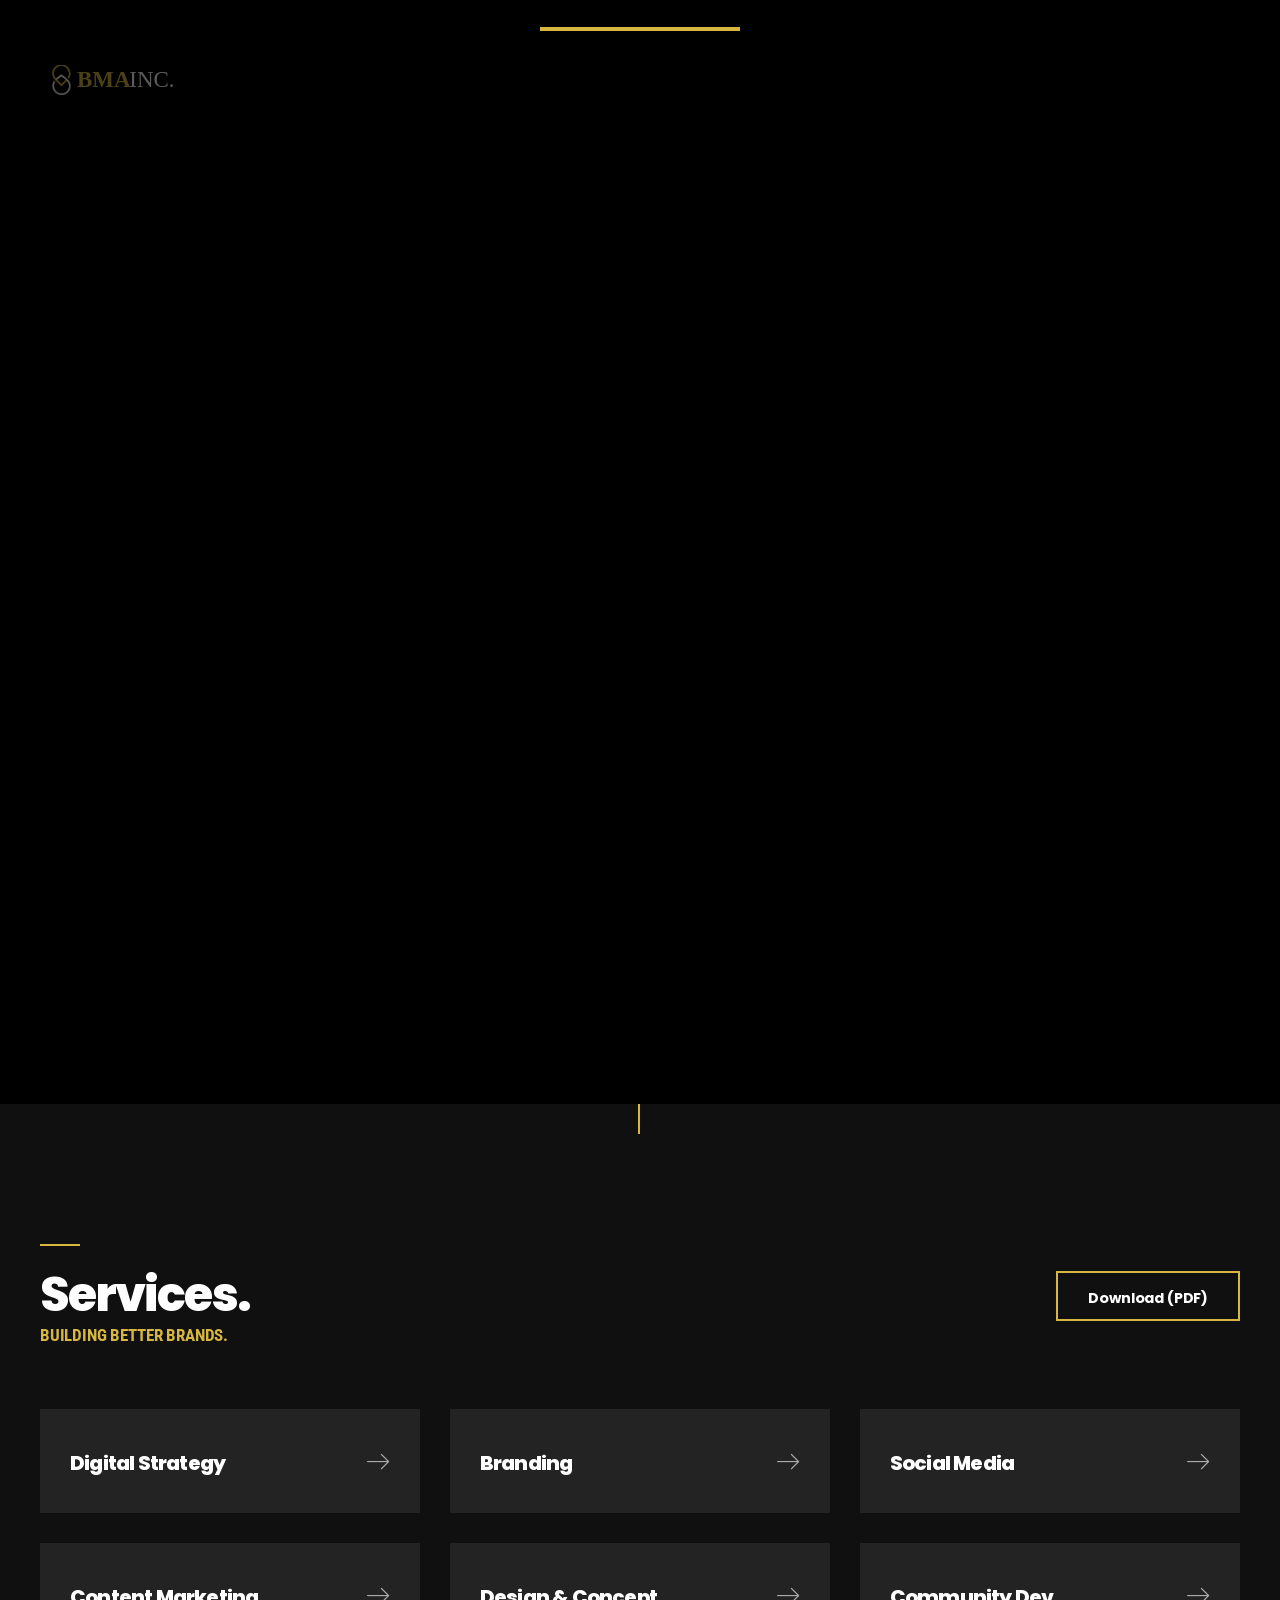
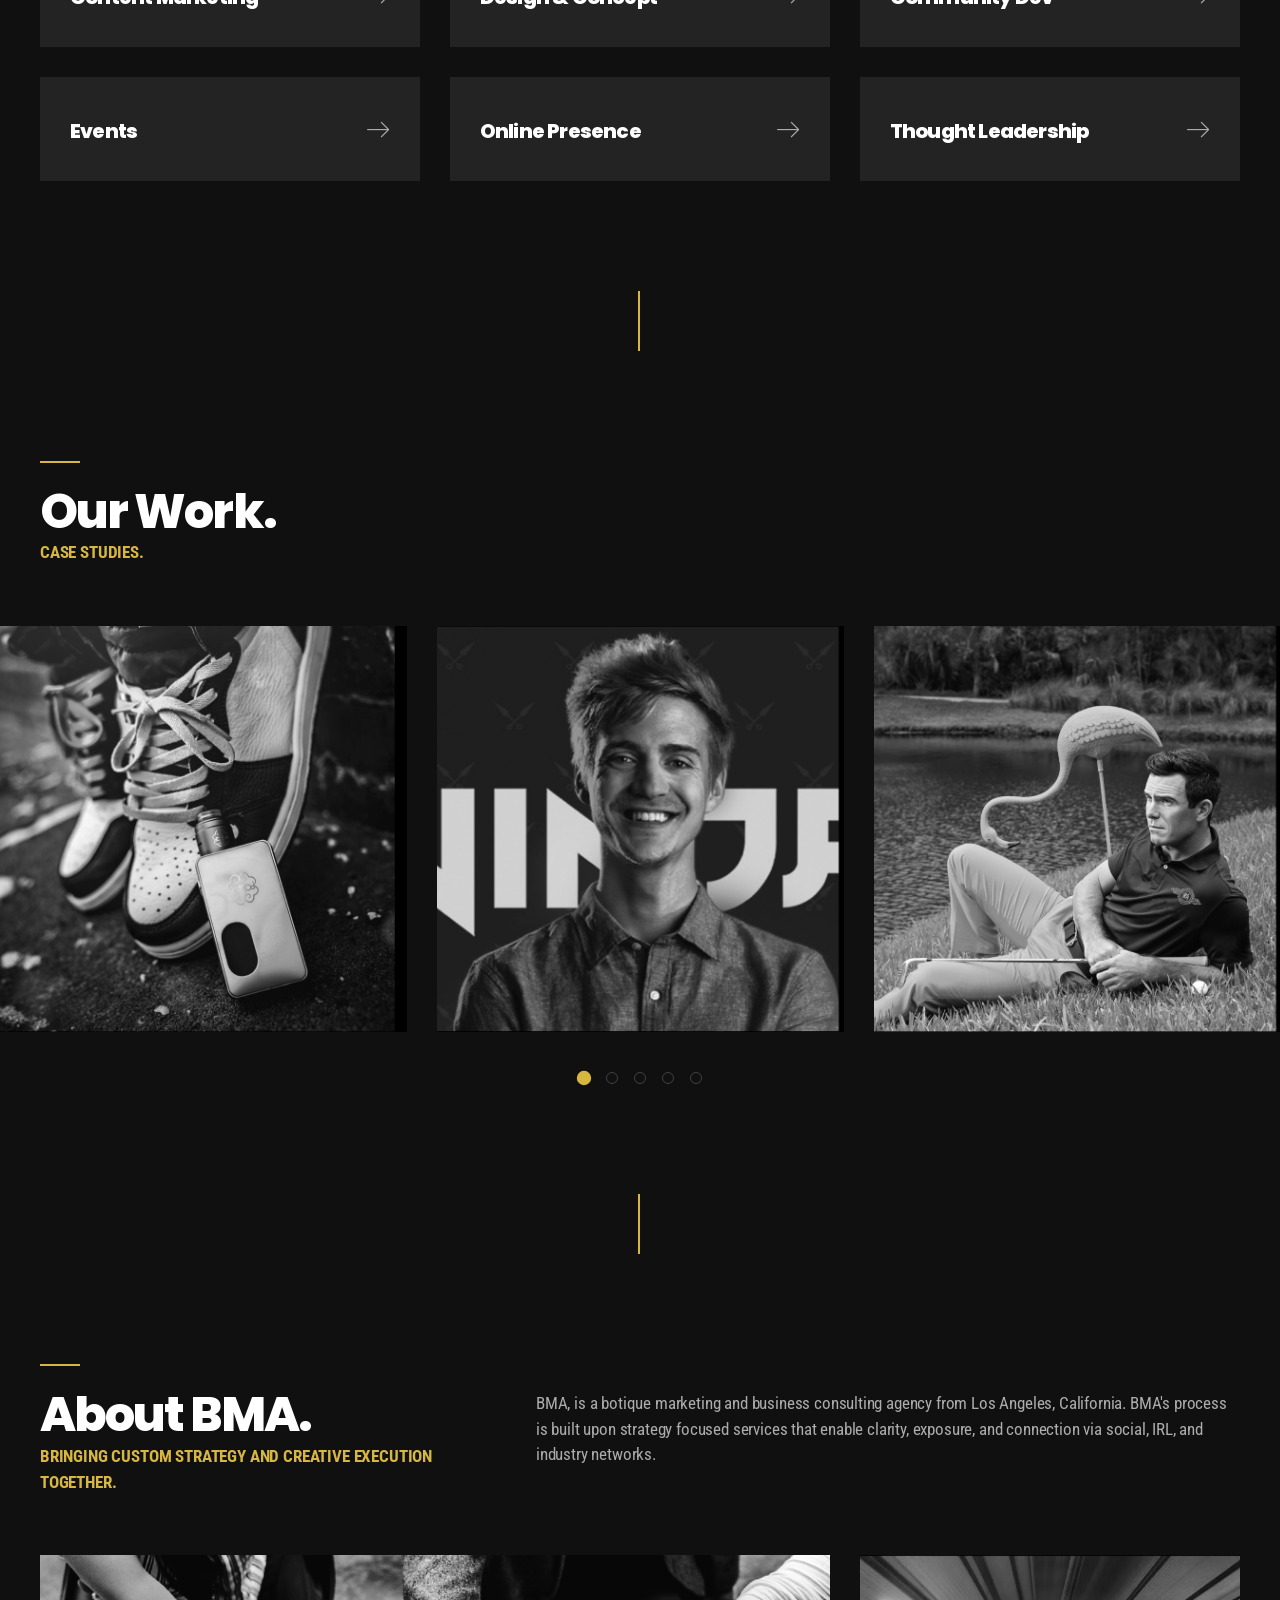
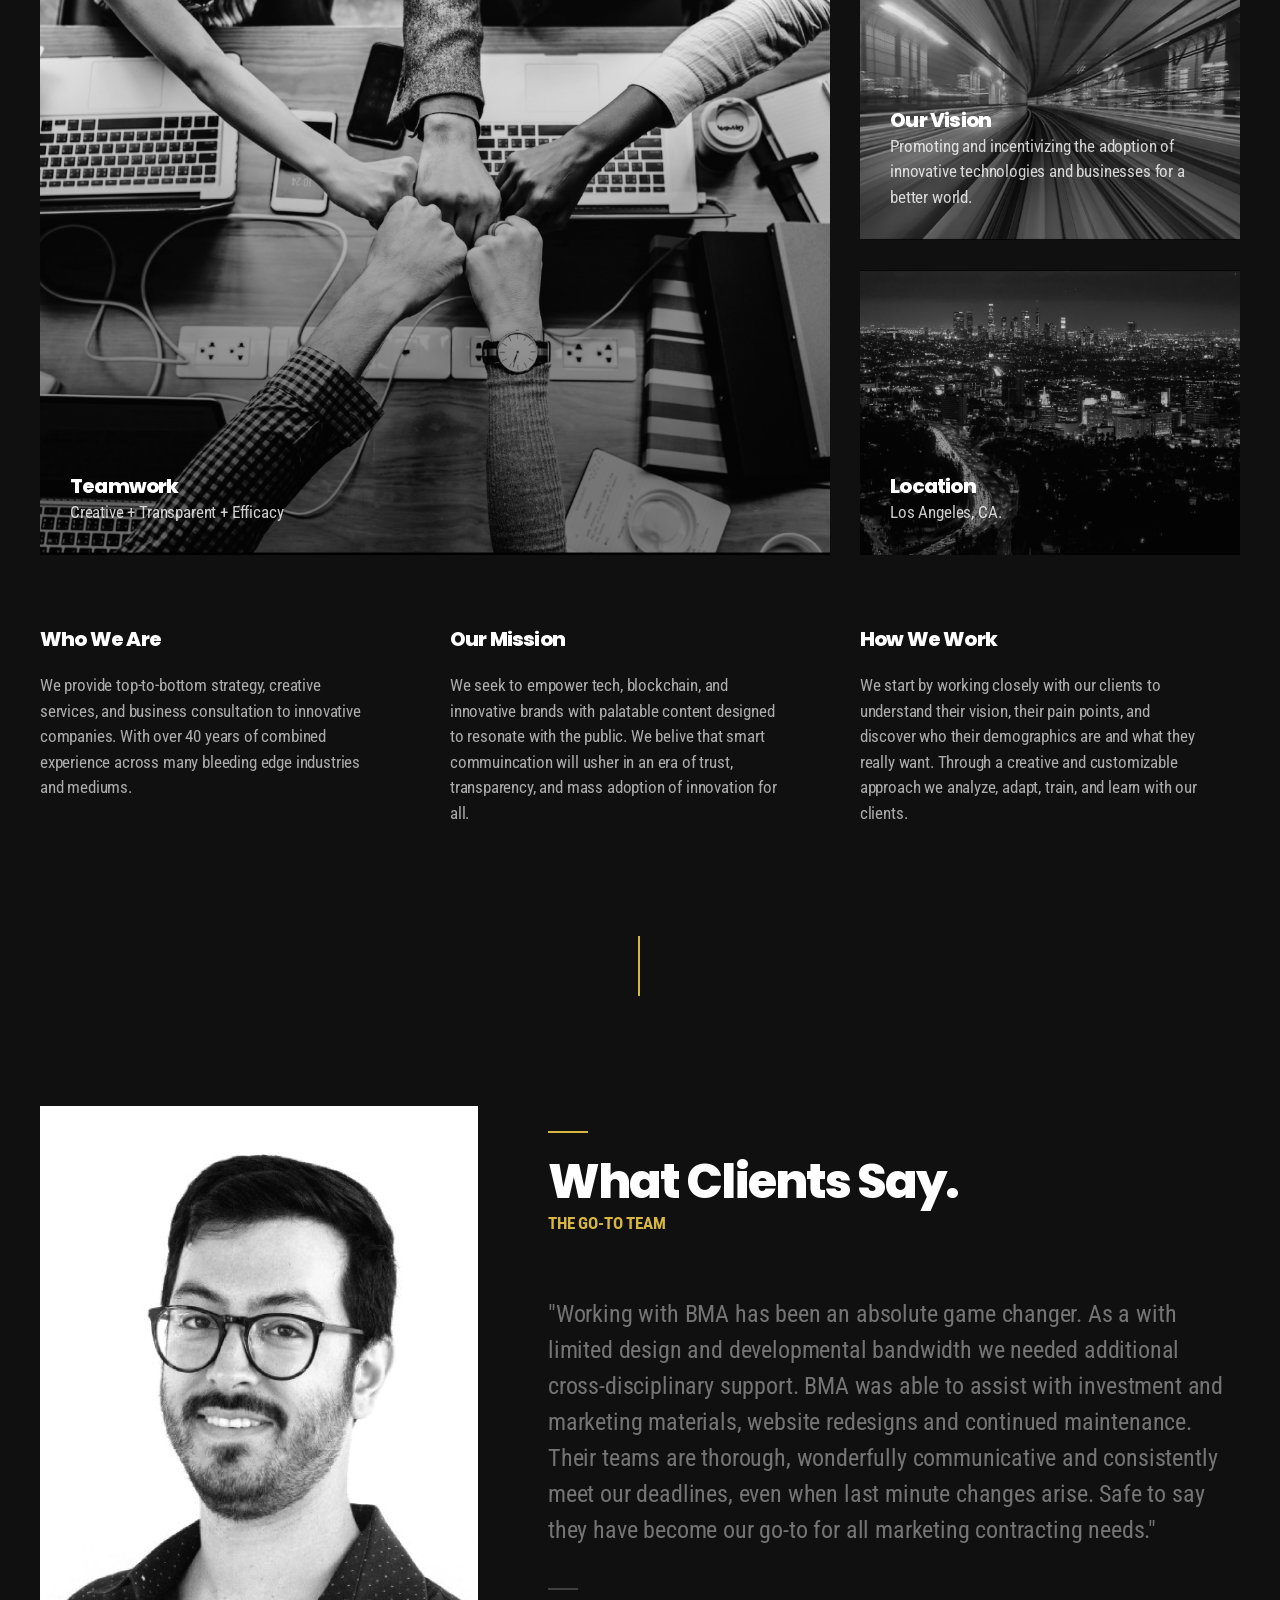
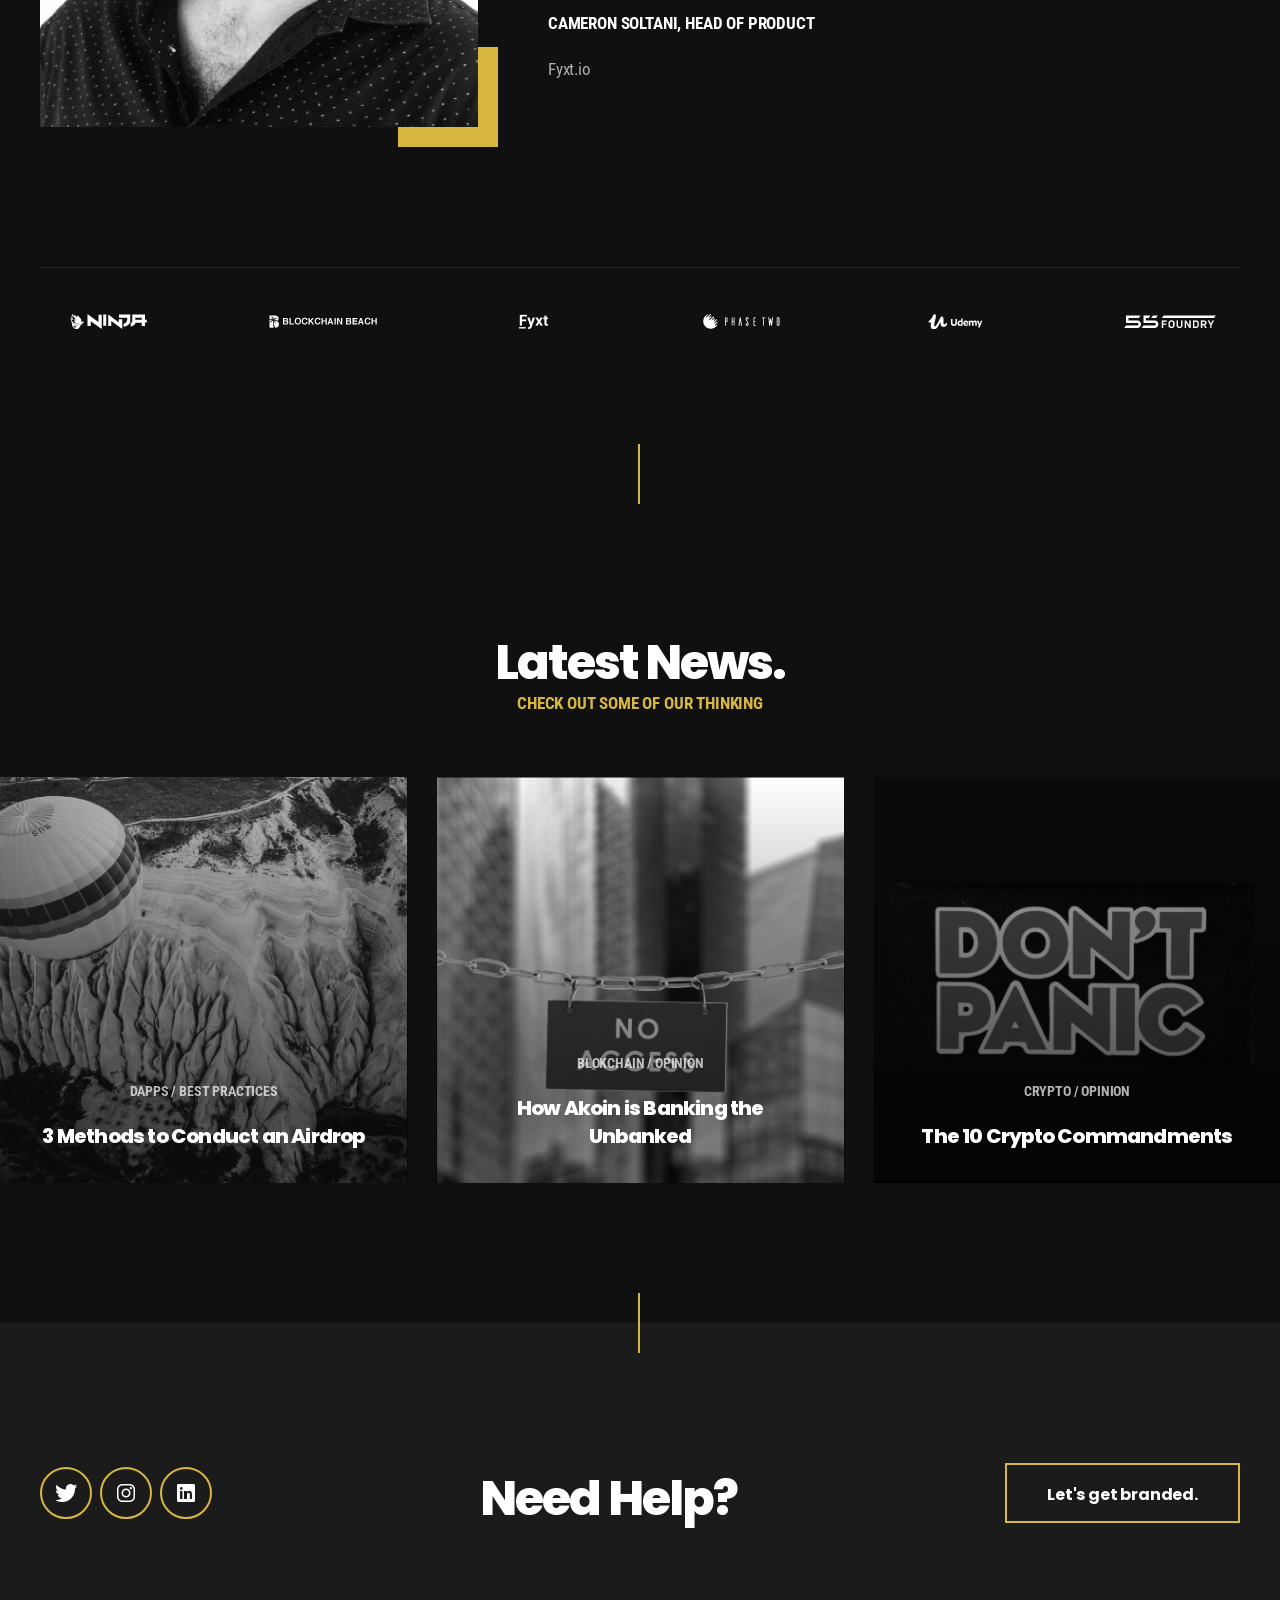
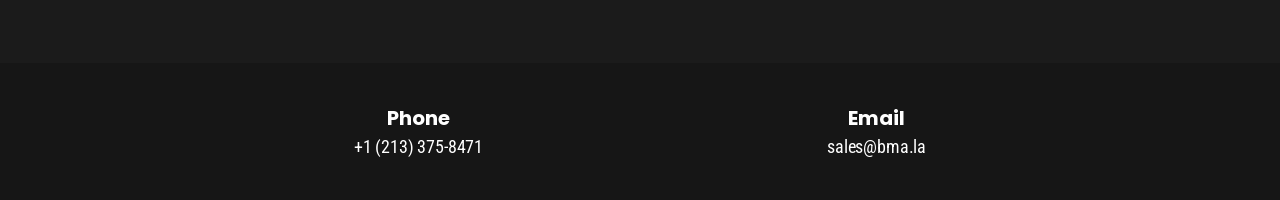
==== index.html @ 9da62163 "Footer updates" ====
<!DOCTYPE html>
<html>
    <head>
        <title>BMA | Building Better Brands.</title>
        <meta charset="UTF-8">
        <meta name="viewport" content="width=device-width, initial-scale=1">
        <meta name="msapplication-TileColor" content="#d7b740">
        <meta name="theme-color" content="#E9204F">
        <link rel="apple-touch-icon" sizes="180x180" href="/assets/images/apple-touch-icon.png">
        <link rel="icon" type="image/png" sizes="32x32" href="/assets/images/HP_LOGOS/BMA19_LOGO_FAV_32.png">
        <link rel="icon" type="image/png" sizes="16x16" href="/assets/images/HP_LOGOS/BMA19_LOGO_FAV_16.png">
        <link rel="manifest" href="/assets/images/site.webmanifest">
        <link rel="mask-icon" href="/images/safari-pinned-tab.svg" color="#232323">
        <link rel="stylesheet" href="/assets/css/normalize.min.css" />
        <link rel="stylesheet" href="/assets/css/pr.animation.css" />
        <link rel="stylesheet" href="/assets/css/owl.carousel.min.css" />
        <link rel="stylesheet" href="/assets/css/uikit.min.css" />
        <link rel="stylesheet" href="/assets/css/fonts.css" />
        <link rel="stylesheet" href="/assets/css/pixeicons.css" />
        <link href="/style.css" rel="stylesheet">
    </head>
    <body class="home front-page">

        <div id="loader" class="preloader pr__dark">
            <span class="loading">
                <span class="txt">Get Branded</span>
                <span class="progress">
                    <span class="bar-loading"></span>
                </span>
            </span>
        </div><!-- Preloader End -->

        <div class="pr__mobile__nav" id="navbar-mobile" data-uk-offcanvas="overlay: true; flip: true; mode: none">
            <div class="uk-offcanvas-bar">
    
                <button class="uk-offcanvas-close" type="button" data-uk-close="ratio: 2;"></button>

                <nav class="menu" data-uk-scrollspy-nav="offset: 0; closest: li; scroll: true">
                    <ul data-uk-scrollspy="target: > li; cls:uk-animation-slide-right; delay: 100; repeat: true;">
                        <li><a href="/#pr__hero">Home</a></li>
                        <li><a href="/#pr__services">Services</a></li>
                        <li><a href="/#pr__works">Works</a></li>
                        <li><a href="/#pr__about">About</a></li>
                        <li><a href="/#pr__clients">Clients</a></li>
                        <li><a href="/#pr__blog">Blog</a></li>
                        <li><a href="/#pr__contact">Contact</a></li>
                    </ul>
                </nav>
        
            </div><!-- Off Canvas Bar End -->
        </div><!-- Mobile Nav End -->

        <div class="pr__wrapper" id="site-wrapper">

            <div class="pr__hero__wrap pr__dark" style="background-image: url('/assets/images/');" id="site-hero">

                <header class="pr__header pr__dark" data-uk-sticky="top: 100vh; animation: uk-animation-slide-top;">
                    <div class="uk-container">
                        <div class="inner">
                            <div class="logo">
                                <a href="/">
                                    <div class="brand"></div>
                                </a>
                            </div>
                            <div class="navbar pr-font-second">
                                <nav class="menu" data-uk-scrollspy-nav="offset: 0; closest: li; scroll: true">
                                    <ul>
                                        <li><a href="/#pr__hero">Home</a></li>
                                        <li><a href="/#pr__services">Services</a></li>
                                        <li><a href="/#pr__works">Works</a></li>
                                        <li><a href="/#pr__about">About</a></li>
                                        <li><a href="/#pr__clients">Clients</a></li>
                                        <li><a href="/#pr__blog">Blog</a></li>
                                        <li><a href="/#pr__contact">Contact</a></li>
                                    </ul>
                                </nav>
                            </div>
                            <div class="navbar-tigger" data-uk-toggle="target: #navbar-mobile">
                                <span></span>
                                <span></span>
                                <span></span>
                            </div>
                        </div>
                    </div>
                </header><!-- Site Header End -->

                <section class="pr__hero uk-section" id="pr__hero">
                    <div class="uk-container">
                        <div class="section-inner">
                            <div class="hero-content uk-grid" data-uk-grid="">
                                <div class="uk-width-2-3@s">
                                    <hr class="line pr__hr__primary">
                                    <h2 class="title uk-heading-hero">Building better brands.</h2>
                                    <a class="button uk-button uk-button-large uk-button-default uk-margin-top" href="#pr__services" data-uk-scroll="">Core Services</a>
                                </div>
                            </div>
                        </div>
                    </div>
                </section><!-- Site Hero End -->

                <section class="pr__features uk-section uk-padding-remove-bottom" id="pr_features">
                    <div class="uk-container">
                        <div class="section-inner">
                            <div class="items-listing features-boxes uk-grid uk-grid-match uk-grid-medium uk-child-width-1-3@m" data-uk-grid="">
                                <div class="item feature-box">
                                    <div class="inner">
                                        <i class="icon pr-chart-bars pr__icon__large"></i>
                                        <h3 class="title uk-h4">Consulting</h3>
                                        <hr class="line pr__hr__secondary">
                                        <p class="description">We are passionate about learning and growing with our clients. We discover your true brand identity with you for internal and external use, helping you reach the masses with messaging that gets genuine reactions.</p>
                                        <!--a href="#" class="link uk-position-cover"></a-->
                                    </div>
                                </div>
                                <div class="item feature-box">
                                    <div class="inner">
                                        <i class="icon pr-rocket pr__icon__large"></i>
                                        <h3 class="title uk-h4">Creating</h3>
                                        <hr class="line pr__hr__secondary">
                                        <p class="description">We create campaigns that engage with your audience across all platforms by utilizing all forms of media. From video, to web, to UI/UX we have a solution.</p>
                                        <!--a href="#" class="link uk-position-cover"></a-->
                                    </div>
                                </div>
                                <div class="item feature-box">  
                                    <div class="inner">
                                        <i class="icon pr-pie-chart pr__icon__large"></i>
                                        <h3 class="title uk-h4">Connecting</h3>
                                        <hr class="line pr__hr__secondary">
                                        <p class="description">We connect your brand with strategic partners, influencers, and media opportunities through our extensive network. We find new opportunities to  grow your influence and marketshare.</p>
                                        <!--a href="#" class="link uk-position-cover"></a-->
                                    </div>
                                </div>
                            </div>
                        </div>
                    </div>
                </section><!-- Section: Features End -->

            </div><!-- Hero Wrap End -->

            <div class="pr__content" id="site-content">

                <hr class="pr__vr__section">
                <section class="pr__services pr__section pr__dark uk-section uk-section-large" id="pr__services">
                    <div class="section-outer">
                        <div class="section-heading">
                            <div class="uk-container">
                                <div class="inner">
                                    <div class="left">
                                        <hr class="line pr__hr__secondary">
                                        <h2 class="title uk-h1">Services.</h2>
                                        <span class="subtitle pr__heading__secondary">Building better brands.</span>
                                    </div>
                                    <div class="right">
                                        <a target="_blank" class="button uk-button uk-button-default" href="/files/CoreServices.pdf">Download (PDF)</a>
                                    </div>
                                </div>
                            </div>
                        </div>
                        <div class="section-inner">
                            <div class="uk-container">
                                <div class="items-listing services-boxes uk-grid uk-grid-match uk-grid-medium uk-child-width-1-3@m uk-child-width-1-2@s" data-uk-grid="">
                                    <div class="item service-box style-one">
                                        <div class="inner">
                                            <i class="overlay-icon icon pr-line-strategy"></i>
                                            <h5 class="title uk-h5">Digital Strategy</h5>
                                            <i class="icon pr-arrow-right"></i>
                                            <a href="/services/DigitalStrategy.html" class="link uk-position-cover"></a>
                                        </div>
                                    </div>
                                    <div class="item service-box style-one">
                                        <div class="inner">
                                            <i class="overlay-icon icon pr-line-browser"></i>
                                            <h5 class="title uk-h5">Branding</h5>
                                            <i class="icon pr-arrow-right"></i>
                                            <a href="/services/Branding.html" class="link uk-position-cover"></a>
                                        </div>
                                    </div>
                                    <div class="item service-box style-one">
                                        <div class="inner">
                                            <i class="overlay-icon icon pr-line-presentation"></i>
                                            <h5 class="title uk-h5">Social Media</h5>
                                            <i class="icon pr-arrow-right"></i>
                                            <a href="/services/SocialMedia.html" class="link uk-position-cover"></a>
                                        </div>
                                    </div>
                                    <div class="item service-box style-one">
                                        <div class="inner">
                                            <i class="overlay-icon icon pr-line-clipboard"></i>
                                            <h5 class="title uk-h5">Content Marketing</h5>
                                            <i class="icon pr-arrow-right"></i>
                                            <a href="/services/ContentMarketing.html" class="link uk-position-cover"></a>
                                        </div>
                                    </div>
                                    <div class="item service-box style-one">
                                        <div class="inner">
                                            <i class="overlay-icon icon pr-line-tools"></i>
                                            <h5 class="title uk-h5">Design & Concept</h5>
                                            <i class="icon pr-arrow-right"></i>
                                            <a href="/services/DesignConcept.html" class="link uk-position-cover"></a>
                                        </div>
                                    </div>
                                    <div class="item service-box style-one">
                                        <div class="inner">
                                            <i class="overlay-icon icon pr-line-chat"></i>
                                            <h5 class="title uk-h5">Community Dev</h5>
                                            <i class="icon pr-arrow-right"></i>
                                            <a href="/services/CommunityDevelopment.html" class="link uk-position-cover"></a>
                                        </div>
                                    </div>
                                    <div class="item service-box style-one">
                                        <div class="inner">
                                            <i class="overlay-icon icon pr-line-target"></i>
                                            <h5 class="title uk-h5">Events</h5>
                                            <i class="icon pr-arrow-right"></i>
                                            <a href="/services/Events.html" class="link uk-position-cover"></a>
                                        </div>
                                    </div>
                                    <div class="item service-box style-one">
                                        <div class="inner">
                                            <i class="overlay-icon icon pr-line-lightbulb"></i>
                                            <h5 class="title uk-h5">Online Presence</h5>
                                            <i class="icon pr-arrow-right"></i>
                                            <a href="/services/OnlinePresence.html" class="link uk-position-cover"></a>
                                        </div>
                                    </div>
                                    <div class="item service-box style-one">
                                        <div class="inner">
                                            <i class="overlay-icon icon pr-line-search"></i>
                                            <h5 class="title uk-h5">Thought Leadership</h5>
                                            <i class="icon pr-arrow-right"></i>
                                            <a href="/services/ThoughtLeadership.html" class="link uk-position-cover"></a>
                                        </div>
                                    </div>
                                </div>
                            </div>
                        </div>
                    </div>
                </section><!-- Section: Services End -->

                <hr class="pr__vr__section">
                <section class="pr__works pr__section pr__dark section-slider uk-section uk-section-large" id="pr__works">
                    <div class="section-outer">
                        <div class="section-heading">
                            <div class="uk-container">
                                <div class="inner">
                                    <div class="left">
                                        <hr class="line pr__hr__secondary">
                                        <h2 class="title uk-h1">Our Work.</h2>
                                        <span class="subtitle pr__heading__secondary">Case Studies.</span>
                                    </div>
                                    <!-- Hidden until if/when we have a works page. div class="right">
                                        <a class="button uk-button uk-button-default" href="#">View all</a>
                                    </div-->
                                </div>
                            </div>
                        </div>
                        <div class="section-inner">
                            <div class="uk-container uk-container-no">
                                <div class="items-listing works-boxes works-slider owl-carousel" data-items="4" data-margin="30" data-loop="true" data-center="true" data-autoplay="true" data-dots="true">
                                     <div class="item work-box">
                                        <div class="outer">
                                            <div class="image pr__image__cover pr__ratio__square" data-src="/assets/images/HP_CS/CaseStudiesArtboard 1.png" data-uk-img="Ninja"></div>
                                            <div class="inner">
                                                <h3 class="title uk-h4">Ninja</h3>
                                                <p class="category">Udemy Course / Video Production</p>
                                                <!--a href="#" class="link uk-position-cover"></a-->
                                            </div>
                                        </div>
                                    </div>
                                    <div class="item work-box">
                                        <div class="outer">
                                            <div class="image pr__image__cover pr__ratio__square" data-src="/assets/images/HP_CS/CaseStudiesArtboard 2.png" data-uk-img="Billy Horschel"></div>
                                            <div class="inner">
                                                <h3 class="title uk-h4">Billy Horschel</h3>
                                                <p class="category">Influencer Development / Social Media</p>
                                                <!--a href="#" class="link uk-position-cover"></a-->
                                            </div>
                                        </div>
                                    </div>
                                    <div class="item work-box">
                                        <div class="outer">
                                            <div class="image pr__image__cover pr__ratio__square" data-src="/assets/images/HP_CS/CaseStudiesArtboard 4.png" data-uk-img="Faze Clan"></div>
                                            <div class="inner">
                                                <h3 class="title uk-h4">Faze Clan</h3>
                                                <p class="category">Partnership Brokering / Social Media</p>
                                                <!--a href="#" class="link uk-position-cover"></a-->
                                            </div>
                                        </div>
                                    </div>
                                    <div class="item work-box">
                                        <div class="outer">
                                            <div class="image pr__image__cover pr__ratio__square" data-src="/assets/images/HP_CS/CaseStudiesArtboard 5.png" data-uk-img="Cosmic Trading"></div>
                                            <div class="inner">
                                                <h3 class="title uk-h4">Cosmic Trading</h3>
                                                <p class="category">Community Development / User Acquisition Strategy</p>
                                                <!--a href="#" class="link uk-position-cover"></a-->
                                            </div>
                                        </div>
                                    </div>
                                     <div class="item work-box">
                                        <div class="outer">
                                            <div class="image pr__image__cover pr__ratio__square" data-src="/assets/images/HP_CS/CaseStudiesArtboard 3.png" data-uk-img="dotmod"></div>
                                            <div class="inner">
                                                <h3 class="title uk-h4">Dotmod</h3>
                                                <p class="category">Brand Development / Influencer Marketing</p>
                                                <!--a href="CaseStudy-Dotmod.html" class="link uk-position-cover"></a-->
                                            </div>
                                        </div>
                                    </div>
                                </div>
                            </div>
                        </div>
                    </div>
                </section><!-- Section: Works End -->

                <hr class="pr__vr__section">
                <section class="pr__about pr__section pr__dark uk-section uk-section-large" id="pr__about">
                    <div class="section-outer">
                        <div class="section-heading">
                            <div class="outer">
                                <div class="uk-container">
                                    <div class="inner uk-grid" data-uk-grid="">
                                        <div class="left uk-width-expand">
                                            <hr class="line pr__hr__secondary">
                                            <h2 class="title uk-h1">About BMA.</h2>
                                            <span class="subtitle pr__heading__secondary">Bringing custom strategy and creative execution together.</span>
                                        </div>
                                        <div class="right uk-width-3-5@s">
                                            <p>BMA, is a botique marketing and business consulting agency from Los Angeles, California.  BMA's process is built upon strategy focused services that enable clarity, exposure, and connection via social, IRL, and industry networks.</p>
                                        </div>
                                    </div>
                                </div><!-- Container End -->
                            </div><!-- Outer End -->
                        </div><!-- Heading End -->
                        <div class="section-inner">
                            <div class="uk-container">
                                <div class="gallery-boxes pr__grd__overlay uk-grid uk-grid-match uk-grid-medium" data-uk-grid="">
                                    <div class="left uk-width-expand">
                                        <div class="item gallery-box big">
                                            <div class="outer">
                                                <div class="image pr__image__cover" data-src="/assets/images/HP_B/TEAMWORK.png" data-uk-img=""></div>
                                                <div class="inner">
                                                    <h3 class="title uk-h5">Teamwork</h3>
                                                    <p class="description">Creative + Transparent + Efficacy </p>
                                                    <a href="#" class="link uk-position-cover"></a>
                                                </div>
                                            </div>
                                        </div>
                                    </div>
                                    <div class="right uk-width-1-3@m">
                                        <div class="item gallery-box small">
                                            <div class="outer">
                                                <div class="image pr__image__cover" data-src="/assets/images/HP_B/INNOVATION.png" data-uk-img="INNOVATION"></div>
                                                <div class="inner">
                                                    <h3 class="title uk-h5">Our Vision</h3>
                                                    <p class="description">Promoting and incentivizing the adoption of innovative technologies and businesses for a better world.</p>
                                                    <a href="#" class="link uk-position-cover" data-uk-toggle=""></a>
                                                </div>
                                            </div>
                                        </div>
                                        <div class="item gallery-box small">
                                            <div class="outer">
                                                <div class="image pr__image__cover" data-src="/assets/images/HP_B/LOSANGELES.png" data-uk-img="LA"></div>
                                                <div class="inner">
                                                    <h3 class="title uk-h5">Location</h3>
                                                    <p class="description">Los Angeles, CA.</p>
                                                    <a href="#" class="link uk-position-cover" data-uk-toggle=""></a>
                                                </div>
                                            </div>
                                        </div>
                                    </div>
                                </div>
                                <div class="about-boxes uk-grid uk-grid-match uk-grid-medium uk-child-width-1-3@m uk-margin-large-top" data-uk-grid="">
                                    <div class="item about-box">
                                        <div class="outer">
                                            <div class="inner">
                                                <h3 class="title uk-h5">Who We Are</h3>
                                                <p class="description">We provide top-to-bottom strategy, creative services, and business consultation to innovative companies. With over 40 years of combined experience across many bleeding edge industries and mediums.</p>
                                            </div>
                                        </div>
                                    </div>
                                    <div class="item about-box">
                                        <div class="outer">
                                            <div class="inner">
                                                <h3 class="title uk-h5">Our Mission</h3>
                                                <p class="description">We seek to empower tech, blockchain, and innovative brands with palatable content designed to resonate with the public. We belive that smart commuincation will usher in an era of trust, transparency, and mass adoption of innovation for all.</p>
                                            </div>
                                        </div>
                                    </div>
                                    <div class="item about-box">
                                        <div class="outer">
                                            <div class="inner">
                                                <h3 class="title uk-h5">How We Work</h3>
                                                <p class="description">We start by working closely with our clients to understand their vision, their pain points, and discover who their demographics are and what they really want. Through a creative and customizable approach we analyze, adapt, train, and learn with our clients.</p>
                                            </div>
                                        </div>
                                    </div>
                                </div>
                            </div><!-- Container End -->
                        </div><!-- Inner End -->
                    </div><!-- Outer End -->
                </section><!-- Section: About End -->

                <hr class="pr__vr__section">
                <section class="pr__clients pr__section pr__dark uk-section uk-section-large" id="pr__clients">
                    <div class="uk-container">
                        <div class="section-outer">
                            <div class="uk-flex uk-flex-middle uk-grid uk-grid-large" data-uk-grid="">
                                <div class="right uk-width-expand">
                                    <div class="section-heading">
                                        <div class="inner">
                                            <div class="left">
                                                <hr class="line pr__hr__secondary">
                                                <h2 class="title uk-h1">What Clients Say.</h2>
                                                <span class="subtitle pr__heading__secondary">The Go-To Team</span>
                                            </div>
                                        </div>
                                    </div>
                                    <div class="section-inner">
                                        <div class="item client-box style-one">
                                            <div class="outer">
                                                <div class="inner">
                                                    <p class="description">"Working with BMA has been an absolute game changer. As a with limited design and developmental bandwidth we needed additional cross-disciplinary support. BMA was able to assist with investment and marketing materials, website redesigns and continued maintenance. Their teams are thorough, wonderfully communicative and consistently meet our deadlines, even when last minute changes arise. Safe to say they have become our go-to for all marketing contracting needs."</p>
                                                    <p class="client">Cameron Soltani, Head of Product</p>
                                                     <p class="clientbusname">Fyxt.io</p>
                                                </div>
                                            </div>
                                        </div>
                                    </div>
                                </div>
                                <div class="left uk-width-2-5@m uk-flex-first">
                                    <div class="item client-box style-one client-image">
                                        <div class="image pr__image__cover pr__ratio__portrait" data-src="/assets/images/HP_T/FYXT_CAM.png" data-uk-img=""></div>
                                    </div>
                                </div>
                            </div><!-- Grid End -->
                        </div><!-- Outer End -->
                    </div><!-- Container End -->
                </section><!-- Section: Clients End -->

                <div class="pr__clients__logos pr__section pr__dark uk-section uk-section-large uk-padding-remove-top" id="pr__clients__logos">
                    <div class="uk-container">
                        <hr class="pr__hr__section">
                        <div class="section-outer uk-padding uk-padding-remove-bottom uk-padding-remove-horizontal">
                            <div class="uk-flex uk-flex-around uk-flex-middle uk-grid uk-grid-large" data-uk-grid="">
                                <div class="item logo">
                                    <div class="inner"><img src="/assets/images/HP_LOGOS/WEBNINJA.png" alt="NOreal" data-uk-svg="Ninja"></div>
                                </div>
                                <div class="item logo">
                                    <div class="inner"><img src="/assets/images/HP_LOGOS/WEBBLOCKCHAIN%20BEACH.png" alt="BlockchainBeach" data-uk-svg=""></div>
                                </div>
                                <div class="item logo">
                                    <div class="inner"><img src="/assets/images/HP_LOGOS/WEBFYXT.png" alt="Vorbes" data-uk-svg="Fyxt"></div>
                                </div>
                                <div class="item logo">
                                    <div class="inner"><img src="/assets/images/HP_LOGOS/WEBPHASE%20TWO.png" alt="Friday" data-uk-svg="PhaseTwo"></div>
                                </div>
                                <div class="item logo">
                                    <div class="inner"><img src="/assets/images/HP_LOGOS/WEBUDEMY.png" alt="Pantheon" data-uk-svg="Udemy"></div>
                                </div>
                                <div class="item logo">
                                    <div class="inner"><img src="/assets/images/HP_LOGOS/WEB55FOUNDARY.png" alt="Horus" data-uk-svg="55Foundary"></div>
                                </div>
                            </div><!-- Grid End -->
                        </div><!-- Outer End -->
                    </div><!-- Container End -->
                </div><!-- Section: Clients Logos End -->

                <hr class="pr__vr__section">
                <section class="pr__blog pr__section pr__dark section-slider uk-section uk-section-large" id="pr__blog">
                    <div class="section-outer">
                        <div class="section-heading pr__center">
                            <div class="uk-container">
                                <div class="inner">
                                    <div class="center">
                                        <h2 class="title uk-h1">Latest News.</h2>
                                        <span class="subtitle pr__heading__secondary">Check out some of our thinking</span>
                                    </div>
                                </div>
                            </div><!-- Container End -->
                        </div><!-- Heading End -->
                        <div class="section-inner">
                            <div class="uk-container uk-container-no">
                                <div class="blog-listing style-one blog-slider owl-carousel" data-items="4" data-loop="true" data-center="true" data-margin="30" data-autoplay="true" data-dots="true">
                                    <article class="post type-post">
                                        <div class="outer">
                                            <div class="featured-image">
                                                <div class="image pr__image__cover" data-src="/assets/images/HP_BLOG/BlogAKOIN1.png" data-uk-img="Akoin"></div>
                                            </div>
                                            <div class="inner">
                                                <a class="category" target="_blank" href="https://medium.com/@RezaJafery/how-akoin-bitminutes-are-solving-the-biggest-gap-in-banking-the-unbanked-eff7c59c34aa">Blokchain / Opinion</a>
                                                <h3 class="title uk-h5"><a target="_blank" href="https://medium.com/@RezaJafery/how-akoin-bitminutes-are-solving-the-biggest-gap-in-banking-the-unbanked-eff7c59c34aa">How Akoin is Banking the Unbanked</a></h3>
                                                <a target="_blank" href="https://medium.com/@RezaJafery/how-akoin-bitminutes-are-solving-the-biggest-gap-in-banking-the-unbanked-eff7c59c34aa" class="more icon pr-arrow-right"></a>
                                                <a target="_blank" href="https://medium.com/@RezaJafery/how-akoin-bitminutes-are-solving-the-biggest-gap-in-banking-the-unbanked-eff7c59c34aa" class="link"></a>
                                            </div>
                                        </div>
                                    </article>
                                    <article class="post type-post">
                                        <div class="outer">
                                            <div class="featured-image">
                                                <div class="image pr__image__cover" data-src="/assets/images/HP_BLOG/Blog10Crypto.png" data-uk-img=""></div>
                                            </div>
                                            <div class="inner">
                                                <a class="category" target="_blank" href="https://hackernoon.com/the-cryptocurrency-commandments-part-1-investment-best-practices-4ba185258511">Crypto / Opinion</a>
                                                <h3 class="title uk-h5"><a target="_blank" href="https://hackernoon.com/the-cryptocurrency-commandments-part-1-investment-best-practices-4ba185258511">The 10 Crypto Commandments</a></h3>
                                                <a target="_blank" href="https://hackernoon.com/the-cryptocurrency-commandments-part-1-investment-best-practices-4ba185258511" class="more icon pr-arrow-right"></a>
                                                <a target="_blank" href="https://hackernoon.com/the-cryptocurrency-commandments-part-1-investment-best-practices-4ba185258511" class="link"></a>
                                            </div>
                                        </div>
                                    </article>
                                    <article class="post type-post">
                                        <div class="outer">
                                            <div class="featured-image">
                                                <div class="image pr__image__cover" data-src="/assets/images/HP_BLOG/BlogAIRDROP.png" data-uk-img="Airdrop"></div>
                                            </div>
                                            <div class="inner">
                                                <a class="category" target="_blank" href="https://hackernoon.com/3-methods-to-conduct-an-airdrop-intro-to-batch-transfers-the-unsung-heroes-of-blockchain-c3555b4875fe">DApps / Best Practices</a>
                                                <h3 class="title uk-h5"><a target="_blank" href="https://hackernoon.com/3-methods-to-conduct-an-airdrop-intro-to-batch-transfers-the-unsung-heroes-of-blockchain-c3555b4875fe">3 Methods to Conduct an Airdrop </a></h3>
                                                <a target="_blank" href="https://hackernoon.com/3-methods-to-conduct-an-airdrop-intro-to-batch-transfers-the-unsung-heroes-of-blockchain-c3555b4875fe" class="more icon pr-arrow-right"></a>
                                                <a target="_blank" href="https://hackernoon.com/3-methods-to-conduct-an-airdrop-intro-to-batch-transfers-the-unsung-heroes-of-blockchain-c3555b4875fe" class="link"></a>
                                            </div>
                                        </div>
                                    </article>
                                   <!-- Add More Article Bumps Here -->
                                </div>
                            </div><!-- Container End -->
                        </div><!-- Inner End -->
                    </div><!-- Outer End -->
                </section><!-- Section: Blog End -->
<!--FOOTER-->
                <hr class="pr__vr__section">
            </div><!-- Site Content End -->

            <footer class="pr__footer" id="site-footer">

                <div class="pr__footer__top uk-section uk-section-large">
                    <div class="section-outer">
                        <div class="uk-container">
                            <div class="section-inner">
                                <div class="columns uk-grid" data-uk-grid="">
                                    <div class="pr__cta column">
                                        <div class="inner">
                                            <h2 class="title uk-h1">Need Help?</h2>
                                        </div>
                                    </div>
                                    <div class="pr__cta column">
                                        <div class="inner">
                                            <!-- <a id="pr__contact" href="#pr__contact__form" class="button uk-button uk-button-large uk-button-default" data-uk-toggle="">Let's get branded.</a> -->
                                            <a id="pr__contact" href="mailto:sales@bma.la" class="button uk-button uk-button-large uk-button-default">Let's get branded.</a>
                                        </div>
                                    </div>
                                    <div class="pr__social column">
                                        <div class="inner">
                        <!-- Insert Social Icons here -->
                                            <a target="_blank" href="https://twitter.com/bmablockchain" class="icon pr-logo-twitter"></a>
                                            <a target="_blank" href="https://www.instagram.com/mktg.la/" class="icon pr-logo-instagram"></a>
                                            <a target="_blank" href="https://www.linkedin.com/company/blockchainmarketinginc/" class="icon pr-logo-linkedin"></a>
                                        </div>
                                    </div>
                                </div>
                            </div><!-- Inner End-->
                        </div><!-- Container End-->
                    </div><!-- Outer End-->
                </div><!-- Footer Top End-->
                <div class="pr__footer__center uk-section uk-section-small">
                    <div class="uk-container">
                        <ul>
                            <li><a href="tel:213-375-8471">Phone<span class="phone">+1 (213) 375-8471</span></a></li>
                            <li><a href="mailto:sales@bma.la">Email<span class="phone">sales@bma.la</span></a></li>
                        </ul>
                    </div>
                </div>
                <div class="pr__footer__bottom uk-section" style="display:none;">
                    <div class="section-outer">
                        <div class="uk-container">
                            <div class="section-inner">
                                <div class="columns uk-grid" data-uk-grid="">
                                    <div class="pr__links column">
                                        <div class="inner">
                                            <a href="#">Terms of use</a>
                                            <a href="#">Privacy Policy</a>
                                            <a href="#">Cookie Policy</a>
                                        </div>
                                    </div>
                                    <div class="pr__copyrights column">
                                        <div class="inner">
                                            <p>2019 © <a href="./">BLOCKCHAIN MARKETING INC. dba BMA</a>, All rights reserved.</p>
                                        </div>
                                    </div>
                                </div>
                            </div><!-- Inner End-->
                        </div><!-- Container End-->
                    </div><!-- Outer End-->
                </div><!-- Footer Bottom End-->

            </footer><!-- Site Footer End-->

        </div><!-- Site Wrapper End -->

        <div id="pr__contact__form" class="pr__contact__form pr__dark uk-modal-full" data-uk-modal="">
            <div class="uk-modal-dialog" data-uk-height-viewport="">
                <div class="form-outer">
                    <div class="uk-container uk-container-xsmall">
                        <div class="form-inner uk-position-relative">
                            <button class="uk-modal-close-full" type="button" data-uk-close="ratio: 2;"><span>Close</span></button>
                            <h2 class="uk-modal-title uk-h1">Let's Work.</h2>
                            <p>Let’s make your brand epic.</p>
                            <form class="pr__contact pr__form" action="includes/sendemail.php">
                                <div class="pr__form__group">
                                    <label for="name">Your Name <span class="required">*</span></label>
                                    <input class="pr-input" id="name" name="name" type="text" />
                                </div>
                                <div class="pr__form__group">
                                    <label for="email">Your E-Mail <span class="required">*</span></label>
                                    <input class="pr-input" id="email" name="email" type="text" />
                                </div>
                                <div class="pr__form__group">
                                    <label for="subject">Your Subject <span class="required">*</span></label>
                                    <input class="pr-input" id="subject" name="subject" type="text" />
                                </div>
                                <div class="pr__form__group">
                                    <label for="budget">What's your budget range?</label>
                                    <select class="uk-select" id="budget" name="budget">
                                        <option>&nbsp;</option>
                                        <option>Low budget</option>
                                        <option>$1,000 — $2,000</option>
                                        <option>$2,000 — $5,000</option>
                                        <option>$5,000 — $10,000</option>
                                        <option>$10,000+</option>
                                    </select>
                                </div>
                                <div class="pr__form__group">
                                    <label for="message">Your message <span class="required">*</span></label>
                                    <textarea class="pr-textarea" id="message" name="message"></textarea>
                                </div>
                                <p class="pr__form__group uk-margin-large">
                                    <button class="uk-button uk-button-large uk-button-primary" type="submit">Send message</button>
                                </p>
                            </form>
                        </div>
                    </div>
                </div>
            </div>
        </div><!-- Contact Form Popup End -->

        <!-- Needed Scripts -->
        <script src="/assets/js/jquery.min.js"></script>
        <script src="/assets/js/anime.min.js"></script>
        <script src="/assets/js/pr.animation.js"></script>
        <script src="/assets/js/uikit.min.js"></script>
        <script src="/assets/js/owl.carousel.min.js"></script>
        <script src="/assets/js/validate.js"></script>
        <script src="/assets/js/main.js"></script>
    </body>
</html>
---- assets/css/fonts.css ----
/* Trade Gothic */
@font-face {
    font-family: 'Trade Gothic';
    src: url('../fonts/Trade_Gothic/tradegothic-light.woff2') format('woff2'),
        url('../fonts/Trade_Gothic/tradegothic-light.woff') format('woff');
    font-weight: 300;
    font-style: normal;
}
@font-face {
    font-family: 'Trade Gothic';
    src: url('../fonts/Trade_Gothic/tradegothic.woff2') format('woff2'),
         url('../fonts/Trade_Gothic/tradegothic.woff') format('woff');
    font-weight: 400;
    font-style: normal;
}
@font-face {
    font-family: 'Trade Gothic';
    src: url('../fonts/Trade_Gothic/tradegothic-bold.woff2') format('woff2'),
         url('../fonts/Trade_Gothic/tradegothic-bold.woff') format('woff');
    font-weight: 700;
    font-style: normal;
}

/* ITC Avant Grand Pro */

@font-face {
    font-family: 'Avant Grade';
    src: url('../fonts/Avant_Grade/AvantGarde-Light.woff2') format('woff2'),
        url('../fonts/Avant_Grade/AvantGarde-Light.woff') format('woff');
    font-weight: 300;
    font-style: normal;
}
@font-face {
    font-family: 'Avant Grade';
    src: url('../fonts/Avant_Grade/AvantGarde-Book.woff') format('woff2'),
        url('../fonts/Avant_Grade/AvantGarde-Book.woff') format('woff');
    font-weight: 400;
    font-style: normal;
}
@font-face {
    font-family: 'Avant Grade';
    src: url('../fonts/Avant_Grade/AvantGarde-Bold.woff2') format('woff2'),
        url('../fonts/Avant_Grade/AvantGarde-Bold.woff') format('woff');
    font-weight: 700;
    font-style: normal;
}
---- assets/css/pixeicons.css ----
@font-face {
  font-family: 'Pixeicons';
  src:  url('../fonts/Pixeicons/Main/Pixeicons.eot?4ts25x');
  src:  url('../fonts/Pixeicons/Main/Pixeicons.eot?4ts25x#iefix') format('embedded-opentype'),
    url('../fonts/Pixeicons/Main/Pixeicons.ttf?4ts25x') format('truetype'),
    url('../fonts/Pixeicons/Main/Pixeicons.woff?4ts25x') format('woff'),
    url('../fonts/Pixeicons/Main/Pixeicons.svg?4ts25x#Pixeicons') format('svg');
  font-weight: 400;
  font-style: normal;
}

@font-face {
  font-family: 'Pixeicons';
  src:  url('../fonts/Pixeicons/Brands/Pixeicons.eot?4ts25x');
  src:  url('../fonts/Pixeicons/Brands/Pixeicons.eot?4ts25x#iefix') format('embedded-opentype'),
    url('../fonts/Pixeicons/Brands/Pixeicons.ttf?4ts25x') format('truetype'),
    url('../fonts/Pixeicons/Brands/Pixeicons.woff?4ts25x') format('woff'),
    url('../fonts/Pixeicons/Brands/Pixeicons.svg?4ts25x#Pixeicons') format('svg');
  font-weight: 700;
  font-style: normal;
}

@font-face {
  font-family: 'Pixeicons';
  src:  url('../fonts/Pixeicons/Line/Pixeicons.eot?4ts25x');
  src:  url('../fonts/Pixeicons/Line/Pixeicons.eot?4ts25x#iefix') format('embedded-opentype'),
    url('../fonts/Pixeicons/Line/Pixeicons.ttf?4ts25x') format('truetype'),
    url('../fonts/Pixeicons/Line/Pixeicons.woff?4ts25x') format('woff'),
    url('../fonts/Pixeicons/Line/Pixeicons.svg?4ts25x#Pixeicons') format('svg');
  font-weight: 300;
  font-style: normal;
}

[class^="icon pr-"],
[class*="icon pr-"] {
  /* use !important to prevent issues with browser extensions that change fonts */
  font-family: 'Pixeicons';
  speak: none;
  font-style: normal;
  font-weight: 400;
  font-variant: normal;
  text-transform: none;
  line-height: 1;

  /* Better Font Rendering =========== */
  -webkit-font-smoothing: antialiased;
  -moz-osx-font-smoothing: grayscale;
}

[class^="icon pr-logo-"],
[class*="icon pr-logo-"] {
  font-family: 'Pixeicons';
  font-weight: 700;
}

[class^="icon pr-line-"],
[class*="icon pr-line-"] {
  font-family: 'Pixeicons';
  font-weight: 300;
}


/* Main */
.pr-alarm:before {
  content: "\e900";
}
.pr-apartment:before {
  content: "\e901";
}
.pr-arrow-down-circle:before {
  content: "\e902";
}
.pr-arrow-down:before {
  content: "\e903";
}
.pr-arrow-left-circle:before {
  content: "\e904";
}
.pr-arrow-left:before {
  content: "\e905";
}
.pr-arrow-right-circle:before {
  content: "\e906";
}
.pr-arrow-right:before {
  content: "\e907";
}
.pr-arrow-up-circle:before {
  content: "\e908";
}
.pr-arrow-up:before {
  content: "\e909";
}
.pr-bicycle:before {
  content: "\e90a";
}
.pr-bold:before {
  content: "\e90b";
}
.pr-book:before {
  content: "\e90c";
}
.pr-bookmark:before {
  content: "\e90d";
}
.pr-briefcase:before {
  content: "\e90e";
}
.pr-bubble:before {
  content: "\e90f";
}
.pr-bug:before {
  content: "\e910";
}
.pr-bullhorn:before {
  content: "\e911";
}
.pr-bus:before {
  content: "\e912";
}
.pr-calendar-full:before {
  content: "\e913";
}
.pr-camera-video:before {
  content: "\e914";
}
.pr-camera:before {
  content: "\e915";
}
.pr-car:before {
  content: "\e916";
}
.pr-cart:before {
  content: "\e917";
}
.pr-chart-bars:before {
  content: "\e918";
}
.pr-checkmark-circle:before {
  content: "\e919";
}
.pr-chevron-down-circle:before {
  content: "\e91a";
}
.pr-chevron-down:before {
  content: "\e91b";
}
.pr-chevron-left-circle:before {
  content: "\e91c";
}
.pr-chevron-left:before {
  content: "\e91d";
}
.pr-chevron-right-circle:before {
  content: "\e91e";
}
.pr-chevron-right:before {
  content: "\e91f";
}
.pr-chevron-up-circle:before {
  content: "\e920";
}
.pr-chevron-up:before {
  content: "\e921";
}
.pr-circle-minus:before {
  content: "\e922";
}
.pr-clock:before {
  content: "\e923";
}
.pr-cloud-check:before {
  content: "\e924";
}
.pr-cloud-download:before {
  content: "\e925";
}
.pr-cloud-sync:before {
  content: "\e926";
}
.pr-cloud-upload:before {
  content: "\e927";
}
.pr-cloud:before {
  content: "\e928";
}
.pr-code:before {
  content: "\e929";
}
.pr-coffee-cup:before {
  content: "\e92a";
}
.pr-cog:before {
  content: "\e92b";
}
.pr-construction:before {
  content: "\e92c";
}
.pr-crop:before {
  content: "\e92d";
}
.pr-cross-circle:before {
  content: "\e92e";
}
.pr-cross:before {
  content: "\e92f";
}
.pr-database:before {
  content: "\e930";
}
.pr-diamond:before {
  content: "\e931";
}
.pr-dice:before {
  content: "\e932";
}
.pr-dinner:before {
  content: "\e933";
}
.pr-direction-ltr:before {
  content: "\e934";
}
.pr-direction-rtl:before {
  content: "\e935";
}
.pr-download:before {
  content: "\e936";
}
.pr-drop:before {
  content: "\e937";
}
.pr-earth:before {
  content: "\e938";
}
.pr-enter-down:before {
  content: "\e939";
}
.pr-enter:before {
  content: "\e93a";
}
.pr-envelope:before {
  content: "\e93b";
}
.pr-exit-up:before {
  content: "\e93c";
}
.pr-exit:before {
  content: "\e93d";
}
.pr-eye:before {
  content: "\e93e";
}
.pr-file-add:before {
  content: "\e93f";
}
.pr-file-empty:before {
  content: "\e940";
}
.pr-film-play:before {
  content: "\e941";
}
.pr-flag:before {
  content: "\e942";
}
.pr-frame-contract:before {
  content: "\e943";
}
.pr-frame-expand:before {
  content: "\e944";
}
.pr-funnel:before {
  content: "\e945";
}
.pr-gift:before {
  content: "\e946";
}
.pr-graduation-hat:before {
  content: "\e947";
}
.pr-hand:before {
  content: "\e948";
}
.pr-heart-pulse:before {
  content: "\e949";
}
.pr-heart:before {
  content: "\e94a";
}
.pr-highlight:before {
  content: "\e94b";
}
.pr-history:before {
  content: "\e94c";
}
.pr-home:before {
  content: "\e94d";
}
.pr-hourglass:before {
  content: "\e94e";
}
.pr-inbox:before {
  content: "\e94f";
}
.pr-indent-decrease:before {
  content: "\e950";
}
.pr-indent-increase:before {
  content: "\e951";
}
.pr-italic:before {
  content: "\e952";
}
.pr-keyboard:before {
  content: "\e953";
}
.pr-laptop-phone:before {
  content: "\e954";
}
.pr-laptop:before {
  content: "\e955";
}
.pr-layers:before {
  content: "\e956";
}
.pr-leaf:before {
  content: "\e957";
}
.pr-license:before {
  content: "\e958";
}
.pr-lighter:before {
  content: "\e959";
}
.pr-line-spacing:before {
  content: "\e95a";
}
.pr-linearicons:before {
  content: "\e95b";
}
.pr-link:before {
  content: "\e95c";
}
.pr-list:before {
  content: "\e95d";
}
.pr-location:before {
  content: "\e95e";
}
.pr-lock:before {
  content: "\e95f";
}
.pr-magic-wand:before {
  content: "\e960";
}
.pr-magnifier:before {
  content: "\e961";
}
.pr-map-marker:before {
  content: "\e962";
}
.pr-map:before {
  content: "\e963";
}
.pr-menu-circle:before {
  content: "\e964";
}
.pr-menu:before {
  content: "\e965";
}
.pr-mic:before {
  content: "\e966";
}
.pr-moon:before {
  content: "\e967";
}
.pr-move:before {
  content: "\e968";
}
.pr-music-note:before {
  content: "\e969";
}
.pr-mustache:before {
  content: "\e96a";
}
.pr-neutral:before {
  content: "\e96b";
}
.pr-page-break:before {
  content: "\e96c";
}
.pr-paperclip:before {
  content: "\e96d";
}
.pr-paw:before {
  content: "\e96e";
}
.pr-pencil:before {
  content: "\e96f";
}
.pr-phone-handset:before {
  content: "\e970";
}
.pr-phone:before {
  content: "\e971";
}
.pr-picture:before {
  content: "\e972";
}
.pr-pie-chart:before {
  content: "\e973";
}
.pr-pilcrow:before {
  content: "\e974";
}
.pr-plus-circle:before {
  content: "\e975";
}
.pr-pointer-down:before {
  content: "\e976";
}
.pr-pointer-left:before {
  content: "\e977";
}
.pr-pointer-right:before {
  content: "\e978";
}
.pr-pointer-up:before {
  content: "\e979";
}
.pr-poop:before {
  content: "\e97a";
}
.pr-power-switch:before {
  content: "\e97b";
}
.pr-printer:before {
  content: "\e97c";
}
.pr-pushpin:before {
  content: "\e97d";
}
.pr-question-circle:before {
  content: "\e97e";
}
.pr-redo:before {
  content: "\e97f";
}
.pr-rocket:before {
  content: "\e980";
}
.pr-sad:before {
  content: "\e981";
}
.pr-screen:before {
  content: "\e982";
}
.pr-select:before {
  content: "\e983";
}
.pr-shirt:before {
  content: "\e984";
}
.pr-smartphone:before {
  content: "\e985";
}
.pr-smile:before {
  content: "\e986";
}
.pr-sort-alpha-asc:before {
  content: "\e987";
}
.pr-sort-amount-asc:before {
  content: "\e988";
}
.pr-spell-check:before {
  content: "\e989";
}
.pr-star-empty:before {
  content: "\e98a";
}
.pr-star-half:before {
  content: "\e98b";
}
.pr-star:before {
  content: "\e98c";
}
.pr-store:before {
  content: "\e98d";
}
.pr-strikethrough:before {
  content: "\e98e";
}
.pr-sun:before {
  content: "\e98f";
}
.pr-sync:before {
  content: "\e990";
}
.pr-tablet:before {
  content: "\e991";
}
.pr-tag:before {
  content: "\e992";
}
.pr-text-align-center:before {
  content: "\e993";
}
.pr-text-align-justify:before {
  content: "\e994";
}
.pr-text-align-left:before {
  content: "\e995";
}
.pr-text-align-right:before {
  content: "\e996";
}
.pr-text-format-remove:before {
  content: "\e997";
}
.pr-text-format:before {
  content: "\e998";
}
.pr-text-size:before {
  content: "\e999";
}
.pr-thumbs-down:before {
  content: "\e99a";
}
.pr-thumbs-up:before {
  content: "\e99b";
}
.pr-train:before {
  content: "\e99c";
}
.pr-trash:before {
  content: "\e99d";
}
.pr-underline:before {
  content: "\e99e";
}
.pr-undo:before {
  content: "\e99f";
}
.pr-unlink:before {
  content: "\e9a0";
}
.pr-upload:before {
  content: "\e9a1";
}
.pr-user:before {
  content: "\e9a2";
}
.pr-users:before {
  content: "\e9a3";
}
.pr-volume-high:before {
  content: "\e9a4";
}
.pr-volume-low:before {
  content: "\e9a5";
}
.pr-volume-medium:before {
  content: "\e9a6";
}
.pr-volume:before {
  content: "\e9a7";
}
.pr-warning:before {
  content: "\e9a8";
}
.pr-wheelchair:before {
  content: "\e9a9";
}

/* Line */

.pr-line-mobile:before {
  content: "\e000";
}
.pr-line-laptop:before {
  content: "\e001";
}
.pr-line-desktop:before {
  content: "\e002";
}
.pr-line-tablet:before {
  content: "\e003";
}
.pr-line-phone:before {
  content: "\e004";
}
.pr-line-document:before {
  content: "\e005";
}
.pr-line-documents:before {
  content: "\e006";
}
.pr-line-search:before {
  content: "\e007";
}
.pr-line-clipboard:before {
  content: "\e008";
}
.pr-line-newspaper:before {
  content: "\e009";
}
.pr-line-book-open:before {
  content: "\e00b";
}
.pr-line-browser:before {
  content: "\e00c";
}
.pr-line-calendar:before {
  content: "\e00d";
}
.pr-line-presentation:before {
  content: "\e00e";
}
.pr-line-pictures:before {
  content: "\e010";
}
.pr-line-video:before {
  content: "\e011";
}
.pr-line-camera:before {
  content: "\e012";
}
.pr-line-printer:before {
  content: "\e013";
}
.pr-line-toolbox:before {
  content: "\e014";
}
.pr-line-bargraph:before {
  content: "\e018";
}
.pr-line-edit:before {
  content: "\e01c";
}
.pr-line-adjustments:before {
  content: "\e01d";
}
.pr-line-megaphone:before {
  content: "\e021";
}
.pr-line-flag:before {
  content: "\e024";
}
.pr-line-map:before {
  content: "\e025";
}
.pr-line-basket:before {
  content: "\e027";
}
.pr-line-envelope:before {
  content: "\e028";
}
.pr-line-gears:before {
  content: "\e02b";
}
.pr-line-pricetags:before {
  content: "\e02f";
}
.pr-line-lightbulb:before {
  content: "\e030";
}
.pr-line-layers:before {
  content: "\e031";
}
.pr-line-pencil:before {
  content: "\e032";
}
.pr-line-tools:before {
  content: "\e033";
}
.pr-line-tools-2:before {
  content: "\e034";
}
.pr-line-paintbrush:before {
  content: "\e036";
}
.pr-line-magnifying-glass:before {
  content: "\e037";
}
.pr-line-circle-compass:before {
  content: "\e038";
}
.pr-line-linegraph:before {
  content: "\e039";
}
.pr-line-strategy:before {
  content: "\e03b";
}
.pr-line-beaker:before {
  content: "\e03c";
}
.pr-line-profile-male:before {
  content: "\e040";
}
.pr-line-globe:before {
  content: "\e045";
}
.pr-line-map-pin:before {
  content: "\e047";
}
.pr-line-chat:before {
  content: "\e049";
}
.pr-line-target:before {
  content: "\e04e";
}
.pr-line-piechart:before {
  content: "\e050";
}
.pr-line-global:before {
  content: "\e052";
}
.pr-line-quote:before {
  content: "\e057";
}
.pr-line-scope:before {
  content: "\e058";
}
.pr-line-refresh:before {
  content: "\e05a";
}


/* Brands */
.pr-logo-dribbble:before {
  content: "\e900";
}
.pr-logo-facebook:before {
  content: "\e901";
}
.pr-logo-flickr:before {
  content: "\e902";
}
.pr-logo-github:before {
  content: "\e903";
}
.pr-logo-googleplus:before {
  content: "\e904";
}
.pr-logo-instagram:before {
  content: "\e905";
}
.pr-logo-linkedin:before {
  content: "\e906";
}
.pr-logo-pinterest:before {
  content: "\e907";
}
.pr-logo-reddit:before {
  content: "\e908";
}
.pr-logo-rss:before {
  content: "\e909";
}
.pr-logo-skype:before {
  content: "\e90a";
}
.pr-logo-slack:before {
  content: "\e90b";
}
.pr-logo-snapchat:before {
  content: "\e90c";
}
.pr-logo-tumblr:before {
  content: "\e90d";
}
.pr-logo-twitter:before {
  content: "\e90e";
}
.pr-logo-vimeo:before {
  content: "\e90f";
}
.pr-logo-vk:before {
  content: "\e910";
}
.pr-logo-whatsapp:before {
  content: "\e911";
}
.pr-logo-xing:before {
  content: "\e912";
}
.pr-logo-youtube:before {
  content: "\e913";
}
---- style.css ----
/* Table of content  
---------------------------------------------------
01. Body
02. Typogaphy
03. Header
04. Sections
05. Inner Pages
06. Footer
07. Utilities
08. Responsive
--------------------------------------------------- */
/* 01. Body 
--------------------------------------------------- */
/* Global */
@import url("https://fonts.googleapis.com/css?family=Poppins:400,700,800|Roboto+Condensed:400,700|Catamaran:400,700,800");
html,
body {
  -webkit-tap-highlight-color: transparent;
  -webkit-touch-callout: none;
  min-height: 100%; }

/* Body */
body {
  margin: 0;
  padding: 0;
  color: #747474; }

/* Links */
a,
a:hover {
  text-decoration: none;
  color: #232323; }
  a:hover,
  a:hover:hover {
    color: #D7B740; }

/* Headings */
h1,
.uk-h1,
h2,
.uk-h2,
h3,
.uk-h3,
h4,
.uk-h4,
h5,
.uk-h5 {
  color: #101010; }

/* 02. Typography 
--------------------------------------------------- */
/* Free Alternative Google Fonts */
/* Body */
body {
  font-family: "Catamaran, Trade Gothic", "Roboto Condensed", sans-serif;
  font-size: 17px;
  font-weight: 400;
  font-style: normal;
  letter-spacing: -.01em;
  -webkit-text-size-adjust: 100%;
  -webkit-font-smoothing: antialiased;
  -moz-osx-font-smoothing: grayscale; }

/* Heading */
h1,
.uk-h1,
h2,
.uk-h2,
h3,
.uk-h3,
h4,
.uk-h4,
h5,
.uk-h5,
h6,
.uk-h6 {
  font-family: "Catamaran, Avant Grade", "Poppins", sans-serif;
  font-weight: 800;
  font-style: normal;
  letter-spacing: -.04em; }

h1,
.uk-h1 {
  font-size: 48px; }

h2,
.uk-h2 {
  font-size: 36px; }

h3,
.uk-h3 {
  font-size: 30px; }

h4,
.uk-h4 {
  font-size: 24px; }

h5,
.uk-h5 {
  font-size: 20px; }

h6,
.uk-h6 {
  font-size: 16px;
  text-transform: uppercase; }

/* Hero Heading */
.uk-heading-hero {
  font-size: 50px; }

/* Text Styles */
.pr-font-main {
  font-family: 'Catamaran, Trade Gothic', 'Roboto Condensed', sans-serif; }

.pr-font-second {
  font-family: 'Catamaran, Avant Grade', 'Poppins', sans-serif; }

.pr-text-large {
  font-size: 24px; }

.pr-text-small {
  font-size: 14px; }

/* Blockquote */
blockquote > p {
  font-size: 24px;
  font-family: "Catamaran, Avant Grade", "Poppins", sans-serif;
  font-weight: 800;
  font-style: normal;
  line-height: 32px;
  letter-spacing: -.02em;
  color: #101010; }
  blockquote > p:before {
    content: "\275D";
    font-weight: normal;
    margin-right: 5px; }
  blockquote > p:after {
    content: "\275E";
    font-weight: normal;
    margin-left: 5px; }

blockquote > footer {
  margin-top: 20px;
  font-style: normal; }
  blockquote > footer:before {
    display: none; }

/* Base */
strong,
b {
  font-weight: 800;
  color: #101010; }

strong {
  font-family: "Catamaran, Avant Grade", "Poppins", sans-serif; }

/* 03. Header
--------------------------------------------------- */
/* Header */
.pr__header {
  display: block;
  position: relative;
  z-index: 99; }
  .pr__header .inner {
    height: 90px;
    display: -webkit-box;
    display: -ms-flexbox;
    display: flex;
    -webkit-box-pack: justify;
    -ms-flex-pack: justify;
    justify-content: space-between;
    -webkit-box-align: center;
    -ms-flex-align: center;
    align-items: center; }
    .pr__header .inner .logo {
      width: 150px; }
      .pr__header .inner .logo .brand {
        display: inline-block;
        width: 100%;
        height: 28px;
        background-image: url("assets/images/HP_LOGOS/BMALogo_BMALOGO.svg");
        background-size: cover;
        background-repeat: no-repeat; }
    .pr__header .inner .navbar {
      display: none; }
      .pr__header .inner .navbar a {
        font-size: 16px; }
    .pr__header .inner .navbar-tigger {
      width: 35px;
      height: 19px;
      display: -webkit-inline-box;
      display: -ms-inline-flexbox;
      display: inline-flex;
      -webkit-box-pack: center;
      -ms-flex-pack: center;
      justify-content: center;
      -webkit-box-orient: vertical;
      -webkit-box-direction: normal;
      -ms-flex-direction: column;
      flex-direction: column;
      cursor: pointer; }
      .pr__header .inner .navbar-tigger > span {
        display: block;
        width: 100%;
        height: 3px;
        background-color: #000; }
      .pr__header .inner .navbar-tigger > * + span {
        margin-top: 5px; }
  .pr__header.uk-active {
    background-color: #FFFFFF; }
    .pr__header.uk-active .inner {
      height: 90px; }
  .pr__header.pr__dark .inner .logo .brand {
    background-position-y: -28px; }
  .pr__header.pr__dark .inner a,
  .pr__header.pr__dark .inner .lang {
    color: #FFFFFF !important; }
  .pr__header.pr__dark .inner .navbar-tigger > span {
    background-color: #FFFFFF; }
  .pr__header.pr__dark.uk-active {
    background-color: rgba(0, 0, 0, 0.9); }

/* Mobile Navbar */
.pr__mobile__nav {
  font-family: "Catamaran, Avant Grade", "Poppins", sans-serif;
  font-weight: 700; }
  .pr__mobile__nav .menu {
    padding: 60px 20px; }
    .pr__mobile__nav .menu > ul {
      margin: 0;
      padding: 0;
      list-style: none; }
      .pr__mobile__nav .menu > ul > * + li {
        margin-top: 2rem; }
      .pr__mobile__nav .menu > ul > li > a {
        font-size: 2rem;
        display: -webkit-box;
        display: -ms-flexbox;
        display: flex;
        -webkit-box-pack: center;
        -ms-flex-pack: center;
        justify-content: center;
        -webkit-box-align: center;
        -ms-flex-align: center;
        align-items: center;
        -webkit-transition: 700ms cubic-bezier(0.17, 0.67, 0, 1.01);
        -o-transition: 700ms cubic-bezier(0.17, 0.67, 0, 1.01);
        transition: 700ms cubic-bezier(0.17, 0.67, 0, 1.01); }
        .pr__mobile__nav .menu > ul > li > a:hover {
          color: #D7B740; }
      .pr__mobile__nav .menu > ul > li.uk-active > a {
        color: #D7B740; }

/* 04. Sections
--------------------------------------------------- */
/* Section: Global */
.pr__section {
  position: relative;
  background-color: #FFFFFF; }
  .pr__section .section-heading {
    margin-bottom: 60px; }
    .pr__section .section-heading .inner {
      display: -webkit-box;
      display: -ms-flexbox;
      display: flex;
      -webkit-box-orient: vertical;
      -webkit-box-direction: normal;
      -ms-flex-direction: column;
      flex-direction: column;
      -webkit-box-pack: justify;
      -ms-flex-pack: justify;
      justify-content: space-between;
      -webkit-box-align: start;
      -ms-flex-align: start;
      align-items: flex-start; }
      .pr__section .section-heading .inner .right {
        margin-top: 30px; }
      .pr__section .section-heading .inner .line {
        margin: 0;
        border-top-width: 3px; }
      .pr__section .section-heading .inner .title {
        margin: 20px 0px 0; }
      .pr__section .section-heading .inner .subtitle {
        margin: 0;
        line-height: 1; }
    .pr__section .section-heading.pr__center .inner {
      -webkit-box-pack: center;
      -ms-flex-pack: center;
      justify-content: center;
      text-align: center; }
      .pr__section .section-heading.pr__center .inner .line {
        display: -webkit-inline-box;
        display: -ms-inline-flexbox;
        display: inline-flex; }
  .pr__section.section-slider .owl-dots {
    display: -webkit-box;
    display: -ms-flexbox;
    display: flex;
    -webkit-box-pack: center;
    -ms-flex-pack: center;
    justify-content: center;
    -webkit-box-align: center;
    -ms-flex-align: center;
    align-items: center;
    margin-top: 40px; }
    .pr__section.section-slider .owl-dots.disabled {
      display: none;
      margin: 0; }
    .pr__section.section-slider .owl-dots > * {
      display: inline-block;
      width: 12px;
      height: 12px;
      background-color: transparent;
      padding: 0;
      border: 1px solid #E0E0E0;
      outline: 0;
      border-radius: 50%;
      -webkit-transition: 700ms cubic-bezier(0.17, 0.67, 0, 1.01);
      -o-transition: 700ms cubic-bezier(0.17, 0.67, 0, 1.01);
      transition: 700ms cubic-bezier(0.17, 0.67, 0, 1.01);
      cursor: pointer; }
      .pr__section.section-slider .owl-dots > * + * {
        margin-left: 1rem; }
      .pr__section.section-slider .owl-dots > *.active {
        background-color: #D7B740 !important;
        border-color: #D7B740 !important;
        -webkit-transform: scale(1.2);
        -ms-transform: scale(1.2);
        transform: scale(1.2); }
  .pr__section.pr__dark {
    background-color: #101010;
    color: #ACACAC; }
    .pr__section.pr__dark.section-slider .owl-dots > * {
      border-color: rgba(255, 255, 255, 0.2); }
    .pr__section.pr__dark .section-heading .button,
    .pr__section.pr__dark .title {
      color: #FFFFFF !important; }
    .pr__section.pr__dark .item.service-box > .inner {
      background-color: #232323; }
    .pr__section.pr__dark .item.client-box > .outer > .inner .client {
      color: #FFFFFF; }
      .pr__section.pr__dark .item.client-box > .outer > .inner .client:before {
        border-color: rgba(255, 255, 255, 0.2); }

/* Section: Hero */
.pr__hero__wrap {
  position: relative;
  background-color: #fafafa;
  background-repeat: no-repeat;
  background-size: 640px;
  background-position: left;
  display: block;
  z-index: 99; }
  .pr__hero__wrap.pr__dark {
    background-color: #000; }
    .pr__hero__wrap.pr__dark .title,
    .pr__hero__wrap.pr__dark .page-title,
    .pr__hero__wrap.pr__dark .button,
    .pr__hero__wrap.pr__dark .description,
    .pr__hero__wrap.pr__dark .uk-breadcrumb > :last-child > * {
      color: #FFFFFF !important; }
    .pr__hero__wrap.pr__dark .uk-breadcrumb > :nth-child(n+2):not(.uk-first-column)::before {
      color: #FFFFFF;
      opacity: .5; }
    .pr__hero__wrap.pr__dark .item.feature-box .inner {
      background-color: #1b1b1b; }

body.page-template .pr__hero__wrap {
  background-color: #101010;
  background-position: center;
  background-size: cover !important;
  background-position: center !important; }
  body.page-template .pr__hero__wrap:before {
    content: "";
    background-color: rgba(0, 0, 0, 0.9);
    position: absolute;
    top: 0;
    left: 0;
    right: 0;
    bottom: 0;
    z-index: 0; }
  body.page-template .pr__hero__wrap > * {
    position: relative;
    z-index: 99; }
  body.page-template .pr__hero__wrap .pr__header .inner .logo .brand {
    background-position-y: -28px; }
  body.page-template .pr__hero__wrap .pr__header .inner a,
  body.page-template .pr__hero__wrap .pr__header .inner .lang {
    color: #FFFFFF !important; }
  body.page-template .pr__hero__wrap .pr__header .inner .navbar-tigger > span {
    background-color: #FFFFFF; }
  body.page-template .pr__hero__wrap .pr__header.uk-active {
    background-color: rgba(0, 0, 0, 0.9); }

body.single-post .hero-content {
  display: -webkit-box;
  display: -ms-flexbox;
  display: flex;
  -webkit-box-orient: vertical;
  -webkit-box-direction: normal;
  -ms-flex-direction: column;
  flex-direction: column;
  -webkit-box-pack: center;
  -ms-flex-pack: center;
  justify-content: center;
  -webkit-box-align: center;
  -ms-flex-align: center;
  align-items: center;
  text-align: center; }
  body.single-post .hero-content .category {
    font-size: 14px;
    font-weight: 700;
    color: #fff;
    text-transform: uppercase;
    opacity: .7; }

/* Section: Features Boxes */
.item.feature-box {
  position: relative; }
  .item.feature-box > .inner {
    position: relative;
    background-color: #FFFFFF;
    padding: 40px;
    -webkit-box-shadow: 0 1px 30px 1px rgba(0, 0, 0, 0.1);
    box-shadow: 0 1px 30px 1px rgba(0, 0, 0, 0.1); }
    .item.feature-box > .inner .icon {
      color: #D7B740; }
    .item.feature-box > .inner .title {
      font-size: 1.2rem;
      margin: 30px 0 5px 0; }
    .item.feature-box > .inner .line {
      margin-top: 0; }
    .item.feature-box > .inner .description {
      margin: 0; }
  .item.feature-box:hover > .inner, .item.feature-box.uk-active > .inner {
    background-color: #D7B740 !important;
    -webkit-box-shadow: 0 10px 50px 1px rgba(0, 0, 0, 0.3);
    box-shadow: 0 10px 50px 1px rgba(0, 0, 0, 0.3);
    -webkit-transition: 700ms cubic-bezier(0.17, 0.67, 0, 1.01);
    -o-transition: 700ms cubic-bezier(0.17, 0.67, 0, 1.01);
    transition: 700ms cubic-bezier(0.17, 0.67, 0, 1.01); }
    .item.feature-box:hover > .inner .icon,
    .item.feature-box:hover > .inner .title,
    .item.feature-box:hover > .inner .description, .item.feature-box.uk-active > .inner .icon,
    .item.feature-box.uk-active > .inner .title,
    .item.feature-box.uk-active > .inner .description {
      color: #FFFFFF; }
    .item.feature-box:hover > .inner .line, .item.feature-box.uk-active > .inner .line {
      border-color: #FFFFFF !important; }

/* Section: Services Boxes */
.item.service-box {
  position: relative;
  /* Default Style */
  /* Style 2 */ }
  .item.service-box.style-one > .inner {
    position: relative;
    white-space: nowrap;
    background-color: #F3F3F3;
    display: -webkit-box;
    display: -ms-flexbox;
    display: flex;
    -webkit-box-pack: justify;
    -ms-flex-pack: justify;
    justify-content: space-between;
    -webkit-box-align: end;
    -ms-flex-align: end;
    align-items: flex-end;
    padding: 40px 30px;
    -webkit-transition: 700ms cubic-bezier(0.17, 0.67, 0, 1.01);
    -o-transition: 700ms cubic-bezier(0.17, 0.67, 0, 1.01);
    transition: 700ms cubic-bezier(0.17, 0.67, 0, 1.01);
    overflow: hidden; }
    .item.service-box.style-one > .inner .overlay-icon {
      position: absolute;
      top: 0;
      left: -25px;
      bottom: 0;
      width: 72px;
      -webkit-box-pack: end;
      -ms-flex-pack: end;
      justify-content: flex-end;
      font-size: 72px;
      margin-top: -6px;
      display: -webkit-box !important;
      display: -ms-flexbox !important;
      display: flex !important;
      -webkit-box-align: center;
      -ms-flex-align: center;
      align-items: center;
      display: block;
      opacity: 0;
      -webkit-transform: scale(0.7);
      -ms-transform: scale(0.7);
      transform: scale(0.7);
      -webkit-transition: 700ms cubic-bezier(0.17, 0.67, 0, 1.01);
      -o-transition: 700ms cubic-bezier(0.17, 0.67, 0, 1.01);
      transition: 700ms cubic-bezier(0.17, 0.67, 0, 1.01); }
    .item.service-box.style-one > .inner .icon:not(.overlay-icon) {
      font-size: 24px;
      -webkit-transition: 700ms cubic-bezier(0.17, 0.67, 0, 1.01);
      -o-transition: 700ms cubic-bezier(0.17, 0.67, 0, 1.01);
      transition: 700ms cubic-bezier(0.17, 0.67, 0, 1.01); }
    .item.service-box.style-one > .inner .title {
      line-height: 20px;
      margin: 0; }
  .item.service-box.style-one:hover > .inner, .item.service-box.style-one.uk-active > .inner {
    background-color: #D7B740 !important;
    padding-left: 70px; }
    .item.service-box.style-one:hover > .inner .overlay-icon, .item.service-box.style-one.uk-active > .inner .overlay-icon {
      opacity: .3;
      -webkit-transform: scale(1);
      -ms-transform: scale(1);
      transform: scale(1); }
    .item.service-box.style-one:hover > .inner .icon:not(.overlay-icon), .item.service-box.style-one.uk-active > .inner .icon:not(.overlay-icon) {
      -webkit-transform: translateX(10px);
      -ms-transform: translateX(10px);
      transform: translateX(10px); }
    .item.service-box.style-one:hover > .inner .overlay-icon,
    .item.service-box.style-one:hover > .inner .icon,
    .item.service-box.style-one:hover > .inner .title, .item.service-box.style-one.uk-active > .inner .overlay-icon,
    .item.service-box.style-one.uk-active > .inner .icon,
    .item.service-box.style-one.uk-active > .inner .title {
      color: #FFFFFF; }
  .item.service-box.style-two > .inner {
    position: relative;
    background-color: #F3F3F3;
    display: -webkit-box;
    display: -ms-flexbox;
    display: flex;
    -webkit-box-orient: vertical;
    -webkit-box-direction: normal;
    -ms-flex-direction: column;
    flex-direction: column;
    -webkit-box-pack: justify;
    -ms-flex-pack: justify;
    justify-content: space-between;
    -webkit-box-align: start;
    -ms-flex-align: start;
    align-items: flex-start;
    padding: 60px 40px;
    min-height: 360px;
    -webkit-transition: 700ms cubic-bezier(0.17, 0.67, 0, 1.01);
    -o-transition: 700ms cubic-bezier(0.17, 0.67, 0, 1.01);
    transition: 700ms cubic-bezier(0.17, 0.67, 0, 1.01);
    overflow: hidden; }
    .item.service-box.style-two > .inner .overlay-icon {
      font-size: 58px;
      width: 58px;
      -webkit-transition: 700ms cubic-bezier(0.17, 0.67, 0, 1.01);
      -o-transition: 700ms cubic-bezier(0.17, 0.67, 0, 1.01);
      transition: 700ms cubic-bezier(0.17, 0.67, 0, 1.01); }
    .item.service-box.style-two > .inner .content {
      display: block;
      -webkit-transform: translateY(60px);
      -ms-transform: translateY(60px);
      transform: translateY(60px);
      -webkit-transition: 700ms cubic-bezier(0.17, 0.67, 0, 1.01);
      -o-transition: 700ms cubic-bezier(0.17, 0.67, 0, 1.01);
      transition: 700ms cubic-bezier(0.17, 0.67, 0, 1.01); }
      .item.service-box.style-two > .inner .content .title {
        line-height: 20px;
        margin: 0; }
      .item.service-box.style-two > .inner .content .more {
        display: inline-block;
        font-size: 24px;
        opacity: 0;
        -webkit-transform: translateY(20px);
        -ms-transform: translateY(20px);
        transform: translateY(20px);
        -webkit-transition: 700ms cubic-bezier(0.17, 0.67, 0, 1.01);
        -o-transition: 700ms cubic-bezier(0.17, 0.67, 0, 1.01);
        transition: 700ms cubic-bezier(0.17, 0.67, 0, 1.01); }
  .item.service-box.style-two:hover > .inner, .item.service-box.style-two.uk-active > .inner {
    background-color: #D7B740 !important; }
    .item.service-box.style-two:hover > .inner .overlay-icon, .item.service-box.style-two.uk-active > .inner .overlay-icon {
      color: #FFFFFF;
      -webkit-transform: translateY(-10px);
      -ms-transform: translateY(-10px);
      transform: translateY(-10px); }
    .item.service-box.style-two:hover > .inner .content, .item.service-box.style-two.uk-active > .inner .content {
      -webkit-transform: translateY(30px);
      -ms-transform: translateY(30px);
      transform: translateY(30px); }
      .item.service-box.style-two:hover > .inner .content .more, .item.service-box.style-two.uk-active > .inner .content .more {
        -webkit-transform: translateY(0);
        -ms-transform: translateY(0);
        transform: translateY(0);
        opacity: 1; }
      .item.service-box.style-two:hover > .inner .content .icon,
      .item.service-box.style-two:hover > .inner .content .title,
      .item.service-box.style-two:hover > .inner .content .description, .item.service-box.style-two.uk-active > .inner .content .icon,
      .item.service-box.style-two.uk-active > .inner .content .title,
      .item.service-box.style-two.uk-active > .inner .content .description {
        color: #FFFFFF; }
  .item.service-box.style-three > .inner {
    position: relative;
    background-color: #FFFFFF;
    display: -webkit-box;
    display: -ms-flexbox;
    display: flex;
    -webkit-box-orient: vertical;
    -webkit-box-direction: normal;
    -ms-flex-direction: column;
    flex-direction: column;
    -webkit-box-pack: justify;
    -ms-flex-pack: justify;
    justify-content: space-between;
    -webkit-box-align: center;
    -ms-flex-align: center;
    align-items: center;
    text-align: center;
    padding: 100px 40px;
    min-height: 380px;
    -webkit-transition: 700ms cubic-bezier(0.17, 0.67, 0, 1.01);
    -o-transition: 700ms cubic-bezier(0.17, 0.67, 0, 1.01);
    transition: 700ms cubic-bezier(0.17, 0.67, 0, 1.01);
    overflow: hidden; }
    .item.service-box.style-three > .inner .overlay-icon {
      font-size: 58px;
      -webkit-transition: 700ms cubic-bezier(0.17, 0.67, 0, 1.01);
      -o-transition: 700ms cubic-bezier(0.17, 0.67, 0, 1.01);
      transition: 700ms cubic-bezier(0.17, 0.67, 0, 1.01); }
    .item.service-box.style-three > .inner .content {
      display: block;
      -webkit-transform: translateY(60px);
      -ms-transform: translateY(60px);
      transform: translateY(60px);
      -webkit-transition: 700ms cubic-bezier(0.17, 0.67, 0, 1.01);
      -o-transition: 700ms cubic-bezier(0.17, 0.67, 0, 1.01);
      transition: 700ms cubic-bezier(0.17, 0.67, 0, 1.01); }
      .item.service-box.style-three > .inner .content .title {
        line-height: 20px;
        margin: 0; }
      .item.service-box.style-three > .inner .content .more {
        display: inline-block;
        font-size: 24px;
        opacity: 0;
        -webkit-transform: translateY(20px);
        -ms-transform: translateY(20px);
        transform: translateY(20px);
        -webkit-transition: 700ms cubic-bezier(0.17, 0.67, 0, 1.01);
        -o-transition: 700ms cubic-bezier(0.17, 0.67, 0, 1.01);
        transition: 700ms cubic-bezier(0.17, 0.67, 0, 1.01); }
  .item.service-box.style-three:nth-child(odd) > .inner {
    background-color: rgba(175, 175, 175, 0.1); }
  .item.service-box.style-three:hover > .inner, .item.service-box.style-three.uk-active > .inner {
    background-color: #D7B740 !important; }
    .item.service-box.style-three:hover > .inner .overlay-icon, .item.service-box.style-three.uk-active > .inner .overlay-icon {
      color: #FFFFFF;
      -webkit-transform: translateY(-10px);
      -ms-transform: translateY(-10px);
      transform: translateY(-10px); }
    .item.service-box.style-three:hover > .inner .content, .item.service-box.style-three.uk-active > .inner .content {
      -webkit-transform: translateY(30px);
      -ms-transform: translateY(30px);
      transform: translateY(30px); }
      .item.service-box.style-three:hover > .inner .content .more, .item.service-box.style-three.uk-active > .inner .content .more {
        -webkit-transform: translateY(0);
        -ms-transform: translateY(0);
        transform: translateY(0);
        opacity: 1; }
      .item.service-box.style-three:hover > .inner .content .icon,
      .item.service-box.style-three:hover > .inner .content .title,
      .item.service-box.style-three:hover > .inner .content .description, .item.service-box.style-three.uk-active > .inner .content .icon,
      .item.service-box.style-three.uk-active > .inner .content .title,
      .item.service-box.style-three.uk-active > .inner .content .description {
        color: #FFFFFF; }

/* Section: Works Boxes */
.item.work-box > .outer {
  background-color: #101010;
  position: relative;
  overflow: hidden;
  -webkit-transition: 700ms cubic-bezier(0.17, 0.67, 0, 1.01);
  -o-transition: 700ms cubic-bezier(0.17, 0.67, 0, 1.01);
  transition: 700ms cubic-bezier(0.17, 0.67, 0, 1.01); }
  .item.work-box > .outer > .image {
    -webkit-transition: 700ms cubic-bezier(0.17, 0.67, 0, 1.01);
    -o-transition: 700ms cubic-bezier(0.17, 0.67, 0, 1.01);
    transition: 700ms cubic-bezier(0.17, 0.67, 0, 1.01); }
  .item.work-box > .outer > .inner {
    display: -webkit-box;
    display: -ms-flexbox;
    display: flex;
    -webkit-box-orient: vertical;
    -webkit-box-direction: normal;
    -ms-flex-direction: column;
    flex-direction: column;
    -webkit-box-pack: center;
    -ms-flex-pack: center;
    justify-content: center;
    -webkit-box-align: center;
    -ms-flex-align: center;
    align-items: center;
    position: absolute;
    top: -1px;
    left: -1px;
    right: -1px;
    bottom: -1px;
    z-index: 1;
    -webkit-transition: 700ms cubic-bezier(0.17, 0.67, 0, 1.01);
    -o-transition: 700ms cubic-bezier(0.17, 0.67, 0, 1.01);
    transition: 700ms cubic-bezier(0.17, 0.67, 0, 1.01); }
    .item.work-box > .outer > .inner .title {
      margin: 0;
      color: #fff; }
    .item.work-box > .outer > .inner .category {
      margin: 0;
      color: rgba(255, 255, 255, 0.7); }
    .item.work-box > .outer > .inner > * {
      opacity: 0;
      -webkit-transform: translateX(-20px);
      -ms-transform: translateX(-20px);
      transform: translateX(-20px);
      -webkit-transition: 700ms cubic-bezier(0.17, 0.67, 0, 1.01);
      -o-transition: 700ms cubic-bezier(0.17, 0.67, 0, 1.01);
      transition: 700ms cubic-bezier(0.17, 0.67, 0, 1.01); }

.item.work-box:hover > .outer {
  -webkit-box-shadow: 0 1px 15px 1px rgba(0, 0, 0, 0.2);
  box-shadow: 0 1px 15px 1px rgba(0, 0, 0, 0.2);
  -webkit-transform: scale(0.95);
  -ms-transform: scale(0.95);
  transform: scale(0.95); }
  .item.work-box:hover > .outer > .image {
    -webkit-transform: scale(1.2);
    -ms-transform: scale(1.2);
    transform: scale(1.2);
    -webkit-filter: grayscale(0%);
    filter: grayscale(0%); }
  .item.work-box:hover > .outer > .inner {
    background-color: rgba(0, 0, 0, 0.7); }
    .item.work-box:hover > .outer > .inner > * {
      -webkit-transform: translateX(0);
      -ms-transform: translateX(0);
      transform: translateX(0);
      opacity: 1; }

.works-filter-list {
  margin: 0;
  padding: 0;
  list-style: none;
  display: -webkit-box;
  display: -ms-flexbox;
  display: flex;
  -ms-flex-wrap: wrap;
  flex-wrap: wrap;
  -webkit-box-pack: center;
  -ms-flex-pack: center;
  justify-content: center;
  -webkit-box-align: center;
  -ms-flex-align: center;
  align-items: center; }
  .works-filter-list > * + li {
    margin-left: 1.4rem; }
  .works-filter-list > li > a {
    font-size: 15px;
    font-weight: 700;
    text-transform: uppercase;
    position: relative; }
    .works-filter-list > li > a:before {
      content: "";
      display: inline-block;
      height: 1px;
      width: 100%;
      border-bottom: 1px solid #D7B740;
      position: absolute;
      bottom: -2px;
      -webkit-transform: scaleX(0);
      -ms-transform: scaleX(0);
      transform: scaleX(0);
      -webkit-transform-origin: left;
      -ms-transform-origin: left;
      transform-origin: left;
      -webkit-transition: 700ms cubic-bezier(0.17, 0.67, 0, 1.01);
      -o-transition: 700ms cubic-bezier(0.17, 0.67, 0, 1.01);
      transition: 700ms cubic-bezier(0.17, 0.67, 0, 1.01); }
  .works-filter-list > li.uk-active a {
    color: #D7B740; }
    .works-filter-list > li.uk-active a:before {
      -webkit-transform: scaleX(1);
      -ms-transform: scaleX(1);
      transform: scaleX(1); }

/* Section: Gallery Boxes */
.item.gallery-box {
  -webkit-transition: 700ms cubic-bezier(0.17, 0.67, 0, 1.01);
  -o-transition: 700ms cubic-bezier(0.17, 0.67, 0, 1.01);
  transition: 700ms cubic-bezier(0.17, 0.67, 0, 1.01); }
  .item.gallery-box > .outer {
    background-color: #101010;
    position: relative;
    overflow: hidden; }
    .item.gallery-box > .outer > .image {
      padding-top: 285px !important;
      -webkit-transition: 700ms cubic-bezier(0.17, 0.67, 0, 1.01);
      -o-transition: 700ms cubic-bezier(0.17, 0.67, 0, 1.01);
      transition: 700ms cubic-bezier(0.17, 0.67, 0, 1.01); }
    .item.gallery-box > .outer > .inner {
      position: absolute;
      top: 0;
      left: 0;
      bottom: 0;
      right: 0;
      display: -webkit-box;
      display: -ms-flexbox;
      display: flex;
      -webkit-box-orient: vertical;
      -webkit-box-direction: normal;
      -ms-flex-direction: column;
      flex-direction: column;
      -webkit-box-pack: end;
      -ms-flex-pack: end;
      justify-content: flex-end;
      -webkit-box-align: start;
      -ms-flex-align: start;
      align-items: flex-start;
      padding: 30px; }
      .item.gallery-box > .outer > .inner .title {
        margin: 0;
        color: #fff; }
      .item.gallery-box > .outer > .inner .description {
        margin: 0;
        color: rgba(255, 255, 255, 0.8); }
  .item.gallery-box.big > .outer > .image {
    padding-top: 600px !important; }
  * + .item.gallery-box.small {
    margin-top: 30px; }
  .item.gallery-box:hover .image {
    -webkit-filter: grayscale(0%);
    filter: grayscale(0%); }

/* Section: About Boxes */
.item.about-box > .outer > .inner .description {
  padding-right: 40px;
  margin: 0; }

.item.about-box.has-image > .outer .image {
  -webkit-transition: 700ms cubic-bezier(0.17, 0.67, 0, 1.01);
  -o-transition: 700ms cubic-bezier(0.17, 0.67, 0, 1.01);
  transition: 700ms cubic-bezier(0.17, 0.67, 0, 1.01); }

.item.about-box.has-image > .outer > .inner {
  padding: 30px 0; }
  .item.about-box.has-image > .outer > .inner .description {
    margin: 0; }

.item.about-box.has-image:hover .image {
  -webkit-filter: grayscale(0%);
  filter: grayscale(0%); }

/* Section: Clients */
.item.client-box {
  position: relative; }
  .item.client-box.style-one > .outer > .inner .description {
    position: relative;
    font-size: 1.5rem;
    line-height: 1.5;
    color: #747474; }
    .item.client-box.style-one > .outer > .inner .description:before {
      content: '\275D';
      font-size: 20rem;
      position: absolute;
      top: 0;
      right: 0;
      z-index: -1;
      opacity: .1; }
  .item.client-box.style-one > .outer > .inner .client {
    font-weight: 700;
    text-transform: uppercase;
    color: #101010;
    margin-top: 40px; }
    .item.client-box.style-one > .outer > .inner .client:before {
      content: "";
      height: 1px;
      width: 30px;
      border-top: 2px solid #F3F3F3;
      display: block;
      margin-bottom: 20px; }
  .item.client-box.style-two > .outer > .inner .description {
    position: relative;
    font-size: 1.2rem;
    line-height: 1.5;
    color: #747474; }
  .item.client-box.style-two > .outer > .inner .client {
    font-weight: 700;
    text-transform: uppercase;
    color: #101010;
    margin-top: 40px; }
    .item.client-box.style-two > .outer > .inner .client:before {
      content: "";
      height: 1px;
      width: 30px;
      border-top: 2px solid #F3F3F3;
      display: block;
      margin-bottom: 20px; }

/* 05. Inner Pages
--------------------------------------------------- */
.blog-listing.style-one .post.type-post > .outer > .featured-image .image {
  padding-top: 100%; }

.blog-listing.style-one .post.type-post > .outer > .inner {
  position: absolute;
  top: -1px;
  left: -1px;
  bottom: -1px;
  right: -1px;
  display: -webkit-box;
  display: -ms-flexbox;
  display: flex;
  -webkit-box-orient: vertical;
  -webkit-box-direction: normal;
  -ms-flex-direction: column;
  flex-direction: column;
  -webkit-box-pack: end;
  -ms-flex-pack: end;
  justify-content: flex-end;
  -webkit-box-align: center;
  -ms-flex-align: center;
  align-items: center;
  text-align: center;
  padding: 30px;
  background: transparent;
  background: -moz-linear-gradient(top, transparent 0%, rgba(0, 0, 0, 0.5) 80%);
  background: -webkit-gradient(left top, left bottom, color-stop(0%, transparent), color-stop(80%, rgba(0, 0, 0, 0.5)));
  background: -webkit-linear-gradient(top, transparent 0%, rgba(0, 0, 0, 0.5) 80%);
  background: -o-linear-gradient(top, transparent 0%, rgba(0, 0, 0, 0.5) 80%);
  background: -ms-linear-gradient(top, transparent 0%, rgba(0, 0, 0, 0.5) 80%);
  background: -webkit-gradient(linear, left top, left bottom, from(transparent), color-stop(80%, rgba(0, 0, 0, 0.5)));
  background: linear-gradient(to bottom, transparent 0%, rgba(0, 0, 0, 0.5) 80%);
  -webkit-transition: 700ms cubic-bezier(0.17, 0.67, 0, 1.01);
  -o-transition: 700ms cubic-bezier(0.17, 0.67, 0, 1.01);
  transition: 700ms cubic-bezier(0.17, 0.67, 0, 1.01); }
  .blog-listing.style-one .post.type-post > .outer > .inner .title a,
  .blog-listing.style-one .post.type-post > .outer > .inner .category,
  .blog-listing.style-one .post.type-post > .outer > .inner .more.icon {
    color: #FFFFFF; }
  .blog-listing.style-one .post.type-post > .outer > .inner .category {
    opacity: .7; }
  .blog-listing.style-one .post.type-post > .outer > .inner .more.icon {
    opacity: 0; }
  .blog-listing.style-one .post.type-post > .outer > .inner .link {
    padding-top: 100%; }
  .blog-listing.style-one .post.type-post > .outer > .inner > * {
    -webkit-transform: translateY(40px);
    -ms-transform: translateY(40px);
    transform: translateY(40px);
    -webkit-transition: 700ms cubic-bezier(0.17, 0.67, 0, 1.01);
    -o-transition: 700ms cubic-bezier(0.17, 0.67, 0, 1.01);
    transition: 700ms cubic-bezier(0.17, 0.67, 0, 1.01); }

.blog-listing.style-one .post.type-post:hover {
  -webkit-box-shadow: 0 1px 15px 1px rgba(0, 0, 0, 0.2);
  box-shadow: 0 1px 15px 1px rgba(0, 0, 0, 0.2); }
  .blog-listing.style-one .post.type-post:hover > .outer > .inner {
    background-color: rgba(0, 0, 0, 0.7); }
    .blog-listing.style-one .post.type-post:hover > .outer > .inner > * {
      -webkit-transform: translateY(0);
      -ms-transform: translateY(0);
      transform: translateY(0);
      opacity: 1 !important; }

.blog-listing.style-two .post.type-post > .outer > .featured-image .image {
  padding-top: 100%; }

.blog-listing.style-two .post.type-post > .outer > .inner {
  position: absolute;
  top: 0;
  left: 0;
  bottom: 0;
  right: 0;
  display: -webkit-box;
  display: -ms-flexbox;
  display: flex;
  -webkit-box-orient: vertical;
  -webkit-box-direction: normal;
  -ms-flex-direction: column;
  flex-direction: column;
  -webkit-box-pack: justify;
  -ms-flex-pack: justify;
  justify-content: space-between;
  text-align: left;
  padding: 40px;
  background-color: #FFFFFF;
  -webkit-transition: 700ms cubic-bezier(0.17, 0.67, 0, 1.01);
  -o-transition: 700ms cubic-bezier(0.17, 0.67, 0, 1.01);
  transition: 700ms cubic-bezier(0.17, 0.67, 0, 1.01); }
  .blog-listing.style-two .post.type-post > .outer > .inner .category {
    margin: 0;
    color: #D7B740; }
  .blog-listing.style-two .post.type-post > .outer > .inner .more.icon {
    opacity: 0; }
  .blog-listing.style-two .post.type-post > .outer > .inner .link {
    padding-top: 100%; }

.blog-listing.style-two .post.type-post:hover, .blog-listing.style-two .post.type-post.active {
  -webkit-box-shadow: 0 1px 15px 1px rgba(0, 0, 0, 0.2);
  box-shadow: 0 1px 15px 1px rgba(0, 0, 0, 0.2); }
  .blog-listing.style-two .post.type-post:hover > .outer > .inner, .blog-listing.style-two .post.type-post.active > .outer > .inner {
    background-color: rgba(0, 0, 0, 0.75); }
    .blog-listing.style-two .post.type-post:hover > .outer > .inner .title a,
    .blog-listing.style-two .post.type-post:hover > .outer > .inner .category,
    .blog-listing.style-two .post.type-post:hover > .outer > .inner .description,
    .blog-listing.style-two .post.type-post:hover > .outer > .inner .more.icon, .blog-listing.style-two .post.type-post.active > .outer > .inner .title a,
    .blog-listing.style-two .post.type-post.active > .outer > .inner .category,
    .blog-listing.style-two .post.type-post.active > .outer > .inner .description,
    .blog-listing.style-two .post.type-post.active > .outer > .inner .more.icon {
      color: #FFFFFF; }

.blog-listing.style-two * + .owl-item .post.type-post > .outer > .inner {
  border-left: 1px solid rgba(0, 0, 0, 0.05); }

.blog-listing.style-three .owl-dots {
  margin-top: 60px; }

.blog-listing.chess-layout .post.post.type-post .outer .featured-image:after {
  content: "";
  width: 0;
  height: 0;
  position: absolute;
  bottom: 0;
  left: 0;
  right: 0;
  margin: auto;
  border-left: 20px solid transparent;
  border-right: 20px solid transparent;
  border-bottom: 18px solid #ffffff; }

.blog-listing.chess-layout .post.post.type-post .outer .inner {
  min-height: 319.86px; }
  .blog-listing.chess-layout .post.post.type-post .outer .inner .category {
    color: #D7B740; }

.blog-listing.chess-layout .post.post.type-post:hover {
  opacity: 1; }

.blog-listing.chess-layout .item:nth-child(5n+5) .post.type-post .outer,
.blog-listing.chess-layout .item:nth-child(2) .post.type-post .outer {
  display: -webkit-box;
  display: -ms-flexbox;
  display: flex;
  -webkit-box-orient: vertical;
  -webkit-box-direction: normal;
  -ms-flex-direction: column;
  flex-direction: column; }
  .blog-listing.chess-layout .item:nth-child(5n+5) .post.type-post .outer .inner .category,
  .blog-listing.chess-layout .item:nth-child(2) .post.type-post .outer .inner .category {
    margin: 0; }

.post .pr__entry__sidebar > div > * + div {
  margin-top: 60px; }

.post .pr__entry__sidebar .title {
  font-family: "Catamaran, Trade Gothic", "Roboto Condensed", sans-serif;
  font-size: 22px;
  font-weight: 700;
  text-transform: uppercase;
  letter-spacing: normal;
  position: relative;
  margin-bottom: 60px;
  color: #D7B740; }
  .post .pr__entry__sidebar .title:after {
    content: "";
    position: absolute;
    width: 30px;
    border-bottom: 2px solid #D7B740;
    margin-top: 10px;
    display: block; }

.post .pr__entry__meta.pr__vr {
  font-size: 1rem; }
  .post .pr__entry__meta.pr__vr strong {
    font-family: "Catamaran, Trade Gothic", "Roboto Condensed", sans-serif;
    font-size: 1.1rem;
    font-weight: 700;
    text-transform: uppercase;
    letter-spacing: normal;
    display: block; }
  .post .pr__entry__meta.pr__vr a {
    color: #747474; }
    .post .pr__entry__meta.pr__vr a:hover {
      color: #D7B740; }

.post .pr__entry__share > a {
  font-size: 32px;
  -webkit-transition: 700ms cubic-bezier(0.17, 0.67, 0, 1.01);
  -o-transition: 700ms cubic-bezier(0.17, 0.67, 0, 1.01);
  transition: 700ms cubic-bezier(0.17, 0.67, 0, 1.01); }

.post .pr__entry__share.pr__small > a {
  font-size: 24px; }

.post .pr__entry__footer {
  margin-top: 40px; }

.post.type-post {
  position: relative;
  -webkit-transition: 700ms cubic-bezier(0.17, 0.67, 0, 1.01);
  -o-transition: 700ms cubic-bezier(0.17, 0.67, 0, 1.01);
  transition: 700ms cubic-bezier(0.17, 0.67, 0, 1.01); }
  .post.type-post > .outer > .featured-image {
    overflow: hidden; }
    .post.type-post > .outer > .featured-image .image {
      -webkit-transition: 700ms cubic-bezier(0.17, 0.67, 0, 1.01);
      -o-transition: 700ms cubic-bezier(0.17, 0.67, 0, 1.01);
      transition: 700ms cubic-bezier(0.17, 0.67, 0, 1.01); }
    .post.type-post > .outer > .featured-image .link {
      position: absolute;
      top: 0;
      left: 0;
      right: 0;
      bottom: 0; }
  .post.type-post > .outer > .inner .title {
    margin: 20px 0 0; }
    .post.type-post > .outer > .inner .title a {
      -webkit-transition: 700ms cubic-bezier(0.17, 0.67, 0, 1.01);
      -o-transition: 700ms cubic-bezier(0.17, 0.67, 0, 1.01);
      transition: 700ms cubic-bezier(0.17, 0.67, 0, 1.01); }
  .post.type-post > .outer > .inner .category {
    display: inline-block;
    margin-top: 20px;
    font-size: 14px;
    font-weight: 700;
    text-transform: uppercase;
    color: #ACACAC;
    -webkit-transition: 700ms cubic-bezier(0.17, 0.67, 0, 1.01);
    -o-transition: 700ms cubic-bezier(0.17, 0.67, 0, 1.01);
    transition: 700ms cubic-bezier(0.17, 0.67, 0, 1.01); }
    .post.type-post > .outer > .inner .category:hover {
      color: #101010; }
  .post.type-post > .outer > .inner .description {
    padding: 0;
    margin: 20px 0 0; }
  .post.type-post > .outer > .inner .meta {
    display: -webkit-box;
    display: -ms-flexbox;
    display: flex;
    margin: 30px 0 0;
    padding: 0;
    list-style: none; }
    .post.type-post > .outer > .inner .meta > li {
      font-size: 13px;
      color: #ACACAC; }
      .post.type-post > .outer > .inner .meta > li a {
        color: #ACACAC; }
    .post.type-post > .outer > .inner .meta > * + li:before {
      content: '\2013';
      margin: 0 .5rem;
      opacity: .5; }
  .post.type-post > .outer > .inner .more.icon {
    display: inline-block;
    margin-top: 20px;
    font-size: 24px;
    color: #D7B740; }
  .post.type-post > .outer > .inner .more:not(.icon) {
    color: #D7B740;
    display: inline-block;
    margin-top: 20px;
    font-size: 15px;
    letter-spacing: -.02em;
    border-bottom: 1px solid #E0E0E0;
    -webkit-transition: 700ms cubic-bezier(0.17, 0.67, 0, 1.01);
    -o-transition: 700ms cubic-bezier(0.17, 0.67, 0, 1.01);
    transition: 700ms cubic-bezier(0.17, 0.67, 0, 1.01); }
    .post.type-post > .outer > .inner .more:not(.icon):hover {
      border-color: #D7B740; }
  .post.type-post > .outer > .inner .link {
    position: absolute;
    top: 0;
    left: 0;
    right: 0;
    padding-top: 66.6666667%; }
  .post.type-post:hover > .outer > .featured-image .image {
    -webkit-transform: scale(1.1);
    -ms-transform: scale(1.1);
    transform: scale(1.1);
    -webkit-filter: grayscale(0%);
    filter: grayscale(0%); }
  .post.type-post .pr__entry__meta.pr__vr strong {
    font-size: 1rem;
    color: #D7B740; }
  .post.type-post.single-post .entry-body {
    padding: 0 60px; }
    .post.type-post.single-post .entry-body .wp-caption {
      display: block;
      margin: 60px 0;
      width: calc(100% + 120px);
      margin-left: -60px;
      margin-right: -60px; }
    .post.type-post.single-post .entry-body .wp-caption .wp-caption-text {
      font-size: 16px;
      padding-top: 10px;
      text-align: center;
      font-style: italic; }

.page.type-page .outer .inner .entry-body {
  font-size: 1.2rem;
  line-height: 1.612;
  color: #101010; }
  .page.type-page .outer .inner .entry-body * + address,
  .page.type-page .outer .inner .entry-body * + dl,
  .page.type-page .outer .inner .entry-body * + fieldset,
  .page.type-page .outer .inner .entry-body * + figure,
  .page.type-page .outer .inner .entry-body * + ol,
  .page.type-page .outer .inner .entry-body * + p,
  .page.type-page .outer .inner .entry-body * + pre,
  .page.type-page .outer .inner .entry-body * + ul,
  .page.type-page .outer .inner .entry-body * + blockquote {
    margin-top: 40px; }

.widget {
  position: relative;
  display: block;
  /* Widget: Global */
  /* Widget: Search */
  /* Widget: Nav Menu */
  /* Widget: Recent Posts */
  /* Widget: Tag Cloud */ }
  .widget > .widget-title {
    font-family: "Catamaran, Trade Gothic", "Roboto Condensed", sans-serif;
    font-size: 22px;
    font-weight: 700;
    text-transform: uppercase;
    letter-spacing: normal;
    position: relative;
    margin-bottom: 60px;
    color: #D7B740; }
    .widget > .widget-title:after {
      content: "";
      position: absolute;
      width: 30px;
      border-bottom: 2px solid #D7B740;
      margin-top: 10px;
      display: block; }
  .widget.widget_nav_menu ul, .widget.widget_recent_entries ul, .widget.widget_recent_comments ul, .widget.widget_categories ul, .widget.widget_archive ul {
    margin: 0;
    padding: 0;
    list-style: none; }
    .widget.widget_nav_menu ul * + li, .widget.widget_recent_entries ul * + li, .widget.widget_recent_comments ul * + li, .widget.widget_categories ul * + li, .widget.widget_archive ul * + li {
      margin-top: 12px;
      padding-top: 12px;
      border-top: 1px solid #F3F3F3; }
  .widget.widget_search .search-field {
    font-size: 1rem;
    height: 50px;
    margin-bottom: 10px; }
  .widget.widget_search .search-submit {
    width: 100%; }
  .widget.widget_nav_menu ul li a {
    display: -webkit-box;
    display: -ms-flexbox;
    display: flex;
    -webkit-box-pack: start;
    -ms-flex-pack: start;
    justify-content: flex-start;
    -webkit-box-align: center;
    -ms-flex-align: center;
    align-items: center;
    -webkit-transform: translateX(-20px);
    -ms-transform: translateX(-20px);
    transform: translateX(-20px);
    -webkit-transition: 400ms cubic-bezier(0.17, 0.67, 0, 1.01);
    -o-transition: 400ms cubic-bezier(0.17, 0.67, 0, 1.01);
    transition: 400ms cubic-bezier(0.17, 0.67, 0, 1.01); }
    .widget.widget_nav_menu ul li a:before {
      content: "\e91f";
      width: 20px;
      font-family: 'Pixeicons', sans-serif;
      font-size: 14px;
      opacity: 0;
      -webkit-transition: 400ms cubic-bezier(0.17, 0.67, 0, 1.01);
      -o-transition: 400ms cubic-bezier(0.17, 0.67, 0, 1.01);
      transition: 400ms cubic-bezier(0.17, 0.67, 0, 1.01); }
  .widget.widget_nav_menu ul li.uk-active a,
  .widget.widget_nav_menu ul li.current a,
  .widget.widget_nav_menu ul li a:hover {
    color: #D7B740;
    padding-left: 20px; }
    .widget.widget_nav_menu ul li.uk-active a:before,
    .widget.widget_nav_menu ul li.current a:before,
    .widget.widget_nav_menu ul li a:hover:before {
      -webkit-transform: translateX(0);
      -ms-transform: translateX(0);
      transform: translateX(0);
      opacity: 1;
      color: #D7B740; }
  .widget.widget_recent_entries ul li {
    display: -webkit-box;
    display: -ms-flexbox;
    display: flex;
    -webkit-box-orient: vertical;
    -webkit-box-direction: normal;
    -ms-flex-direction: column;
    flex-direction: column; }
    .widget.widget_recent_entries ul li a {
      line-height: 1.2; }
    .widget.widget_recent_entries ul li .post-date {
      font-size: 13px;
      margin-top: 5px; }
  .widget.widget_tag_cloud a {
    display: inline-block;
    font-size: 14px;
    background-color: #F3F3F3;
    padding: 5px 10px;
    margin-bottom: 5px; }

* + .widget {
  margin-top: 60px; }

/* 06. Footer
--------------------------------------------------- */
.pr__footer {
  position: relative;
  display: block;
  overflow: hidden;
  background-color: #1b1b1b;
  color: #747474; }
  .pr__footer a,
  .pr__footer .title {
    color: #FFFFFF; }
  .pr__footer .button {
    color: #FFFFFF !important; }
  .pr__footer .columns {
    display: -webkit-box;
    display: -ms-flexbox;
    display: flex;
    -webkit-box-orient: vertical;
    -webkit-box-direction: normal;
    -ms-flex-direction: column;
    flex-direction: column;
    -webkit-box-pack: center;
    -ms-flex-pack: center;
    justify-content: center;
    -webkit-box-align: center;
    -ms-flex-align: center;
    align-items: center; }
  .pr__footer .pr__footer__top .pr__social > .inner {
    display: -webkit-box;
    display: -ms-flexbox;
    display: flex; }
    .pr__footer .pr__footer__top .pr__social > .inner a {
      display: -webkit-box;
      display: -ms-flexbox;
      display: flex;
      width: 48px;
      height: 48px;
      font-size: 24px;
      margin: 0;
      -webkit-box-pack: center;
      -ms-flex-pack: center;
      justify-content: center;
      -webkit-box-align: center;
      -ms-flex-align: center;
      align-items: center;
      border: 2px solid #D7B740;
      border-radius: 50%;
      -webkit-transition: 700ms cubic-bezier(0.17, 0.67, 0, 1.01);
      -o-transition: 700ms cubic-bezier(0.17, 0.67, 0, 1.01);
      transition: 700ms cubic-bezier(0.17, 0.67, 0, 1.01); }
      .pr__footer .pr__footer__top .pr__social > .inner a:hover {
        -webkit-transform: translateY(-5px);
        -ms-transform: translateY(-5px);
        transform: translateY(-5px);
        color: #D7B740; }
    .pr__footer .pr__footer__top .pr__social > .inner * + a {
      margin-left: .5rem; }
  .pr__footer .pr__footer__top .pr__cta .title {
    position: relative;
    margin: 0;
    line-height: 1;
    top: 6px; }
  .pr__footer .pr__footer__top .pr__cta .button {
    text-transform: initial; }
  .pr__footer .pr__footer__center {
    background: #161616; }
    .pr__footer .pr__footer__center ul {
      display: -webkit-box;
      display: -ms-flexbox;
      display: flex;
      -webkit-box-pack: space-evenly;
      -ms-flex-pack: space-evenly;
      justify-content: space-evenly;
      -webkit-box-align: center;
      -ms-flex-align: center;
      align-items: center;
      margin: 0;
      padding: 0;
      list-style: none; }
      .pr__footer .pr__footer__center ul > li {
        margin: 0 30px;
        text-align: center; }
        .pr__footer .pr__footer__center ul > li > a {
          font-family: "Catamaran, Avant Grade", "Poppins", sans-serif;
          font-size: 20px;
          font-weight: 700; }
          .pr__footer .pr__footer__center ul > li > a > span {
            font-family: "Catamaran, Trade Gothic", "Roboto Condensed", sans-serif;
            font-size: 18px;
            font-weight: 400;
            display: block; }
  .pr__footer .pr__footer__bottom {
    background-color: #000;
    position: relative;
    padding: 0; }
    .pr__footer .pr__footer__bottom .section-inner {
      padding: 30px 0; }
      .pr__footer .pr__footer__bottom .section-inner .pr__copyrights p {
        font-size: 14px;
        margin: 0; }
      .pr__footer .pr__footer__bottom .section-inner .pr__links a {
        display: -webkit-inline-box;
        display: -ms-inline-flexbox;
        display: inline-flex;
        font-size: 15px;
        -webkit-box-orient: vertical;
        -webkit-box-direction: normal;
        -ms-flex-direction: column;
        flex-direction: column; }
        .pr__footer .pr__footer__bottom .section-inner .pr__links a:after {
          content: "";
          height: 1px;
          width: 0;
          border-top: 1px solid #D7B740;
          -webkit-transition: 700ms cubic-bezier(0.17, 0.67, 0, 1.01);
          -o-transition: 700ms cubic-bezier(0.17, 0.67, 0, 1.01);
          transition: 700ms cubic-bezier(0.17, 0.67, 0, 1.01); }
        .pr__footer .pr__footer__bottom .section-inner .pr__links a:hover:after {
          width: 100%; }
      .pr__footer .pr__footer__bottom .section-inner .pr__links * + a {
        margin-left: 1rem; }
  .pr__footer.pr__dark {
    background-color: #000;
    color: #747474; }
    .pr__footer.pr__dark a,
    .pr__footer.pr__dark .title {
      color: #FFFFFF; }
    .pr__footer.pr__dark .button {
      color: #FFFFFF !important; }
    .pr__footer.pr__dark .pr__footer__bottom .section-inner {
      border-color: rgba(255, 255, 255, 0.1); }

.pr__contact__form .form-outer {
  padding-top: 60px; }
  .pr__contact__form .form-outer h2 {
    margin-bottom: 0px; }
  .pr__contact__form .form-outer p {
    margin-top: 5px; }

.pr__contact__form.pr__dark .uk-modal-dialog {
  background-color: #101010; }

.pr__contact__form.pr__dark .form-outer h2 {
  color: #FFFFFF; }

.pr__contact__form.pr__dark .form-outer .pr__form label {
  color: #FFFFFF; }

.pr__contact__form.pr__dark .form-outer .pr__form input,
.pr__contact__form.pr__dark .form-outer .pr__form select,
.pr__contact__form.pr__dark .form-outer .pr__form textarea {
  border-color: #FFFFFF; }

/* 07. Utilities
--------------------------------------------------- */
/* Containers */
.uk-container-no {
  max-width: 100%;
  padding: 0; }

/* Buttons */
.uk-button {
  font-family: "Catamaran, Avant Grade", "Poppins", sans-serif;
  font-weight: 700;
  text-transform: capitalize;
  line-height: 1 !important;
  display: -webkit-inline-box;
  display: -ms-inline-flexbox;
  display: inline-flex;
  -webkit-box-pack: center;
  -ms-flex-pack: center;
  justify-content: center;
  -webkit-box-align: center;
  -ms-flex-align: center;
  align-items: center;
  font-size: .9rem;
  height: 50px;
  padding-top: 4px;
  border-width: 2px; }
  .uk-button.uk-button-link {
    color: #D7B740; }
  .uk-button.uk-button-small {
    font-size: .8rem;
    height: 40px; }
  .uk-button.uk-button-large {
    font-size: 1rem;
    height: 60px; }
  .uk-button.uk-button-primary {
    background-color: #D7B740;
    border-color: #D7B740;
    color: #FFFFFF !important; }
    .uk-button.uk-button-primary:hover {
      background-color: #d51542;
      border-color: #d51542; }
    .uk-button.uk-button-primary:focus {
      background-color: #c7143e;
      border-color: #c7143e; }
  .uk-button.uk-button-secondary {
    background-color: #101010;
    border-color: #101010;
    color: #FFFFFF !important; }
    .uk-button.uk-button-secondary:hover {
      background-color: #010101;
      border-color: #010101; }
    .uk-button.uk-button-secondary:focus {
      background-color: black;
      border-color: black; }
  .uk-button.uk-button-default {
    border-color: #D7B740 !important;
    color: #101010;
    position: relative;
    z-index: 1; }
    .uk-button.uk-button-default:after {
      content: '';
      position: absolute;
      z-index: -1;
      width: 0%;
      height: 100%;
      top: 0;
      left: 0;
      background-color: #D7B740;
      -webkit-transition: 700ms cubic-bezier(0.17, 0.67, 0, 1.01);
      -o-transition: 700ms cubic-bezier(0.17, 0.67, 0, 1.01);
      transition: 700ms cubic-bezier(0.17, 0.67, 0, 1.01); }
    .uk-button.uk-button-default:hover, .uk-button.uk-button-default:focus {
      border-color: #D7B740;
      color: #fff !important; }
      .uk-button.uk-button-default:hover:after, .uk-button.uk-button-default:focus:after {
        width: 100%; }

/* Breadcrumbs */
.uk-breadcrumb > li > a,
.uk-breadcrumb > li > span {
  font-size: 1rem;
  color: #D7B740;
  font-weight: 700;
  text-transform: uppercase; }

/* Headings */
.pr__heading__secondary {
  font-family: "Catamaran, Trade Gothic", "Roboto Condensed", sans-serif;
  font-weight: 700;
  text-transform: uppercase;
  color: #D7B740; }

/* Sections  Backgrounds */
.uk-section-muted {
  background-color: #F3F3F3; }

.uk-section-primary {
  background-color: #D7B740; }

.uk-section-secondary {
  background-color: #101010;
  color: #FFFFFF; }

/* Horizontal rule */
.pr__hr__primary {
  width: 70px;
  border-top: 3px solid #D7B740 !important; }

.pr__hr__secondary {
  width: 40px;
  border-top: 2px solid #D7B740 !important; }

.pr__hr__section {
  margin: 0;
  border-color: rgba(0, 0, 0, 0.08); }

.pr__dark .pr__hr__section {
  border-color: rgba(255, 255, 255, 0.08); }

.pr__vr__section {
  position: relative;
  margin: -30px auto;
  border: 0;
  border-left: 2px solid;
  border-color: #D7B740;
  width: 2px;
  height: 60px;
  z-index: 10; }

/* Off Canvas Bar */
.uk-offcanvas-bar {
  width: 100vw;
  background-color: #000;
  -webkit-transition: 700ms cubic-bezier(0.17, 0.67, 0, 1.01);
  -o-transition: 700ms cubic-bezier(0.17, 0.67, 0, 1.01);
  transition: 700ms cubic-bezier(0.17, 0.67, 0, 1.01); }

.uk-offcanvas-overlay::before {
  background: rgba(0, 0, 0, 0.5); }

@-webkit-keyframes uk-fade-right {
  0% {
    opacity: 0;
    -webkit-transform: translateX(40px);
    transform: translateX(40px); }
  100% {
    opacity: 1;
    -webkit-transform: translateX(0);
    transform: translateX(0); } }

@keyframes uk-fade-right {
  0% {
    opacity: 0;
    -webkit-transform: translateX(40px);
    transform: translateX(40px); }
  100% {
    opacity: 1;
    -webkit-transform: translateX(0);
    transform: translateX(0); } }

/* Description List */
.uk-description-list > dt {
  font-size: 1.1rem;
  font-weight: 700;
  color: #D7B740;
  margin-bottom: 5px; }

/* Uikit: Accordions */
.uk-accordion {
  margin: 40px 0; }
  .uk-accordion > li .uk-accordion-title {
    font-size: 1rem;
    font-weight: 700;
    text-transform: uppercase;
    border-bottom: 2px solid #F3F3F3;
    padding-bottom: 10px; }
  .uk-accordion > li .uk-accordion-content {
    margin: 0;
    padding: 30px;
    background-color: #F3F3F3; }
  .uk-accordion > li.uk-open .uk-accordion-title {
    color: #D7B740; }

/* Images */
.pr__image__cover {
  background-color: #F3F3F3;
  background-size: cover;
  background-position: 50% 50%;
  background-repeat: no-repeat;
  padding-top: 66.6666667%;
  -webkit-filter: grayscale(100%);
  filter: grayscale(100%);
  -webkit-transition: -webkit-filter .2s ease;
  transition: -webkit-filter .2s ease;
  -o-transition: filter .2s ease;
  transition: filter .2s ease;
  transition: filter .2s ease, -webkit-filter .2s ease; }
  .pr__image__cover.pr__ratio__square {
    padding-top: 100%; }
  .pr__image__cover.pr__ratio__portrait {
    padding-top: calc(150% - 36px); }
  .pr__image__cover.pr__ratio__landscape {
    padding-top: 56.25%; }
  .pr__image__cover:hover {
    -webkit-filter: grayscale(0%);
    filter: grayscale(0%); }

.pr__dark .pr__image__cover {
  background-color: #000; }

img[data-src][src*='data:image'] {
  background: #F3F3F3; }

/* Overlay Gradient */
.pr__grd__overlay .item .inner > *:not(.link) {
  position: relative;
  z-index: 1; }

.pr__grd__overlay .item .inner:before {
  content: '';
  position: absolute;
  top: 0;
  left: 0;
  bottom: 0;
  right: 0;
  background: transparent;
  background: -moz-linear-gradient(top, transparent 0%, rgba(0, 0, 0, 0.5) 80%);
  background: -webkit-gradient(left top, left bottom, color-stop(0%, transparent), color-stop(80%, rgba(0, 0, 0, 0.5)));
  background: -webkit-linear-gradient(top, transparent 0%, rgba(0, 0, 0, 0.5) 80%);
  background: -o-linear-gradient(top, transparent 0%, rgba(0, 0, 0, 0.5) 80%);
  background: -ms-linear-gradient(top, transparent 0%, rgba(0, 0, 0, 0.5) 80%);
  background: -webkit-gradient(linear, left top, left bottom, from(transparent), color-stop(80%, rgba(0, 0, 0, 0.5)));
  background: linear-gradient(to bottom, transparent 0%, rgba(0, 0, 0, 0.5) 80%);
  z-index: 0; }

/* Gallery */
* + .pr__gallery {
  margin-top: 60px; }

.pr__gallery .pr__gallery__item .featured-image {
  position: relative; }
  .pr__gallery .pr__gallery__item .featured-image .image {
    -webkit-transition: 700ms cubic-bezier(0.17, 0.67, 0, 1.01);
    -o-transition: 700ms cubic-bezier(0.17, 0.67, 0, 1.01);
    transition: 700ms cubic-bezier(0.17, 0.67, 0, 1.01); }
  .pr__gallery .pr__gallery__item .featured-image .link {
    position: absolute;
    top: 0;
    left: 0;
    bottom: 0;
    right: 0;
    z-index: 1; }

.pr__gallery .pr__gallery__item:hover .featured-image .image {
  -webkit-filter: grayscale(0%);
  filter: grayscale(0%); }

/* Icons Sizes */
.pr__icon__medium {
  font-size: 32px; }

.pr__icon__large {
  font-size: 48px; }

.pr__icon__xlarge {
  font-size: 64px; }

/* Modals */
.uk-modal-close-full {
  display: -webkit-box;
  display: -ms-flexbox;
  display: flex;
  -webkit-box-pack: center;
  -ms-flex-pack: center;
  justify-content: center;
  -webkit-box-align: center;
  -ms-flex-align: center;
  align-items: center;
  margin: 15px 0 0;
  padding: 0;
  background-color: transparent; }
  .uk-modal-close-full span {
    font-size: 14px;
    font-weight: 700;
    text-transform: uppercase;
    color: #D7B740;
    margin-right: .5rem; }

/* Forms */
.pr__form {
  display: -webkit-box;
  display: -ms-flexbox;
  display: flex;
  -webkit-box-orient: vertical;
  -webkit-box-direction: normal;
  -ms-flex-direction: column;
  flex-direction: column;
  margin-top: 60px; }
  .pr__form * + .pr__form__group {
    margin-top: 40px; }
  .pr__form label {
    display: block;
    font-size: 14px; }
    .pr__form label:not(.error) {
      font-size: 16px;
      font-weight: 700;
      text-transform: uppercase;
      margin-bottom: 20px;
      color: #101010; }
    .pr__form label.error {
      color: red; }
    .pr__form label .required {
      color: #D7B740; }
  .pr__form input,
  .pr__form .uk-select:not([multiple]):not([size]) {
    width: calc(100% - 40px);
    line-height: 52px;
    height: 52px;
    padding: 0 20px;
    color: #747474;
    background-color: #FFFFFF;
    border: 1px solid #E0E0E0;
    outline: 0; }
    .pr__form input:hover,
    .pr__form .uk-select:not([multiple]):not([size]):hover {
      border-color: #ACACAC; }
    .pr__form input:focus,
    .pr__form .uk-select:not([multiple]):not([size]):focus {
      border-color: #D7B740; }
    .pr__form input.error,
    .pr__form .uk-select:not([multiple]):not([size]).error {
      border-color: red; }
  .pr__form .uk-select:not([multiple]):not([size]) {
    width: 100% !important; }
  .pr__form textarea {
    width: calc(100% - 40px);
    min-height: 200px;
    color: #747474;
    background-color: #FFFFFF;
    border: 1px solid #E0E0E0;
    line-height: 1.612 !important;
    padding: 20px;
    resize: none;
    overflow: auto;
    outline: 0; }
    .pr__form textarea:hover {
      border-color: #ACACAC; }
    .pr__form textarea:focus {
      border-color: #D7B740; }
    .pr__form textarea.error {
      border-color: red; }

/* Preloader */
body #loader {
  display: -webkit-box;
  display: -ms-flexbox;
  display: flex;
  -webkit-box-pack: center;
  -ms-flex-pack: center;
  justify-content: center;
  -webkit-box-align: center;
  -ms-flex-align: center;
  align-items: center;
  position: fixed;
  height: 100vh;
  width: 100vw;
  background: #FFFFFF;
  z-index: 99999; }
  body #loader .loading {
    font-weight: 800;
    font-size: 1.5em;
    text-transform: uppercase;
    color: #ACACAC;
    display: -webkit-box;
    display: -ms-flexbox;
    display: flex;
    -webkit-box-orient: vertical;
    -webkit-box-direction: normal;
    -ms-flex-direction: column;
    flex-direction: column;
    -webkit-box-align: center;
    -ms-flex-align: center;
    align-items: center; }
    body #loader .loading .txt {
      opacity: 0; }
    body #loader .loading .progress {
      opacity: 0;
      height: 4px;
      width: 200px;
      background: rgba(0, 0, 0, 0.1);
      margin-top: 20px;
      position: relative; }
      body #loader .loading .progress .bar-loading {
        content: "";
        height: 4px;
        width: 0;
        position: absolute;
        top: 0;
        left: 0;
        right: 0;
        bottom: 0;
        background-color: #D7B740; }
  body #loader.pr__dark {
    background: #101010; }
    body #loader.pr__dark .progress {
      background: rgba(255, 255, 255, 0.2); }

body #site-wrapper {
  position: relative;
  top: 100px; }

@-webkit-keyframes scaleTop {
  from {
    -webkit-transform: scaleY(1);
    transform: scaleY(1); }
  to {
    -webkit-transform: scaleY(0);
    transform: scaleY(0); } }

@keyframes scaleTop {
  from {
    -webkit-transform: scaleY(1);
    transform: scaleY(1); }
  to {
    -webkit-transform: scaleY(0);
    transform: scaleY(0); } }

/* Alerts */
.uk-alert > p {
  font-size: 16px;
  margin: 0 !important;
  padding-right: 30px; }

/* Cards */
.uk-card-primary {
  background-color: #D7B740; }

/* Subnav */
.uk-subnav > * > :first-child {
  font-size: 1rem;
  font-weight: 700;
  color: #000; }

.uk-subnav > *.uk-active > a {
  color: #D7B740; }

.uk-subnav.uk-subnav-pill > *.uk-active > a {
  background-color: #D7B740;
  color: #FFFFFF !important; }

/* Slider */
a.uk-slidenav {
  background: #000;
  width: 50px;
  height: 50px;
  display: -webkit-box;
  display: -ms-flexbox;
  display: flex;
  -webkit-box-pack: center;
  -ms-flex-pack: center;
  justify-content: center;
  -webkit-box-align: center;
  -ms-flex-align: center;
  align-items: center;
  padding: 0; }
  a.uk-slidenav > * {
    width: 10px; }

.uk-dotnav > .uk-active > * {
  background-color: #D7B740; }

/* Other */
.uk-svg,
.uk-svg:not(.uk-preserve) [fill*='#']:not(.uk-preserve) {
  fill: #000; }

.pr__dark .uk-svg,
.pr__dark .uk-svg:not(.uk-preserve) [fill*='#']:not(.uk-preserve) {
  fill: #FFFFFF; }

.screen-reader-text {
  display: none; }

/* 08. Responsive
--------------------------------------------------- */
@media (min-width: 640px) {
  /* Mobile Navbar */
  .pr__mobile__nav .menu {
    padding: 60px; }
    .pr__mobile__nav .menu > ul > li > a {
      font-size: 1.5rem; }
  /* Section: Hero */
  .pr__hero__wrap {
    background-position: right; } }

@media (min-width: 960px) {
  /* Header */
  .pr__header {
    height: 170px;
    display: block; }
    .pr__header .inner {
      height: 170px; }
      .pr__header .inner .logo {
        width: 170px; }
        .pr__header .inner .logo .brand {
          height: 32px; }
      .pr__header .inner .navbar {
        display: -webkit-box;
        display: -ms-flexbox;
        display: flex;
        font-weight: bold;
        letter-spacing: -.02em;
        line-height: 1; }
        .pr__header .inner .navbar > * + * {
          margin-left: 40px; }
        .pr__header .inner .navbar .menu {
          display: block;
          position: relative; }
          .pr__header .inner .navbar .menu > ul {
            display: -webkit-box;
            display: -ms-flexbox;
            display: flex;
            list-style: none;
            margin: 0;
            padding: 0; }
            .pr__header .inner .navbar .menu > ul > * + li {
              margin-left: 2.4rem; }
            .pr__header .inner .navbar .menu > ul > li {
              position: relative; }
              .pr__header .inner .navbar .menu > ul > li a:after {
                content: "";
                position: absolute;
                left: 0;
                bottom: -4px;
                width: 0;
                height: 1px;
                border-bottom: 2px solid;
                display: inline-block;
                -webkit-transition: 700ms cubic-bezier(0.17, 0.67, 0, 1.01);
                -o-transition: 700ms cubic-bezier(0.17, 0.67, 0, 1.01);
                transition: 700ms cubic-bezier(0.17, 0.67, 0, 1.01); }
              .pr__header .inner .navbar .menu > ul > li:hover a, .pr__header .inner .navbar .menu > ul > li.uk-active a {
                color: #D7B740; }
                .pr__header .inner .navbar .menu > ul > li:hover a:after, .pr__header .inner .navbar .menu > ul > li.uk-active a:after {
                  width: 20px;
                  color: #D7B740; }
        .pr__header .inner .navbar .lang {
          min-width: 40px;
          text-align: right;
          color: #101010; }
          .pr__header .inner .navbar .lang:hover {
            color: #D7B740; }
          .pr__header .inner .navbar .lang i {
            font-size: 10px;
            position: relative;
            top: -2px; }
      .pr__header .inner .navbar-tigger {
        display: none; }
    .pr__header.uk-active {
      background-color: #FFFFFF;
      height: 100px; }
      .pr__header.uk-active .inner {
        height: 100px; }
    .pr__header.pr__dark .inner .logo .brand {
      background-position-y: -32px; }
  body.page-template .pr__hero__wrap .pr__header .inner .logo .brand {
    background-position-y: -32px; }
  /* Section: Global */
  .pr__section .section-heading .inner {
    -webkit-box-orient: horizontal;
    -webkit-box-direction: normal;
    -ms-flex-direction: row;
    flex-direction: row;
    -webkit-box-align: center;
    -ms-flex-align: center;
    align-items: center; }
    .pr__section .section-heading .inner .right {
      margin-top: 0; }
    .pr__section .section-heading .inner .title {
      font-size: 48px; }
  /* Section: Features Boxes */
  .item.feature-box > .inner {
    z-index: 1; }
  .item.feature-box:last-child:before {
    content: "";
    background-color: #D7B740;
    height: 70px;
    width: calc(100% - 10px);
    position: absolute;
    bottom: -20px;
    z-index: 0; }
  /* Section: About */
  .item.about-box.has-image > .outer > .inner {
    padding: 30px; }
  /* Section: Client Box */
  .item.client-box.client-image .image {
    position: relative;
    z-index: 1; }
  .item.client-box.client-image:before {
    content: "";
    background-color: #D7B740;
    height: 100px;
    width: 100px;
    position: absolute;
    right: -20px;
    bottom: -20px;
    z-index: 0; }
  /* Blog Listing */
  .blog-listing.chess-layout:hover .post.type-post {
    opacity: .4; }
  .blog-listing.chess-layout .item:nth-child(5n+5) .post.type-post .outer .featured-image:after,
  .blog-listing.chess-layout .item:nth-child(2) .post.type-post .outer .featured-image:after {
    top: 0;
    bottom: auto;
    border-top: 18px solid #ffffff;
    border-bottom: 0 solid transparent; }
  .blog-listing.chess-layout .item:nth-child(5n+5) .post.type-post .outer .inner,
  .blog-listing.chess-layout .item:nth-child(2) .post.type-post .outer .inner {
    -webkit-box-ordinal-group: 0;
    -ms-flex-order: -1;
    order: -1; }
  /* Footer */
  .pr__footer .columns {
    -webkit-box-orient: horizontal;
    -webkit-box-direction: normal;
    -ms-flex-direction: row;
    flex-direction: row;
    -webkit-box-pack: justify;
    -ms-flex-pack: justify;
    justify-content: space-between;
    -webkit-box-align: center;
    -ms-flex-align: center;
    align-items: center; }
    .pr__footer .columns .pr__social,
    .pr__footer .columns .pr__copyrights {
      -webkit-box-ordinal-group: 0;
      -ms-flex-order: -1;
      order: -1; }
  /* Utitlites */
  .uk-heading-hero {
    font-size: 80px; } }

@media (min-width: 1200px) {
  /* Section: Hero */
  .pr__hero__wrap {
    background-position: 70%; }
  /* Section: Features Boxes */
  .features-boxes > .item > .inner {
    padding: 60px 40px; }
    .features-boxes > .item > .inner .title {
      font-size: 24px;
      margin: 60px 0 5px 0; } }
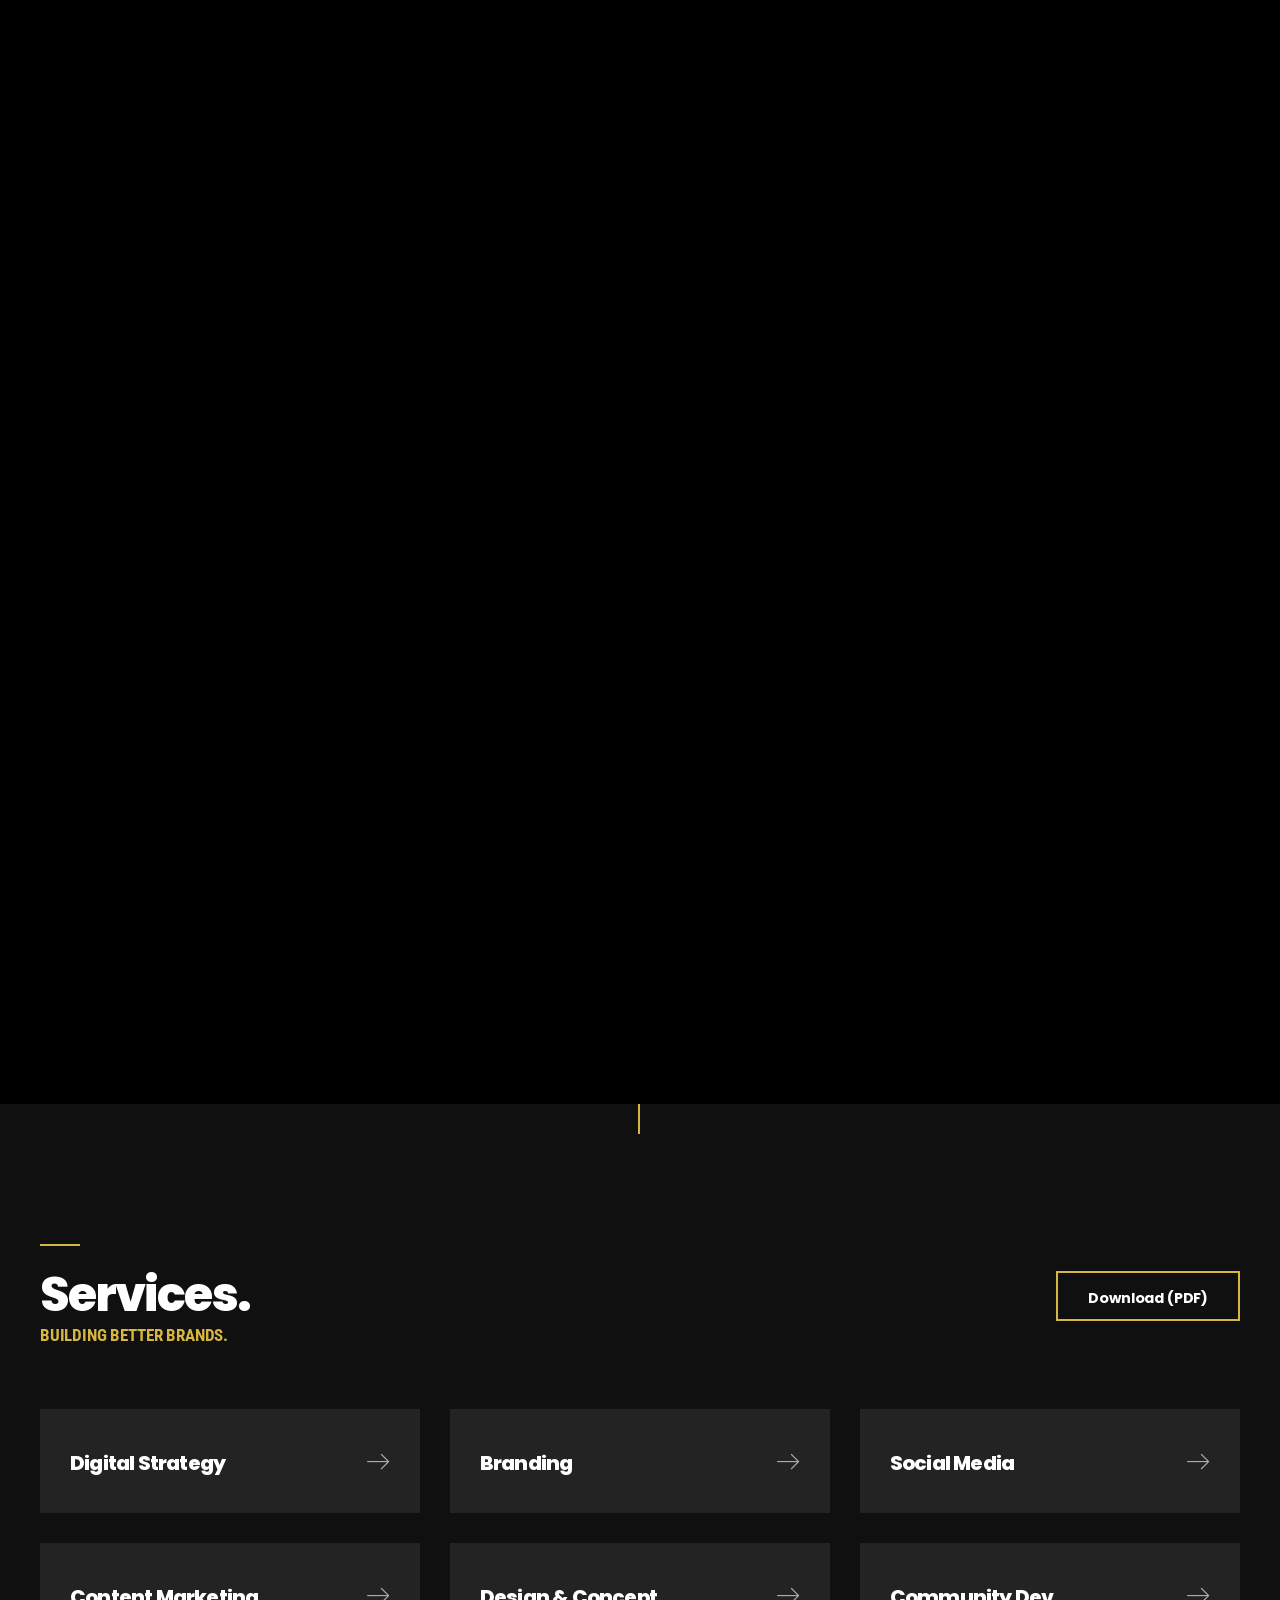
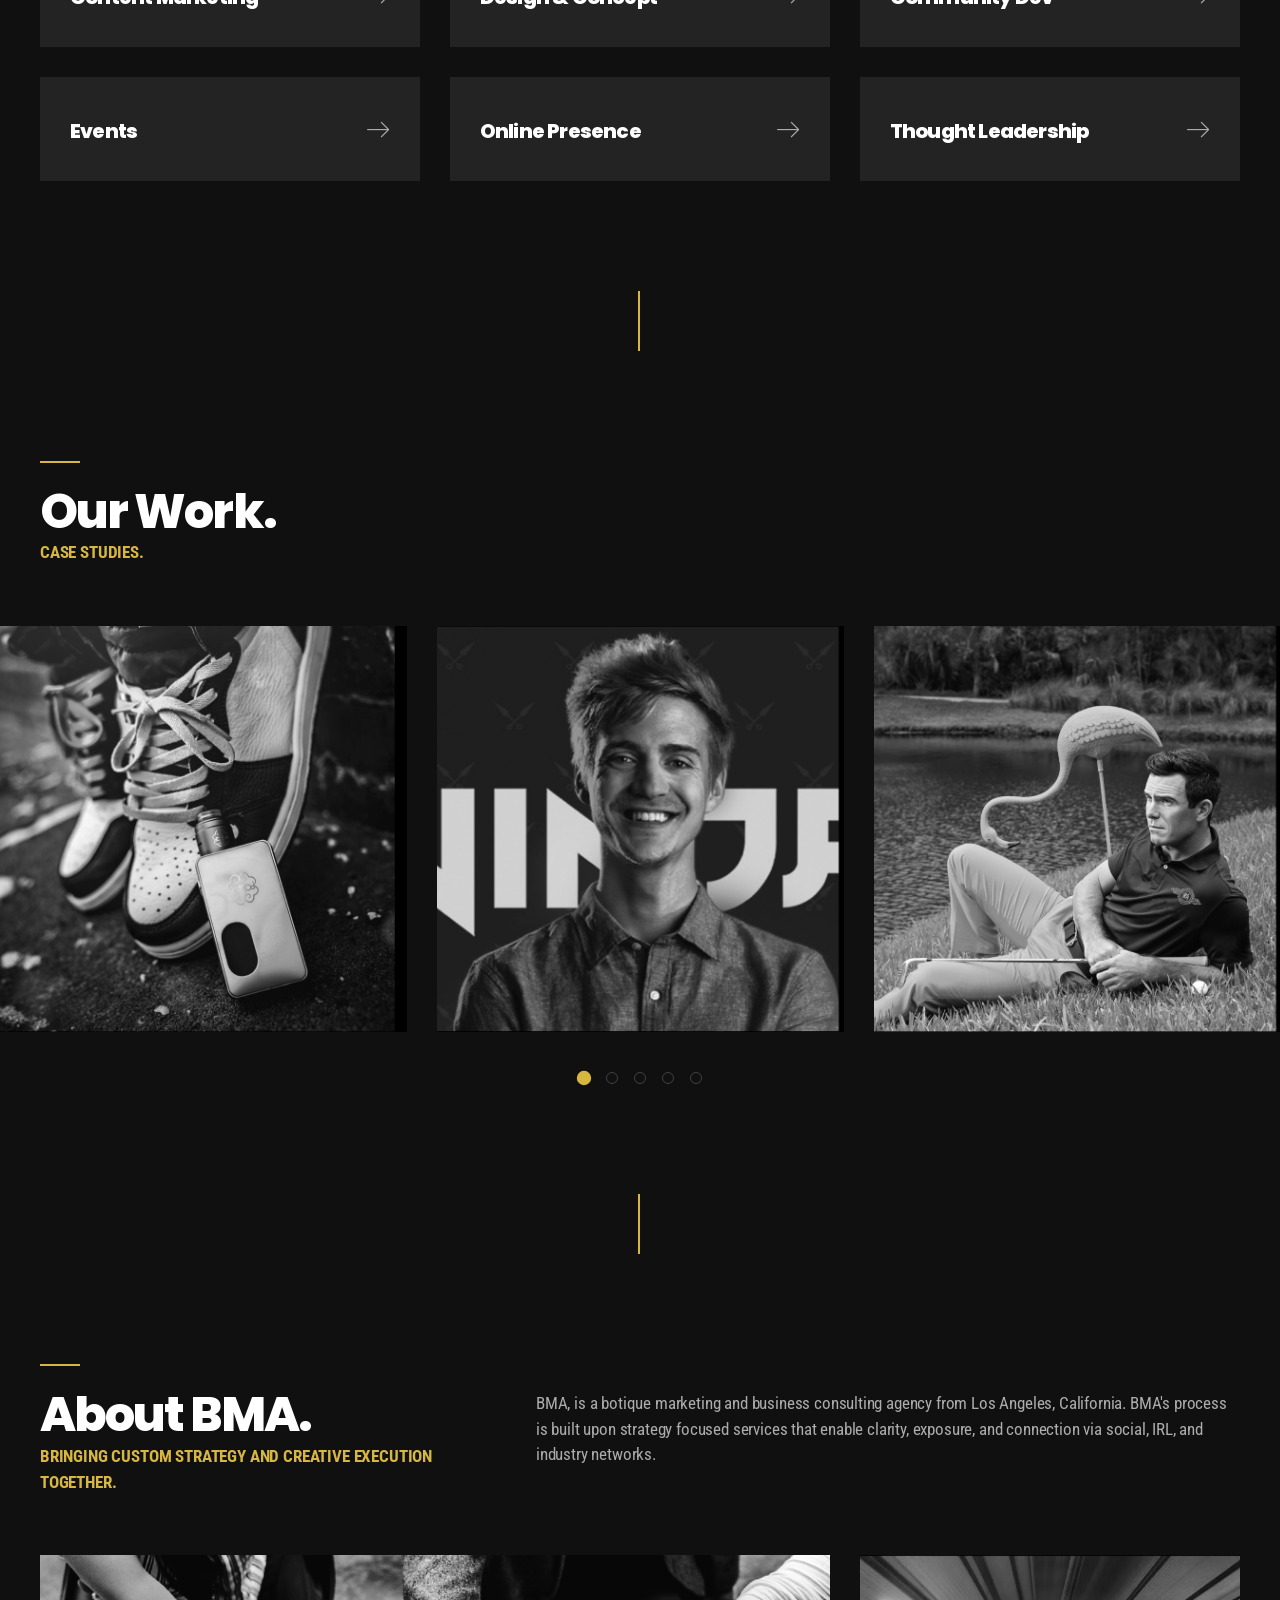
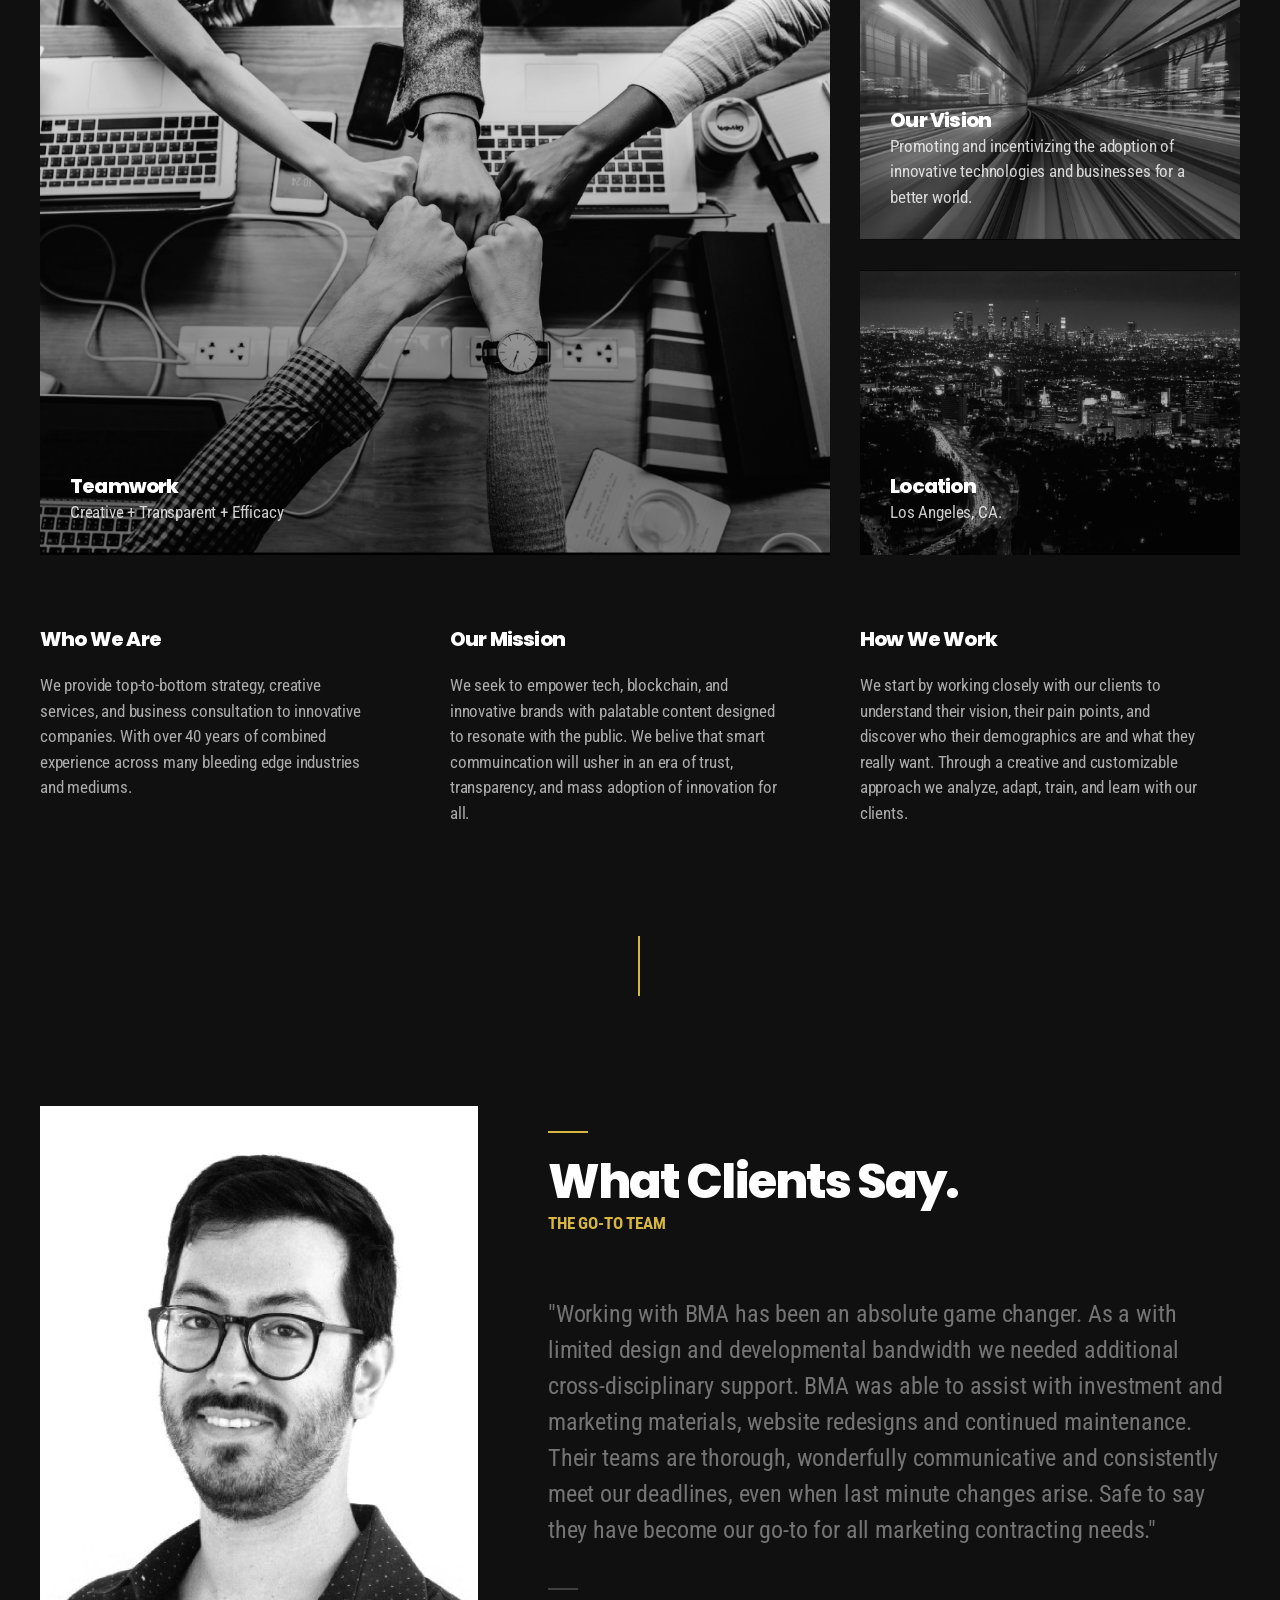
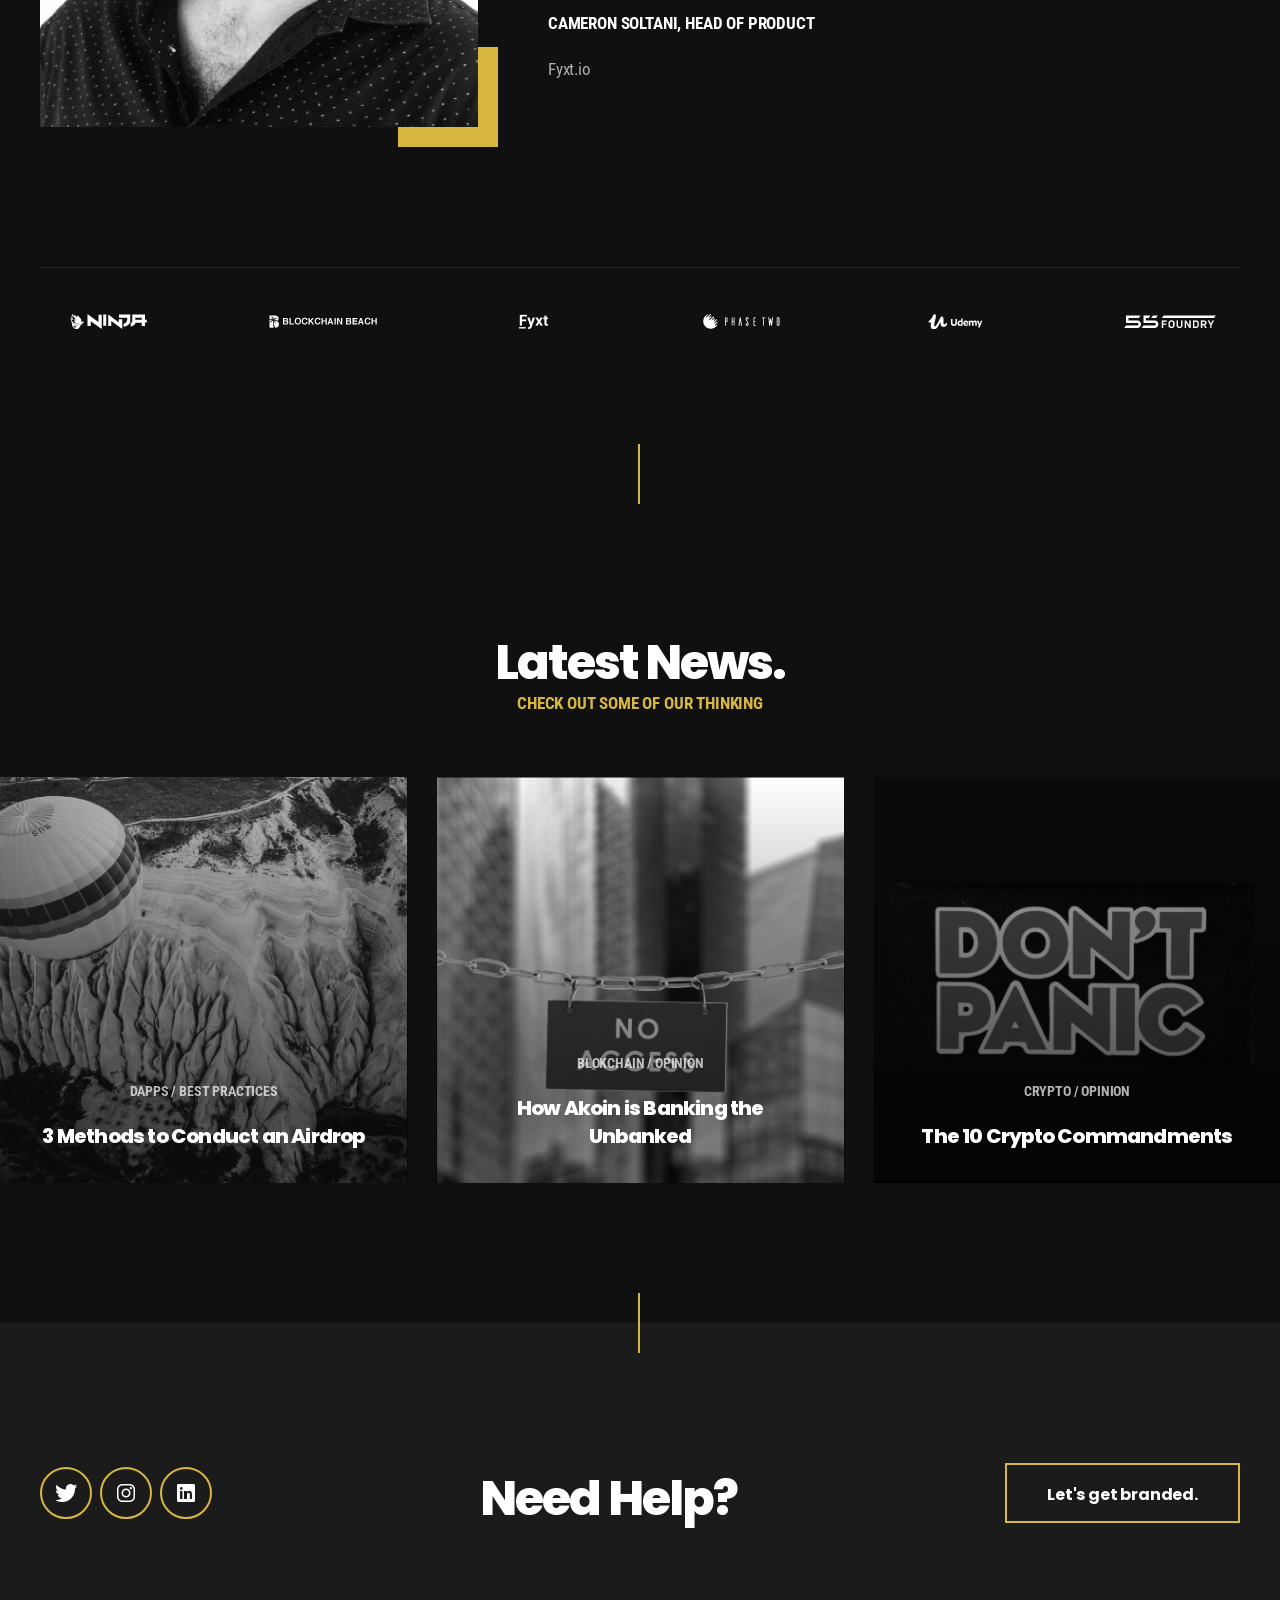
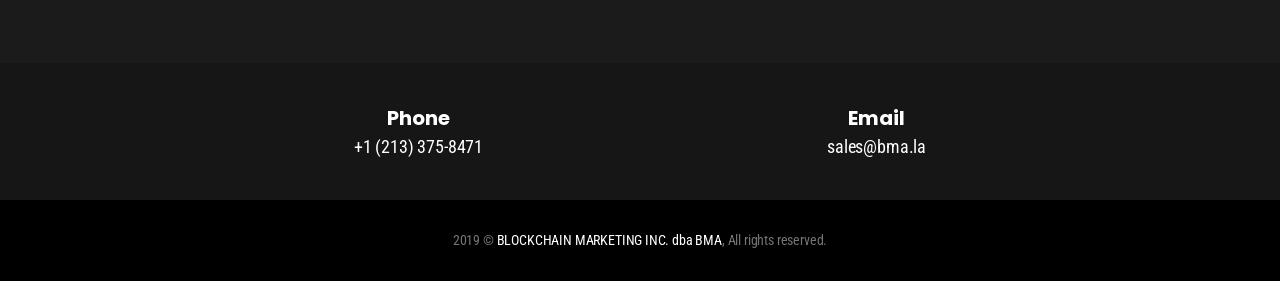
==== commit 6c8f5b10: "Footer updates, fixed mistake in 9da62163801647a71e0e79f0df474203d968107a" ====
--- a/index.html
+++ b/index.html
@@ -569,19 +569,19 @@
                         </ul>
                     </div>
                 </div>
-                <div class="pr__footer__bottom uk-section" style="display:none;">
+                <div class="pr__footer__bottom uk-section">
                     <div class="section-outer">
                         <div class="uk-container">
                             <div class="section-inner">
                                 <div class="columns uk-grid" data-uk-grid="">
-                                    <div class="pr__links column">
+                                    <div class="pr__links column" style="display:none;">
                                         <div class="inner">
                                             <a href="#">Terms of use</a>
                                             <a href="#">Privacy Policy</a>
                                             <a href="#">Cookie Policy</a>
                                         </div>
                                     </div>
-                                    <div class="pr__copyrights column">
+                                    <div class="pr__copyrights column" style="margin-right:auto;margin-left:auto;">
                                         <div class="inner">
                                             <p>2019 © <a href="./">BLOCKCHAIN MARKETING INC. dba BMA</a>, All rights reserved.</p>
                                         </div>
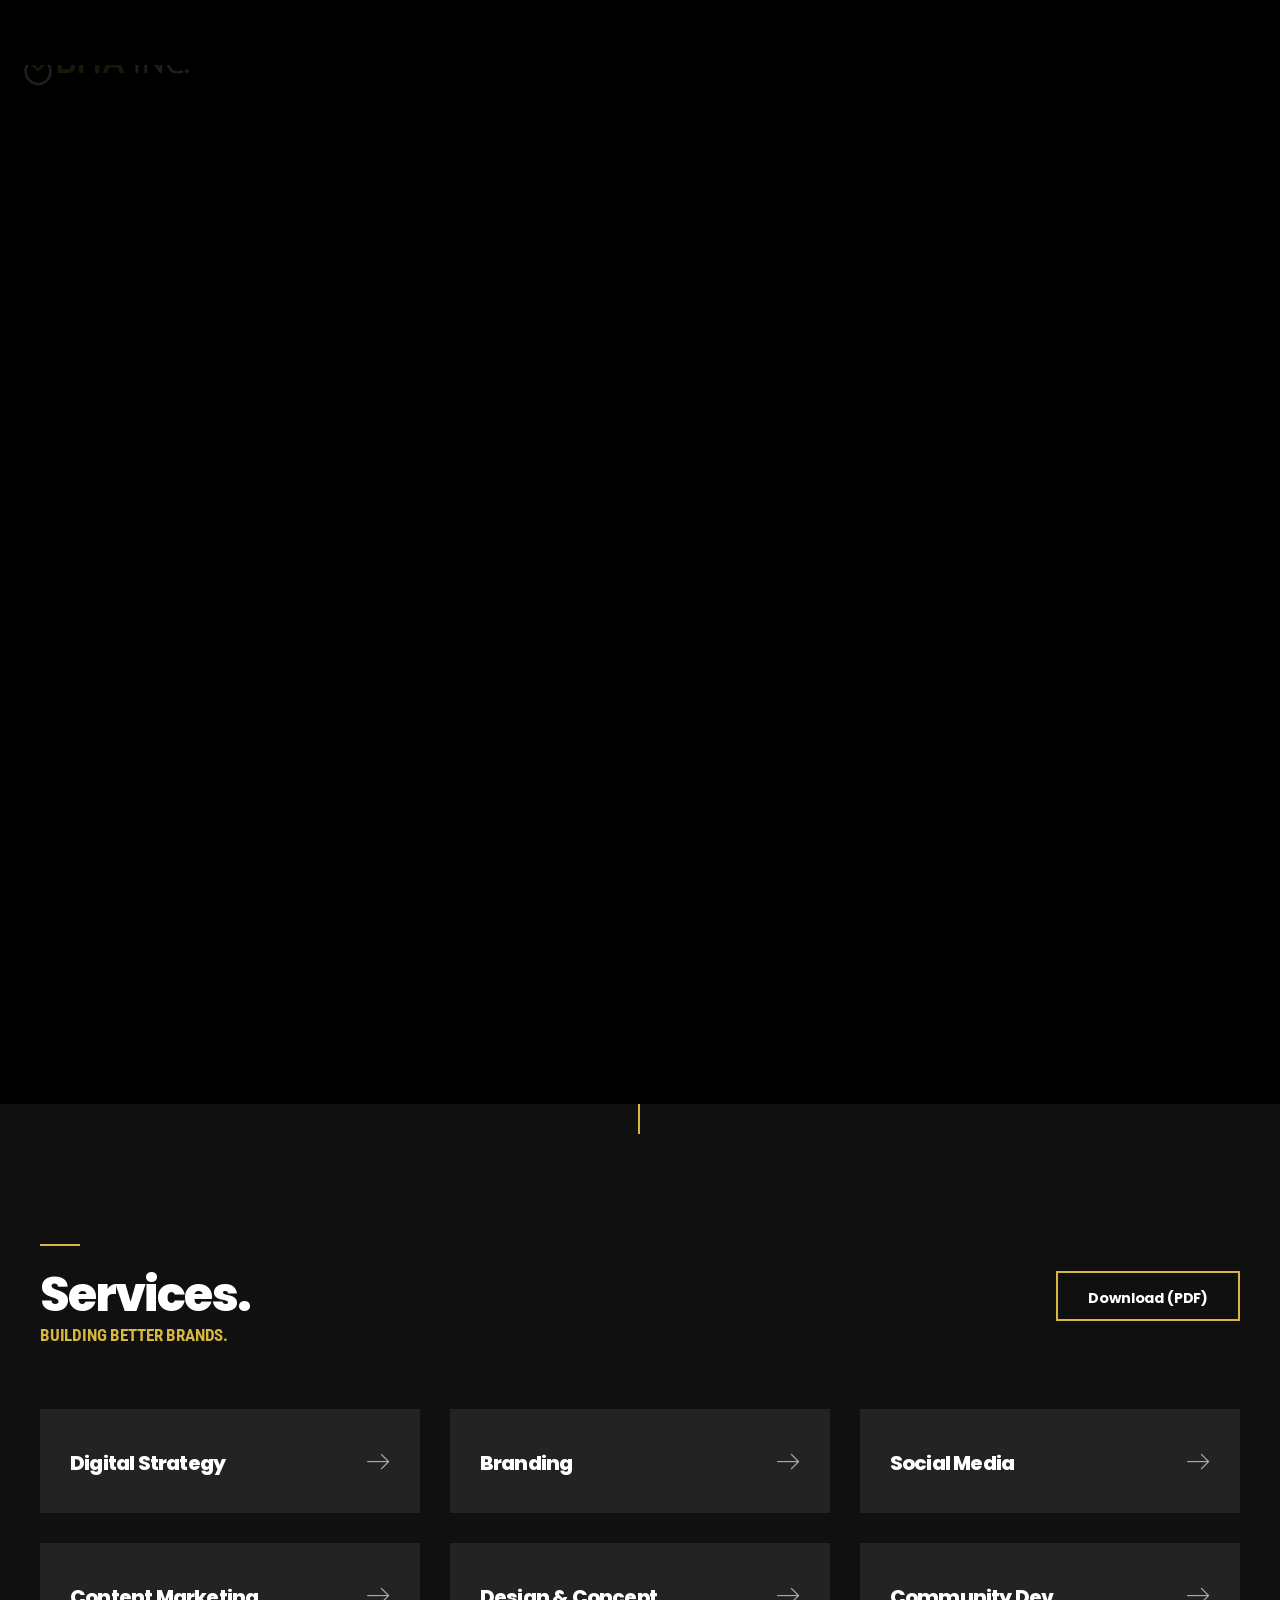
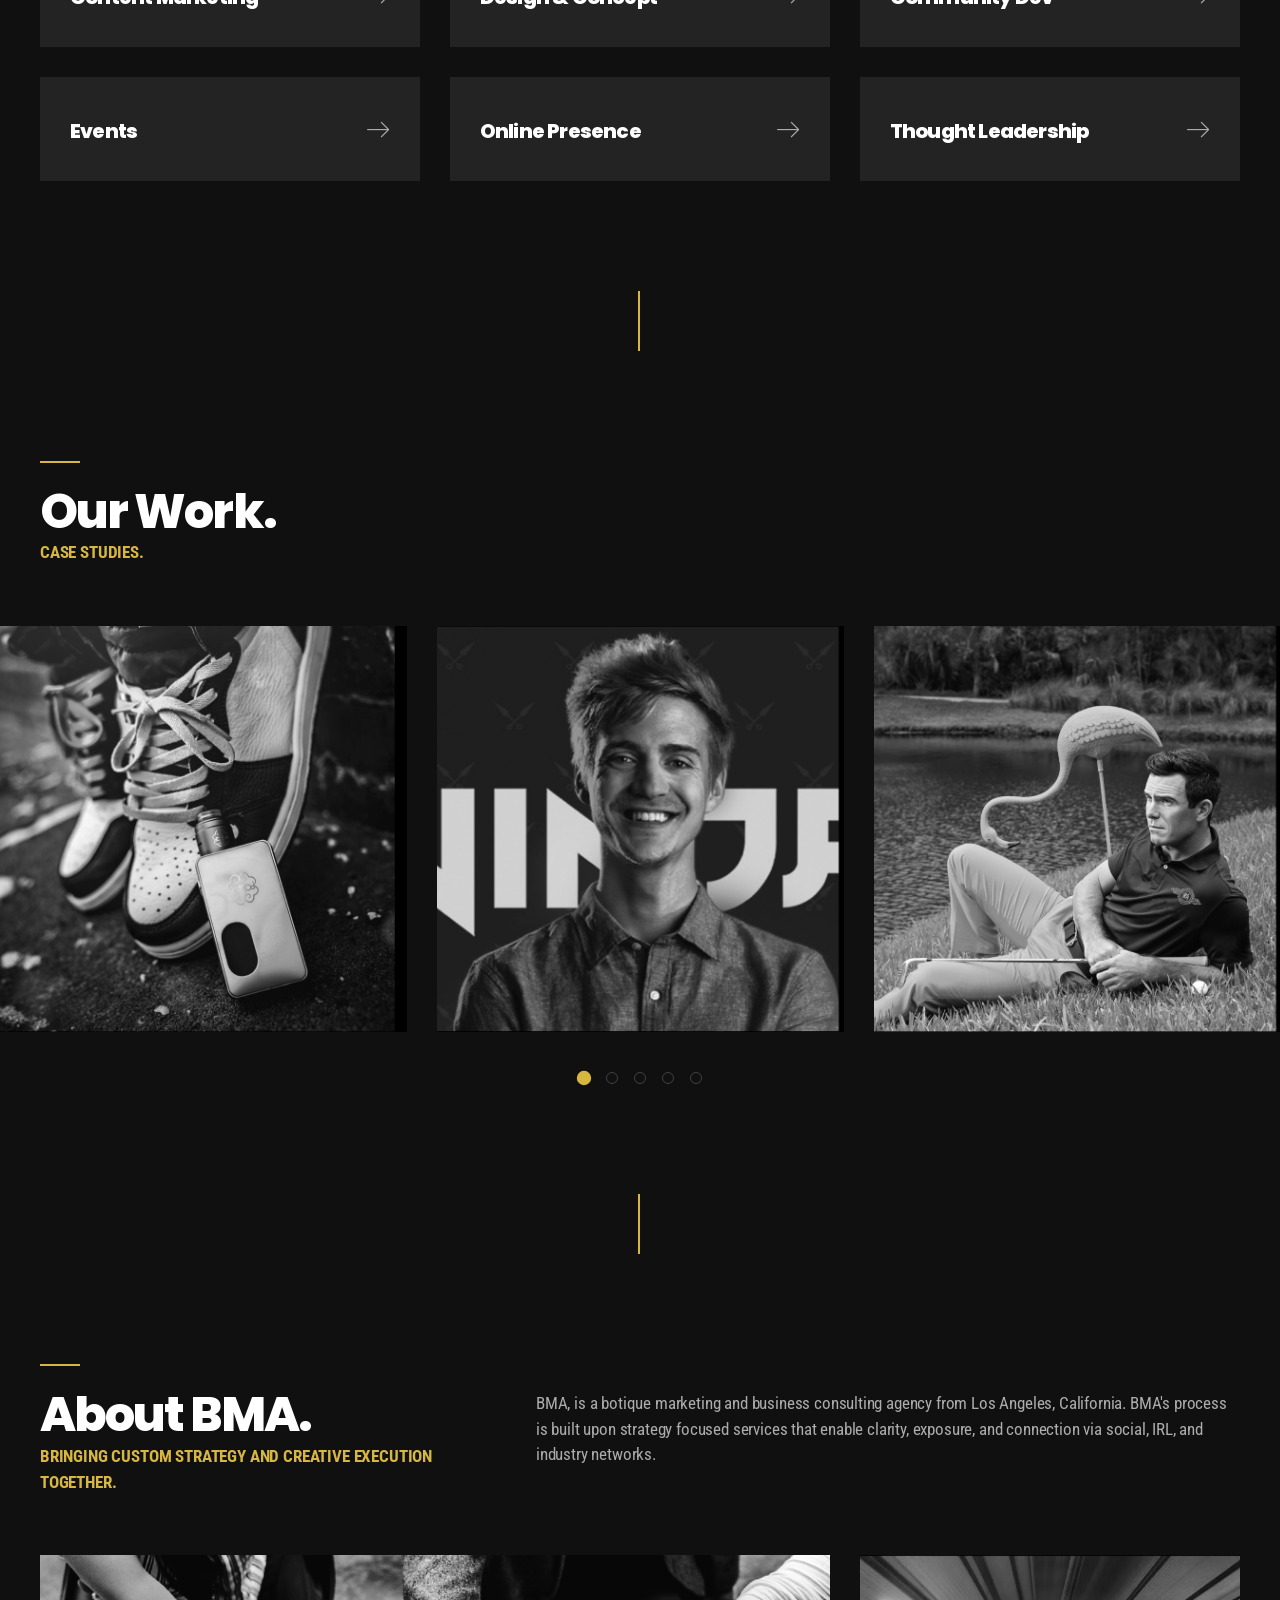
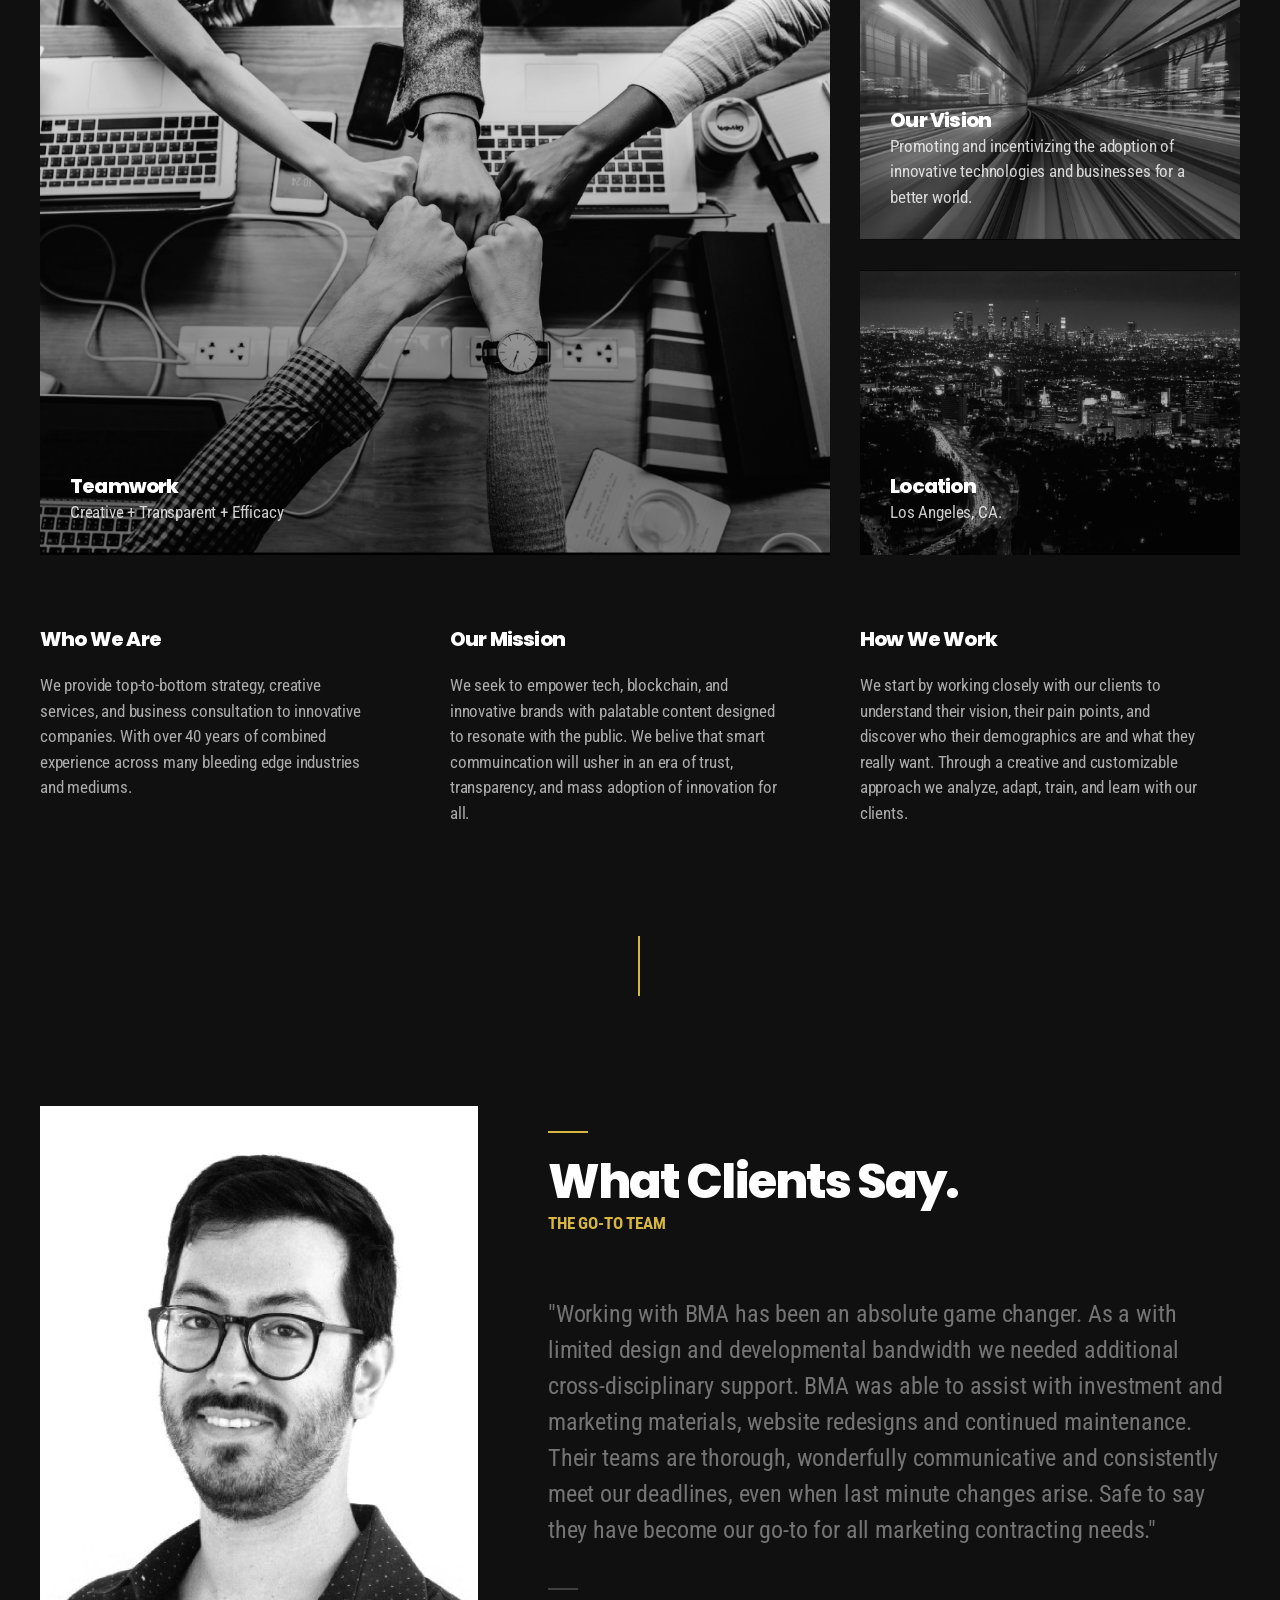
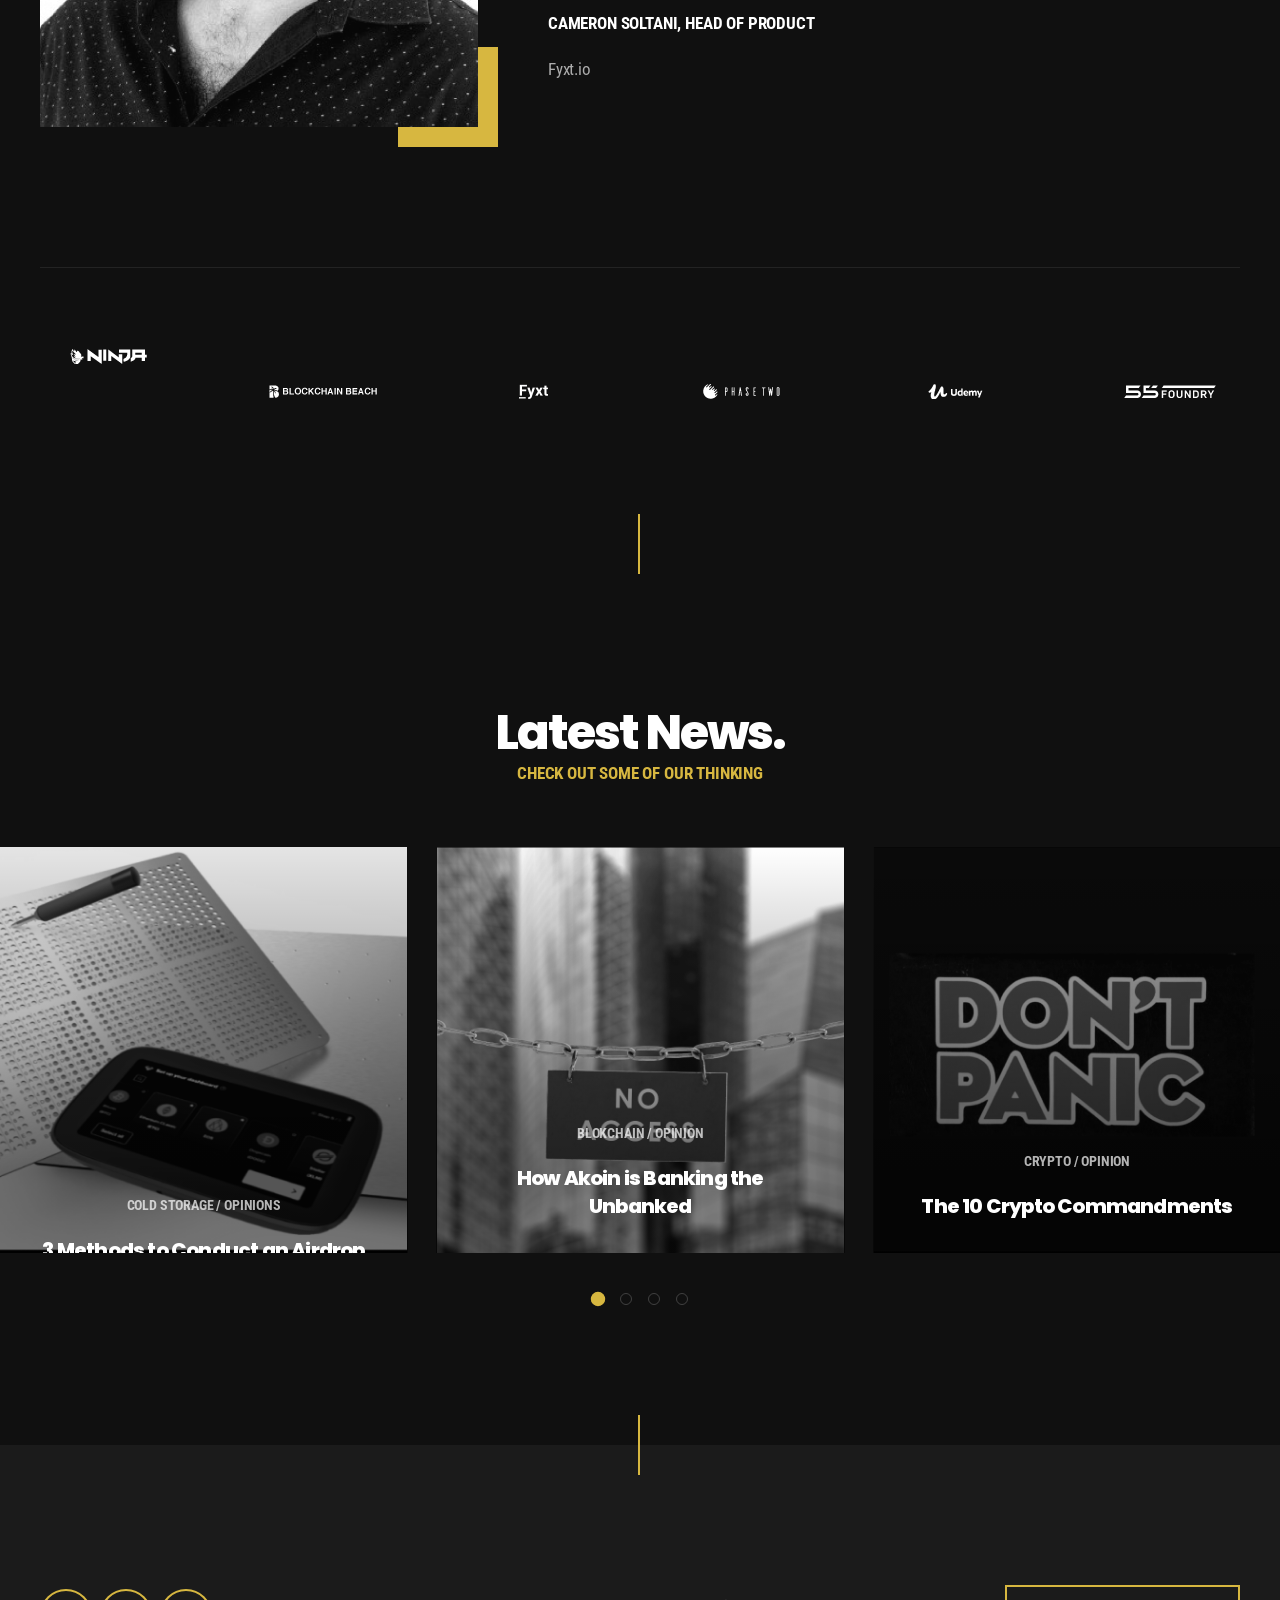
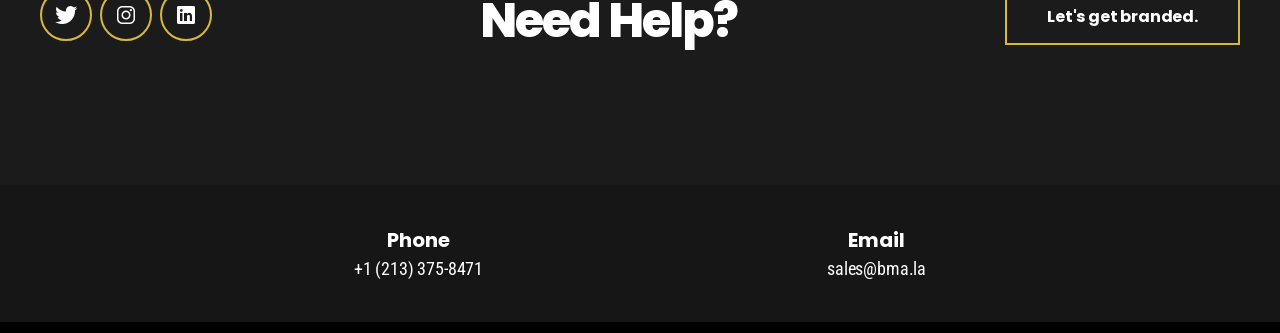
==== commit be9812fb: "Added new artical about NGRAVE to index" ====
--- a/index.html
+++ b/index.html
@@ -520,6 +520,20 @@
                                             </div>
                                         </div>
                                     </article>
+                                </article>
+                                <article class="post type-post">
+                                    <div class="outer">
+                                        <div class="featured-image">
+                                            <div class="image pr__image__cover" data-src="/assets/images/HP_BLOG/BLOG_NGRAVE.png" data-uk-img="NGRAVE"></div>
+                                        </div>
+                                        <div class="inner">
+                                            <a class="category" target="_blank" href="https://hackernoon.com/seeking-the-apple-of-hardware-wallets-nak36l1">Cold Storage / Opinions</a>
+                                            <h3 class="title uk-h5"><a target="_blank" href="https://hackernoon.com/3-methods-to-conduct-an-airdrop-intro-to-batch-transfers-the-unsung-heroes-of-blockchain-c3555b4875fe">3 Methods to Conduct an Airdrop </a></h3>
+                                            <a target="_blank" href="https://hackernoon.com/seeking-the-apple-of-hardware-wallets-nak36l1"></a>
+                                            <a target="_blank" href="https://hackernoon.com/seeking-the-apple-of-hardware-wallets-nak36l1" class="link"></a>
+                                        </div>
+                                    </div>
+                                </article>
                                    <!-- Add More Article Bumps Here -->
                                 </div>
                             </div><!-- Container End -->
--- a/style.css
+++ b/style.css
@@ -178,7 +178,7 @@
         display: inline-block;
         width: 100%;
         height: 28px;
-        background-image: url("assets/images/HP_LOGOS/BMALogo_BMALOGO.svg");
+        background-image: url("assets/images/HP_LOGOS/BMA19_LOGO_H_WHT.png");
         background-size: cover;
         background-repeat: no-repeat; }
     .pr__header .inner .navbar {
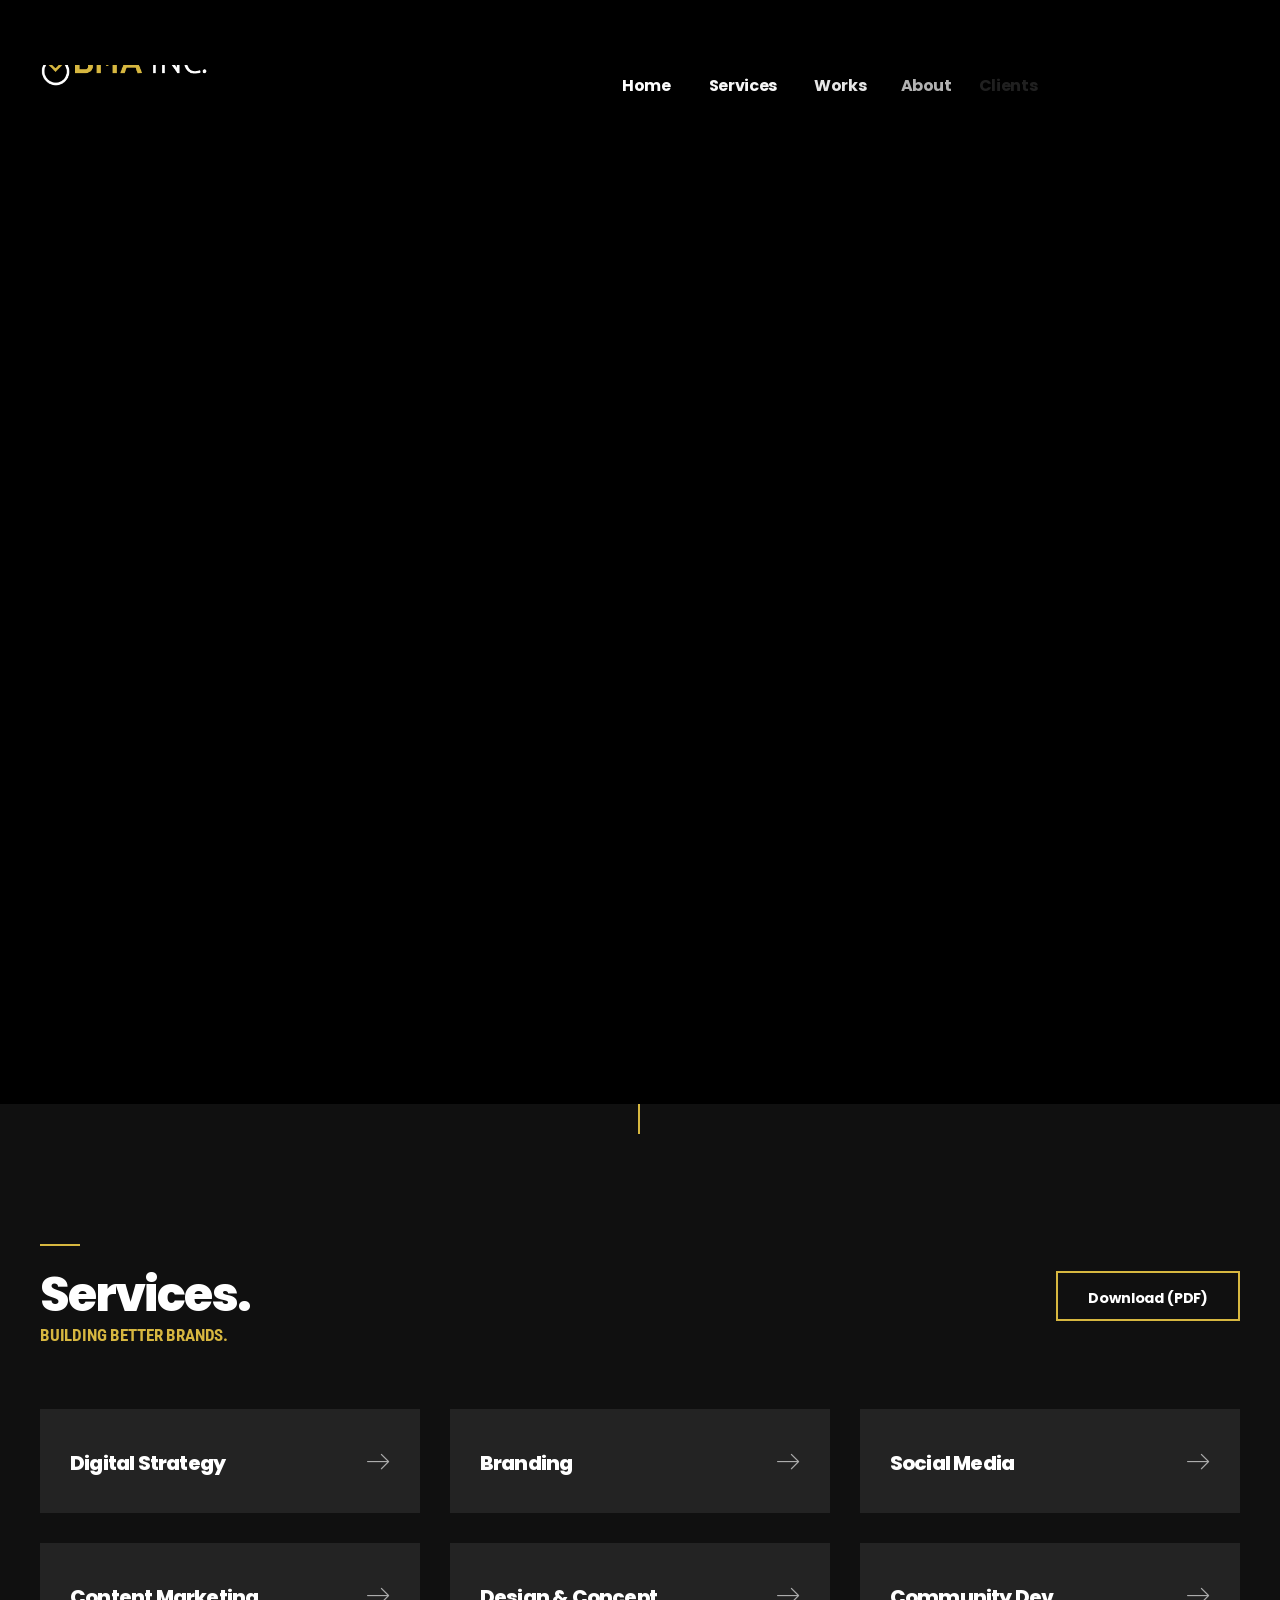
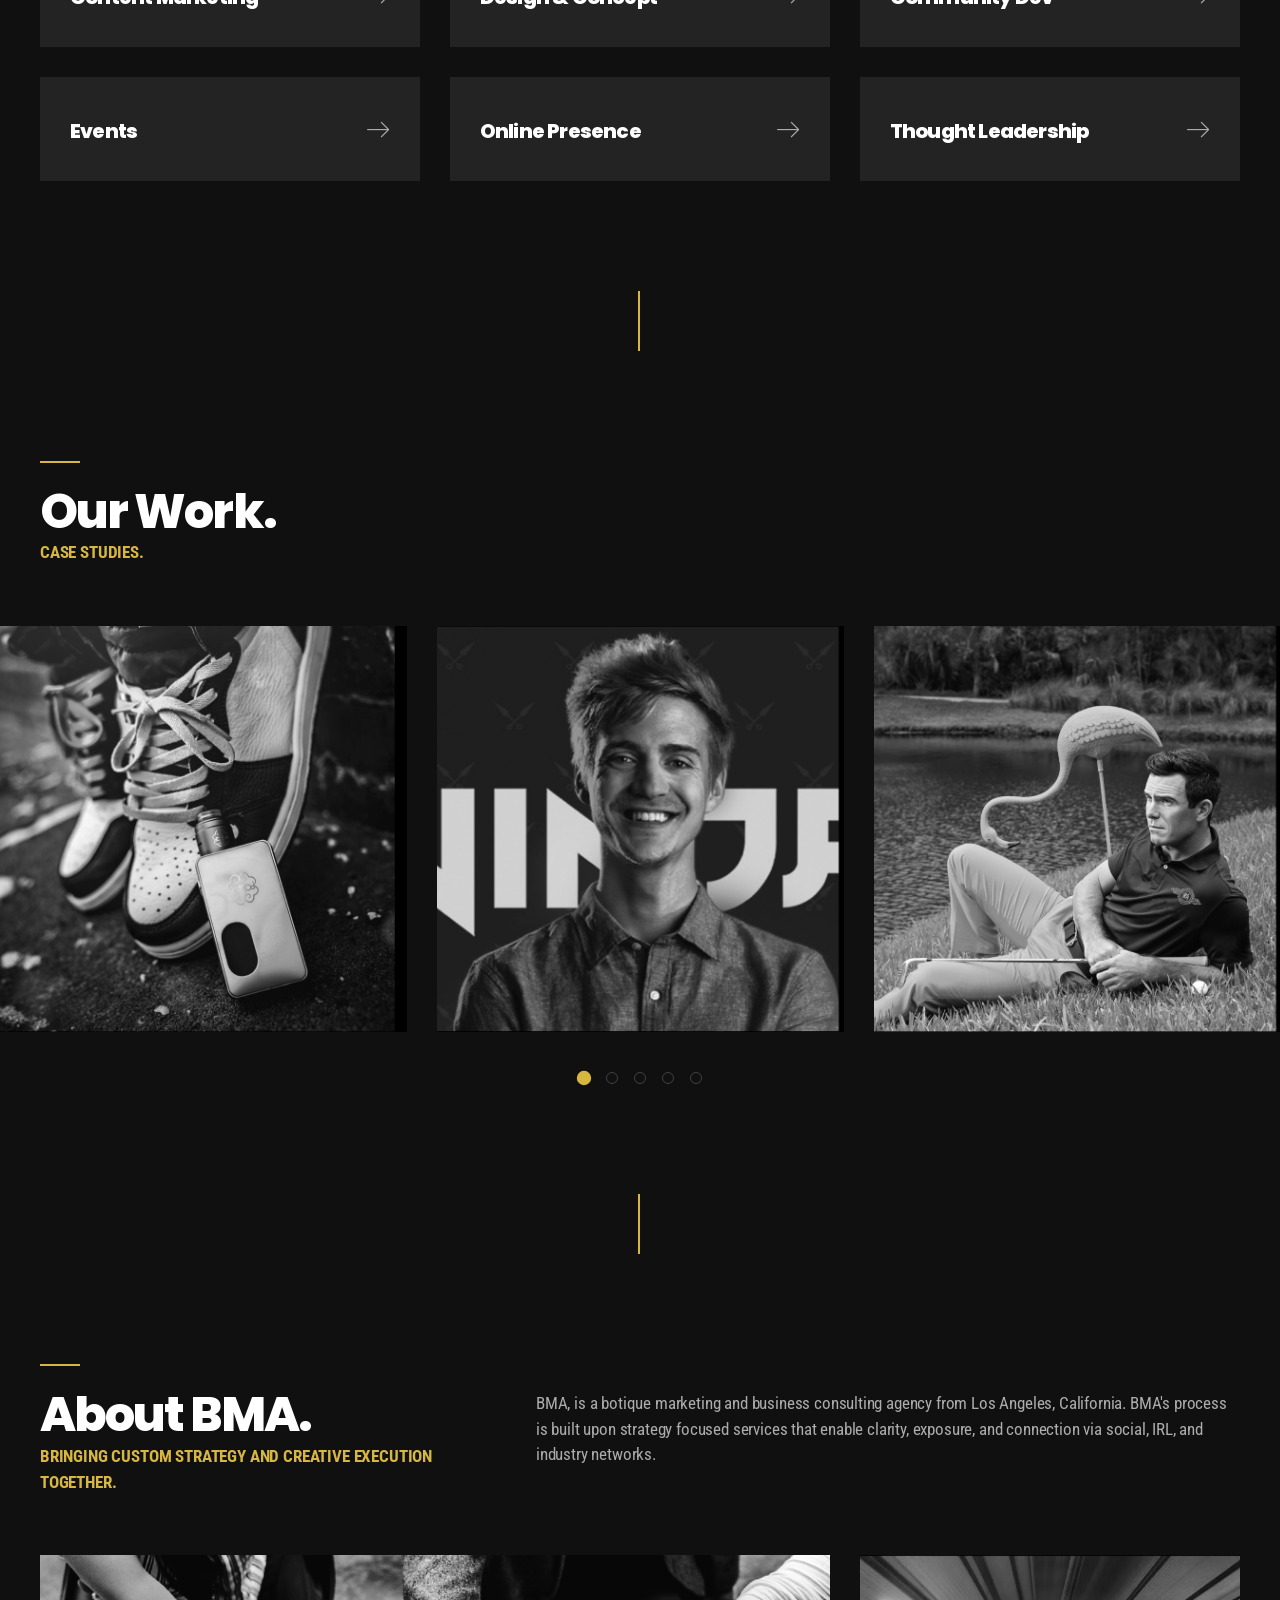
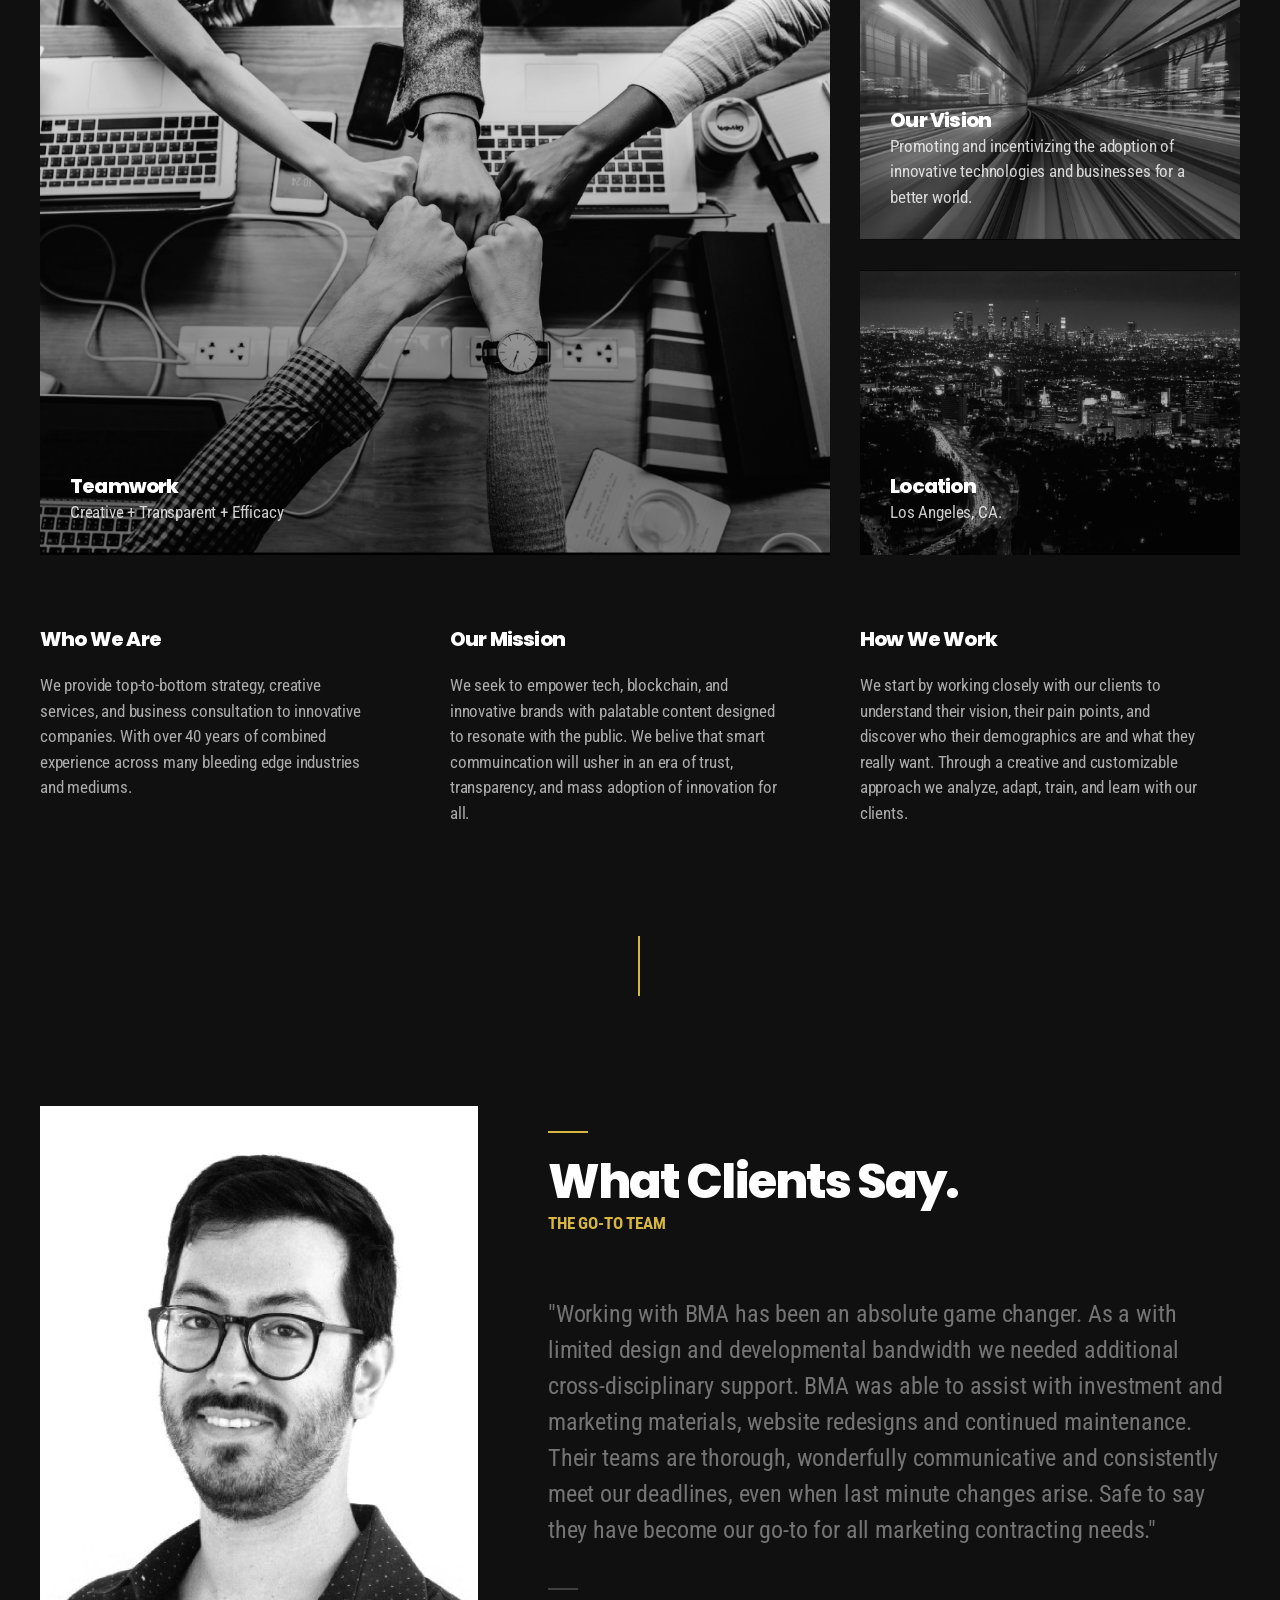
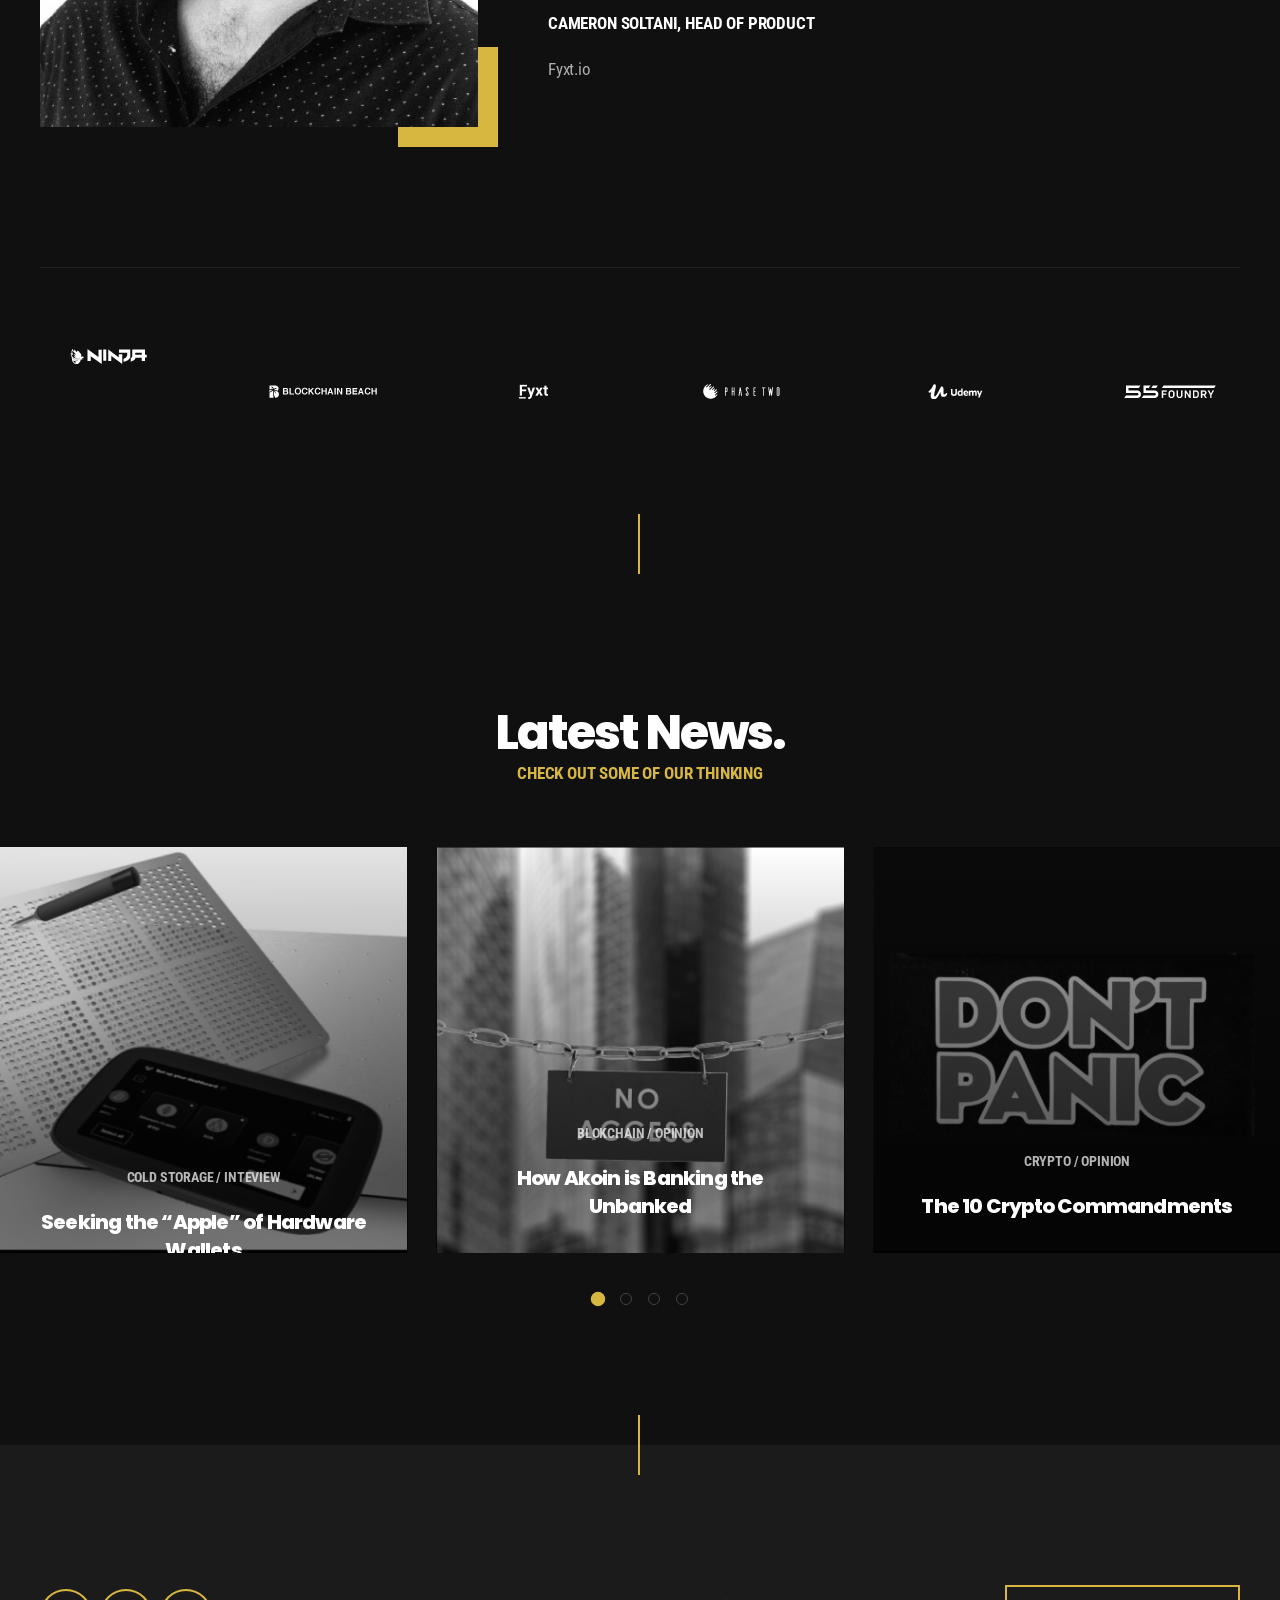
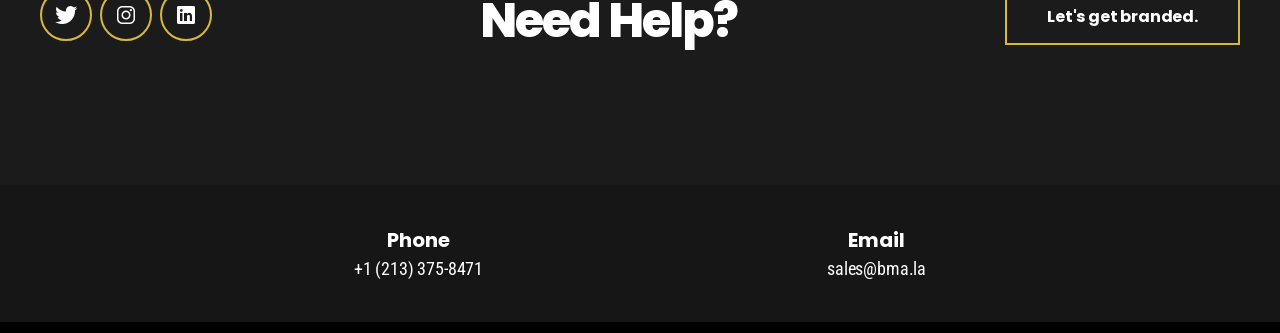
==== commit 44330f09: "Forgot to change headline" ====
--- a/index.html
+++ b/index.html
@@ -527,8 +527,8 @@
                                             <div class="image pr__image__cover" data-src="/assets/images/HP_BLOG/BLOG_NGRAVE.png" data-uk-img="NGRAVE"></div>
                                         </div>
                                         <div class="inner">
-                                            <a class="category" target="_blank" href="https://hackernoon.com/seeking-the-apple-of-hardware-wallets-nak36l1">Cold Storage / Opinions</a>
-                                            <h3 class="title uk-h5"><a target="_blank" href="https://hackernoon.com/3-methods-to-conduct-an-airdrop-intro-to-batch-transfers-the-unsung-heroes-of-blockchain-c3555b4875fe">3 Methods to Conduct an Airdrop </a></h3>
+                                            <a class="category" target="_blank" href="https://hackernoon.com/seeking-the-apple-of-hardware-wallets-nak36l1">Cold Storage / Inteview</a>
+                                            <h3 class="title uk-h5"><a target="_blank" href="https://hackernoon.com/3-methods-to-conduct-an-airdrop-intro-to-batch-transfers-the-unsung-heroes-of-blockchain-c3555b4875fe">Seeking the “Apple” of Hardware Wallets</a></h3>
                                             <a target="_blank" href="https://hackernoon.com/seeking-the-apple-of-hardware-wallets-nak36l1"></a>
                                             <a target="_blank" href="https://hackernoon.com/seeking-the-apple-of-hardware-wallets-nak36l1" class="link"></a>
                                         </div>
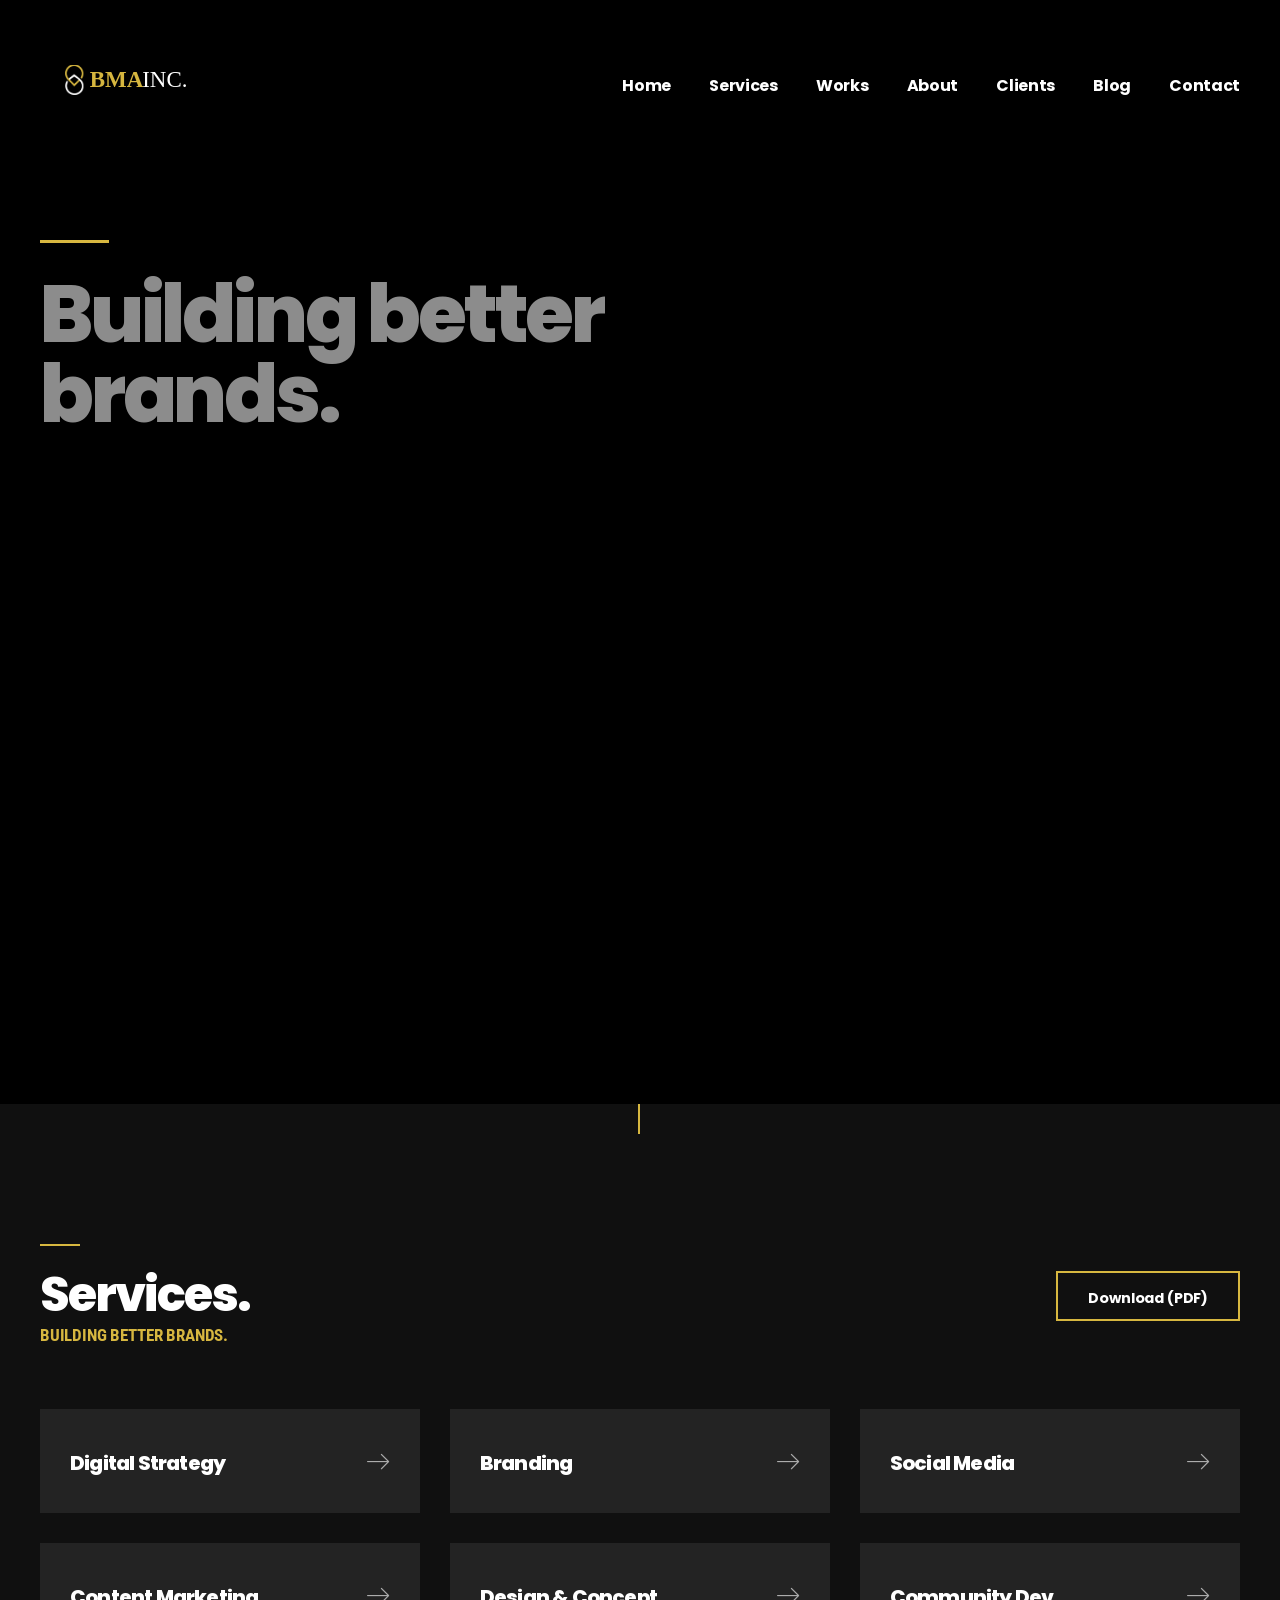
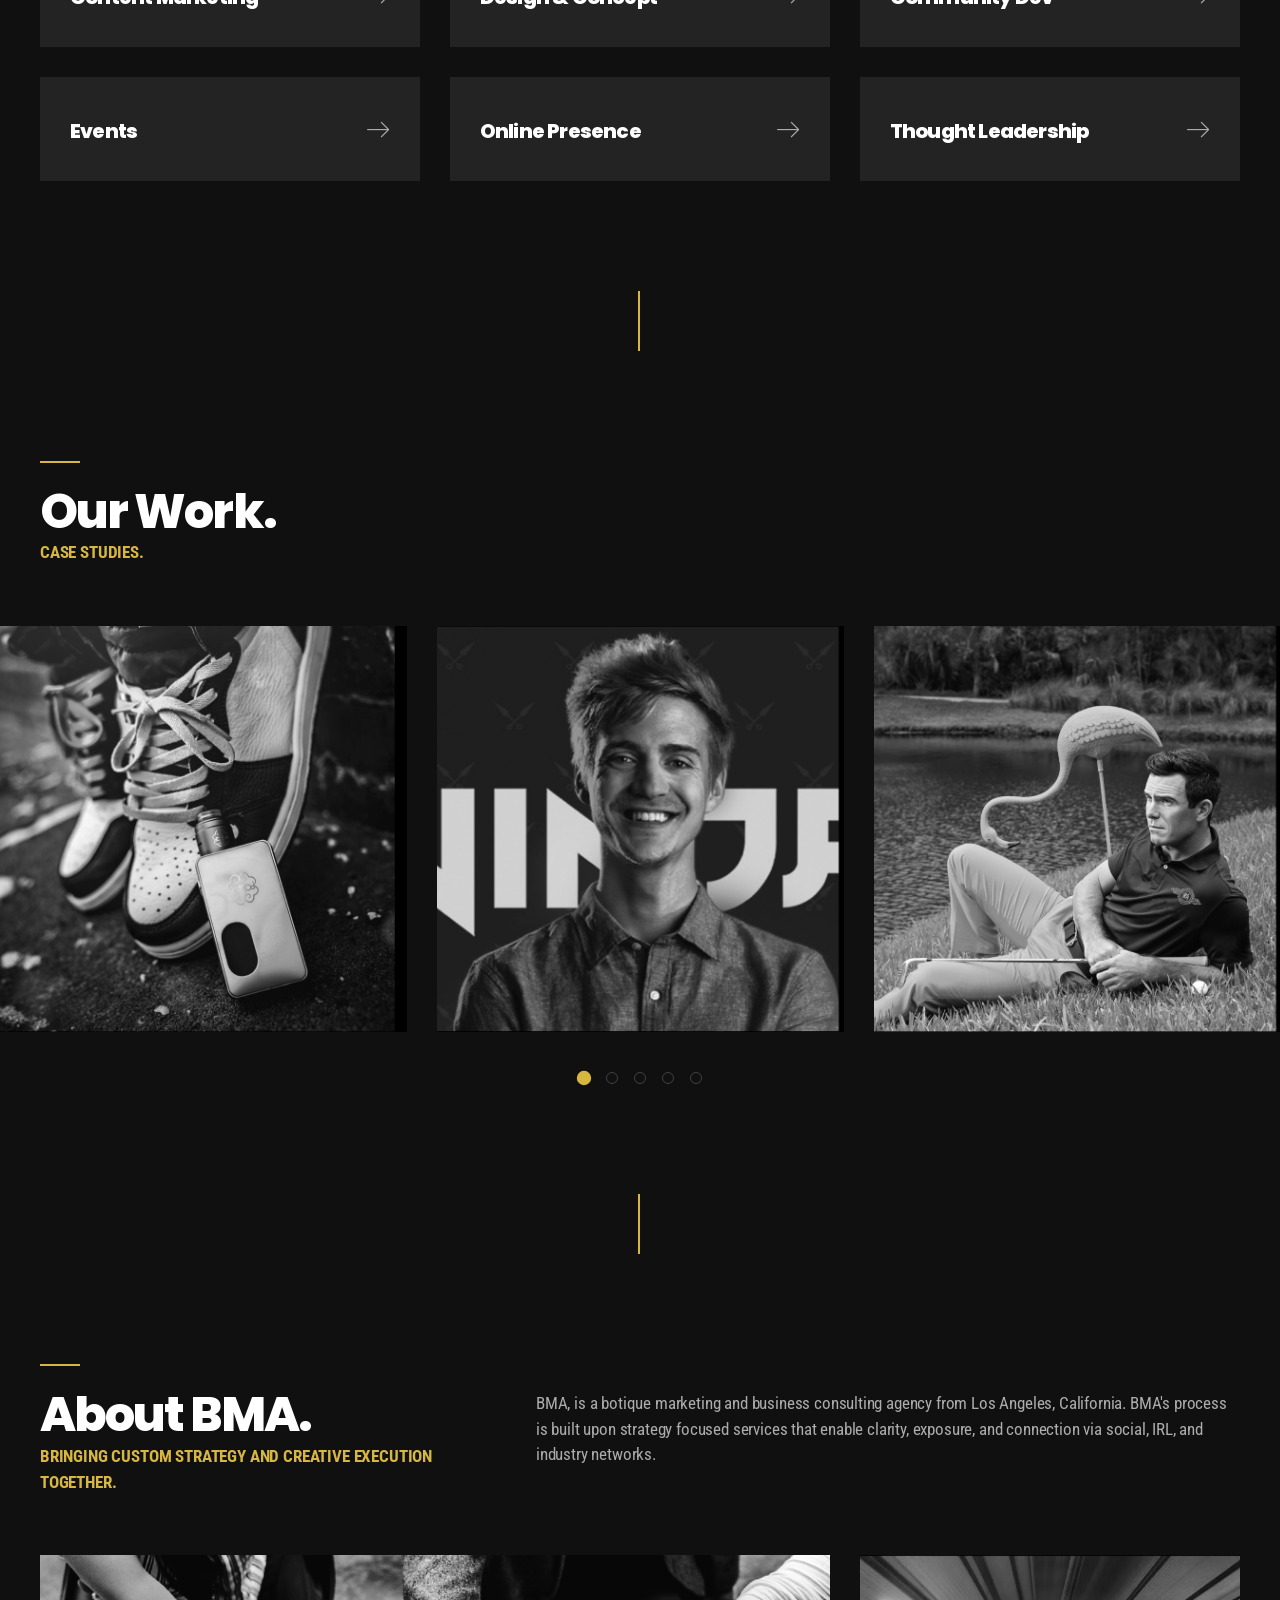
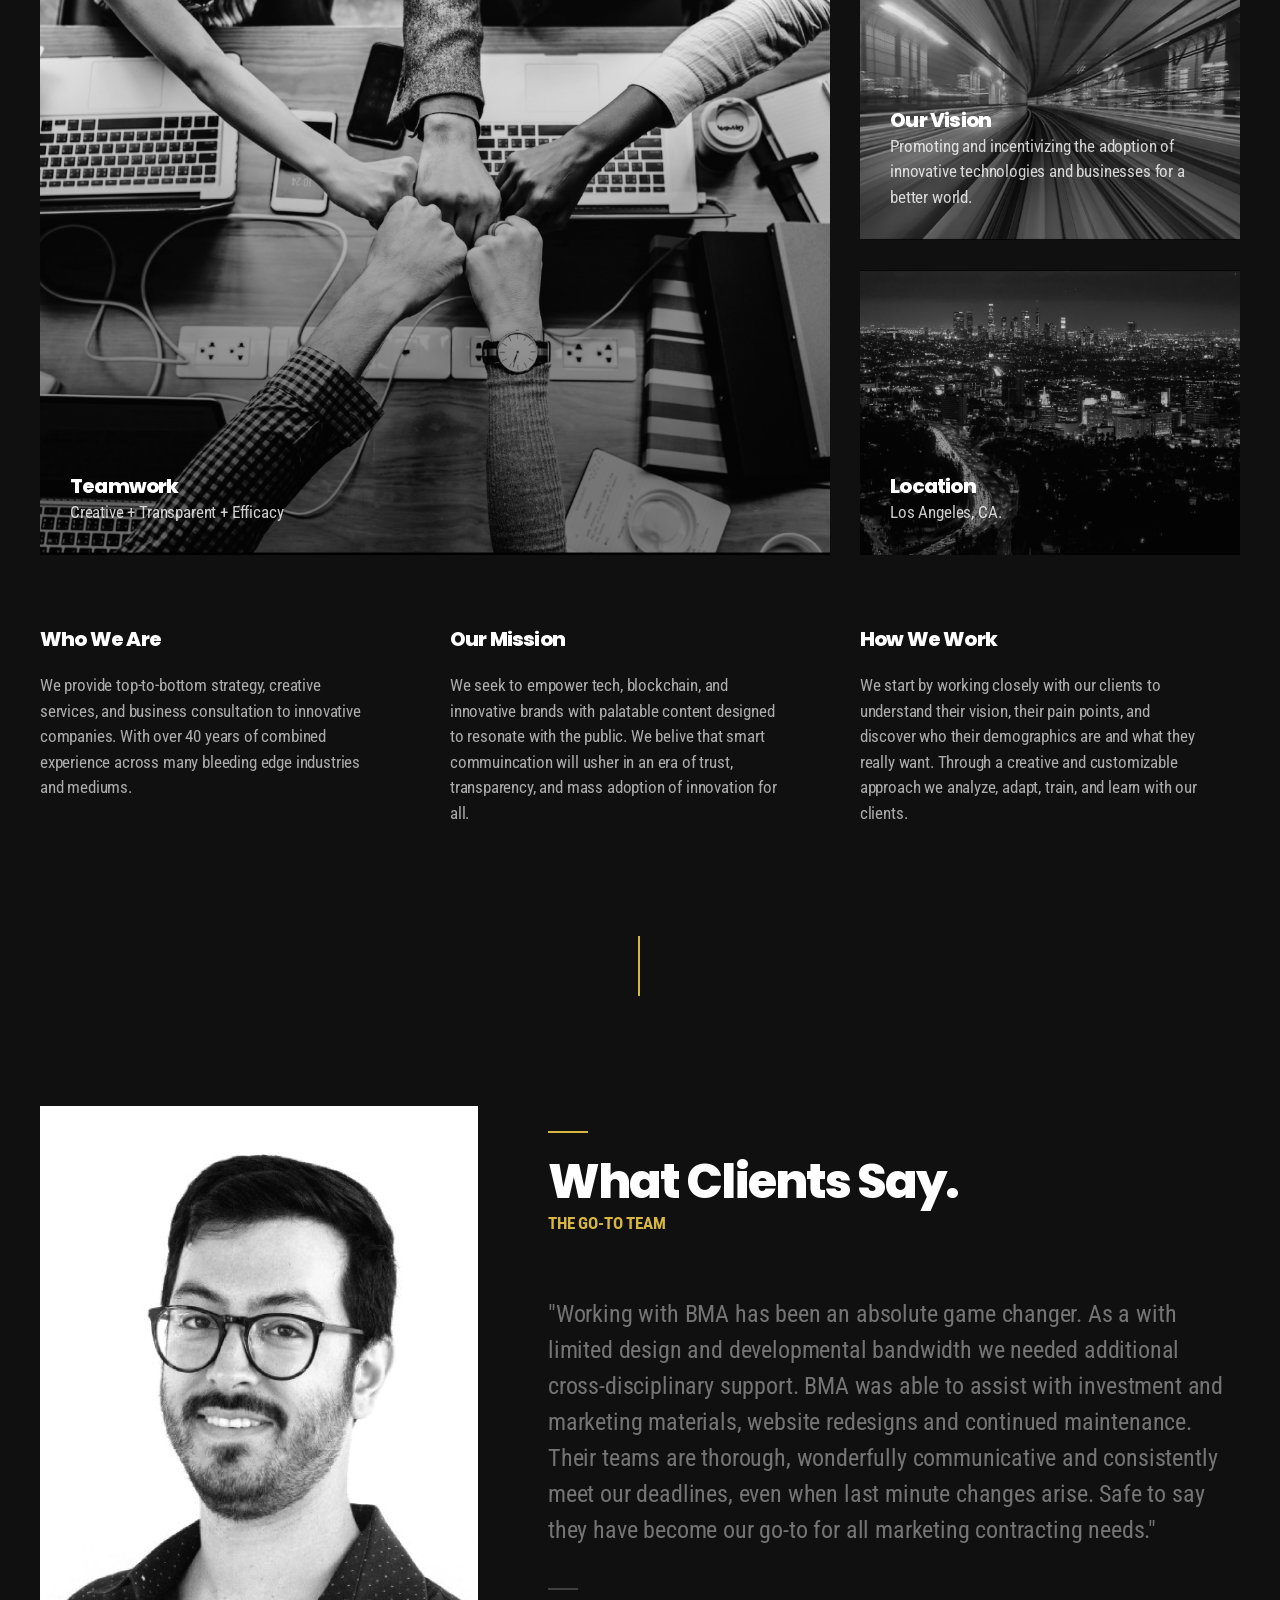
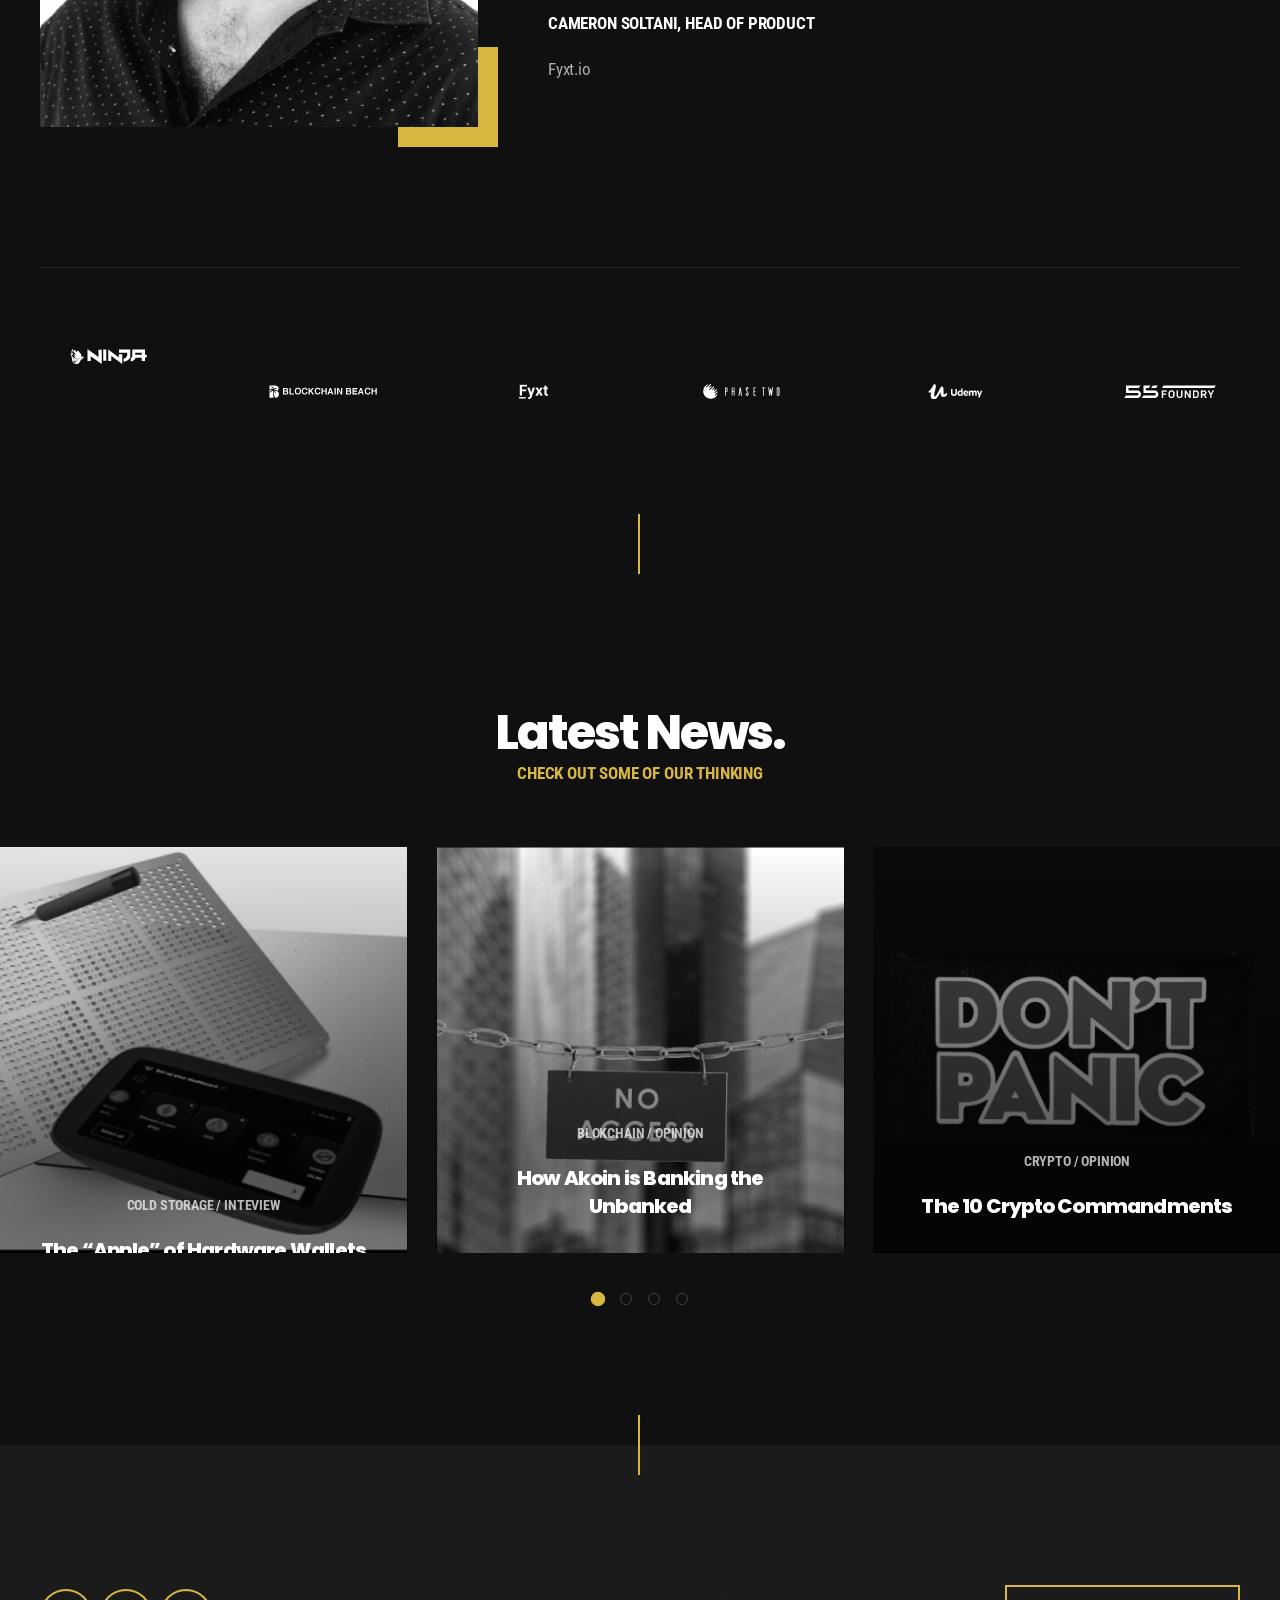
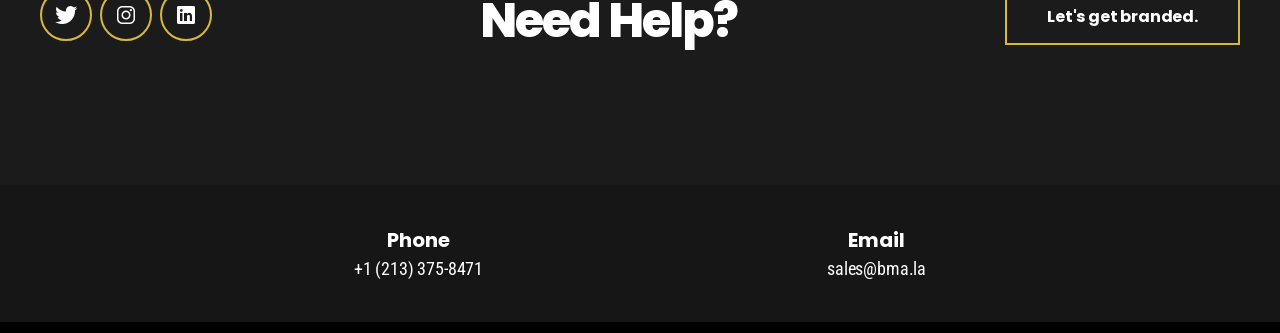
==== commit 883ddf78: "Graham can you look at the comment on line 523?" ====
--- a/index.html
+++ b/index.html
@@ -520,7 +520,7 @@
                                             </div>
                                         </div>
                                     </article>
-                                </article>
+                                <!--Graham idk why this isn't working properly...-->
                                 <article class="post type-post">
                                     <div class="outer">
                                         <div class="featured-image">
@@ -528,12 +528,13 @@
                                         </div>
                                         <div class="inner">
                                             <a class="category" target="_blank" href="https://hackernoon.com/seeking-the-apple-of-hardware-wallets-nak36l1">Cold Storage / Inteview</a>
-                                            <h3 class="title uk-h5"><a target="_blank" href="https://hackernoon.com/3-methods-to-conduct-an-airdrop-intro-to-batch-transfers-the-unsung-heroes-of-blockchain-c3555b4875fe">Seeking the “Apple” of Hardware Wallets</a></h3>
+                                            <h3 class="title uk-h5"><a target="_blank" href="https://hackernoon.com/3-methods-to-conduct-an-airdrop-intro-to-batch-transfers-the-unsung-heroes-of-blockchain-c3555b4875fe">The “Apple” of Hardware Wallets</a></h3>
                                             <a target="_blank" href="https://hackernoon.com/seeking-the-apple-of-hardware-wallets-nak36l1"></a>
                                             <a target="_blank" href="https://hackernoon.com/seeking-the-apple-of-hardware-wallets-nak36l1" class="link"></a>
                                         </div>
                                     </div>
                                 </article>
+                            
                                    <!-- Add More Article Bumps Here -->
                                 </div>
                             </div><!-- Container End -->
--- a/style.css
+++ b/style.css
@@ -178,7 +178,7 @@
         display: inline-block;
         width: 100%;
         height: 28px;
-        background-image: url("assets/images/HP_LOGOS/BMA19_LOGO_H_WHT.png");
+        background-image: url("assets/images/HP_LOGOS/BMALogo_BMALOGO.svg");
         background-size: cover;
         background-repeat: no-repeat; }
     .pr__header .inner .navbar {
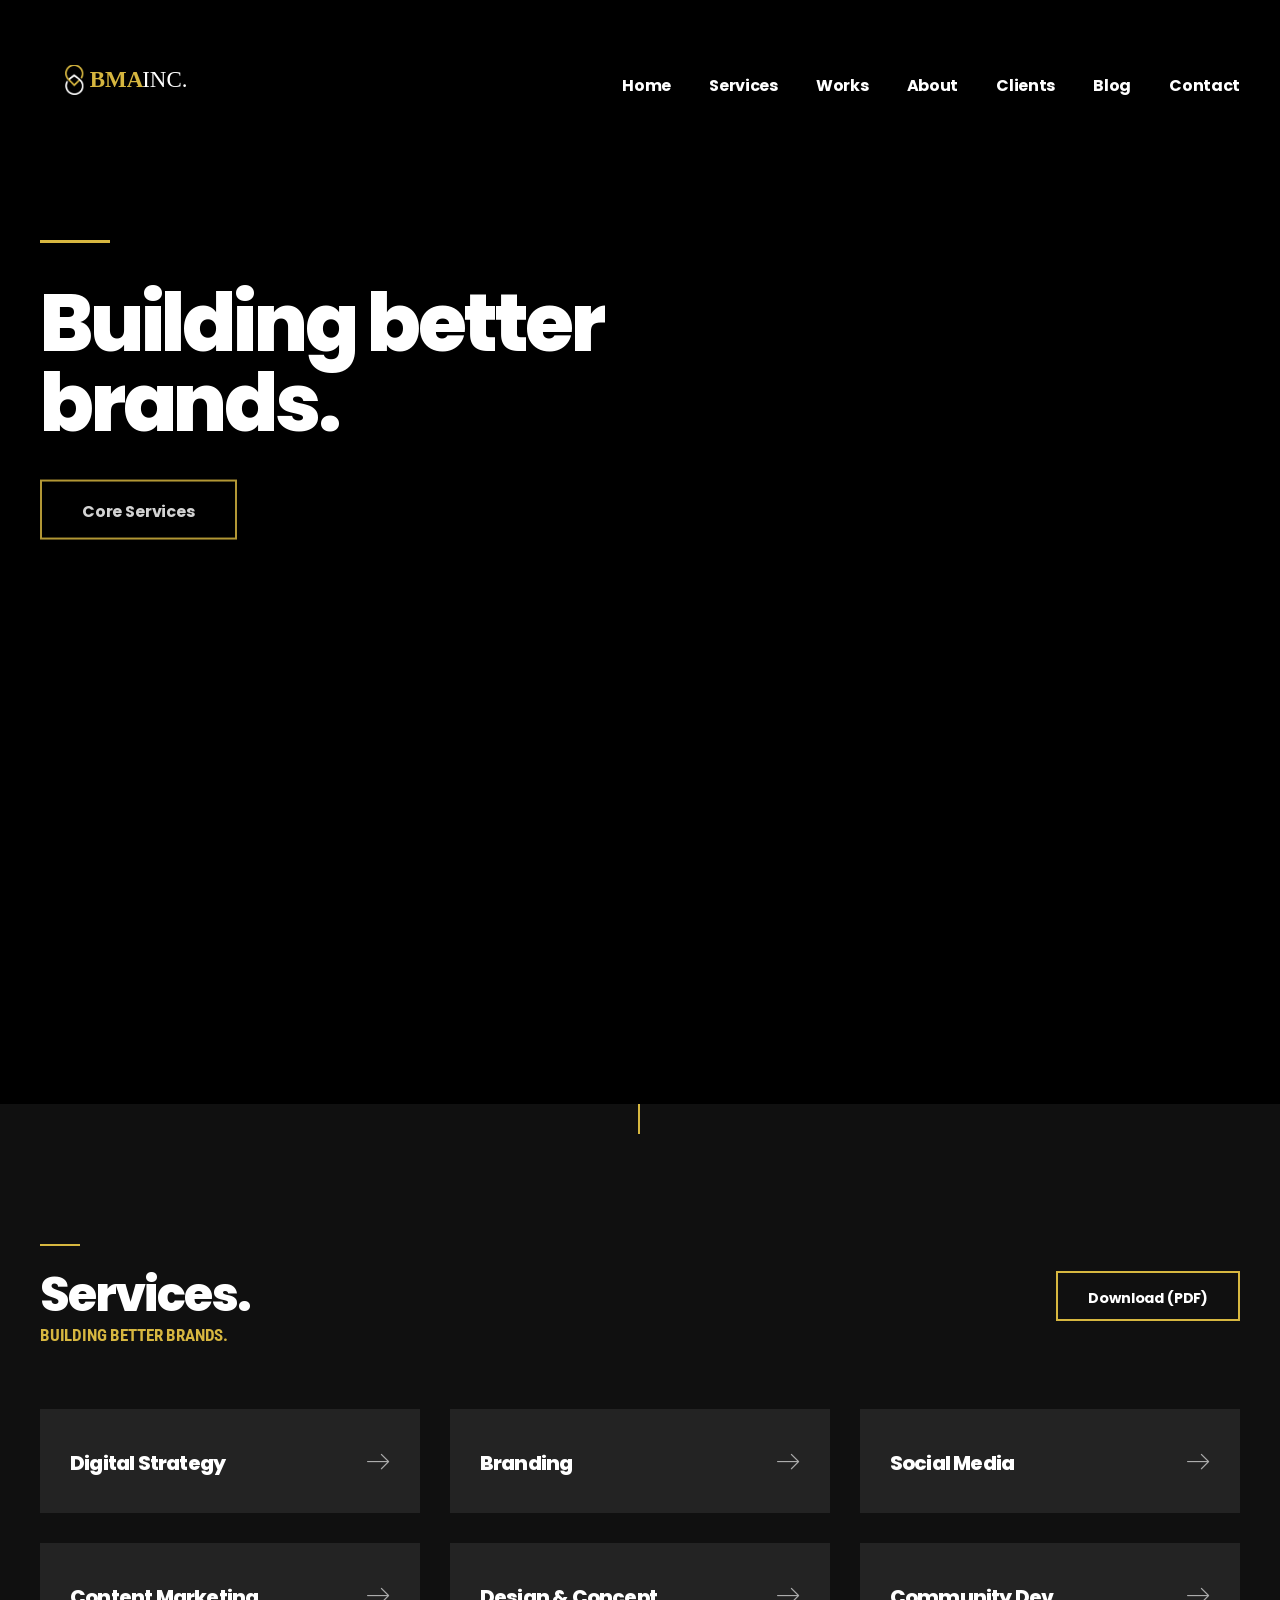
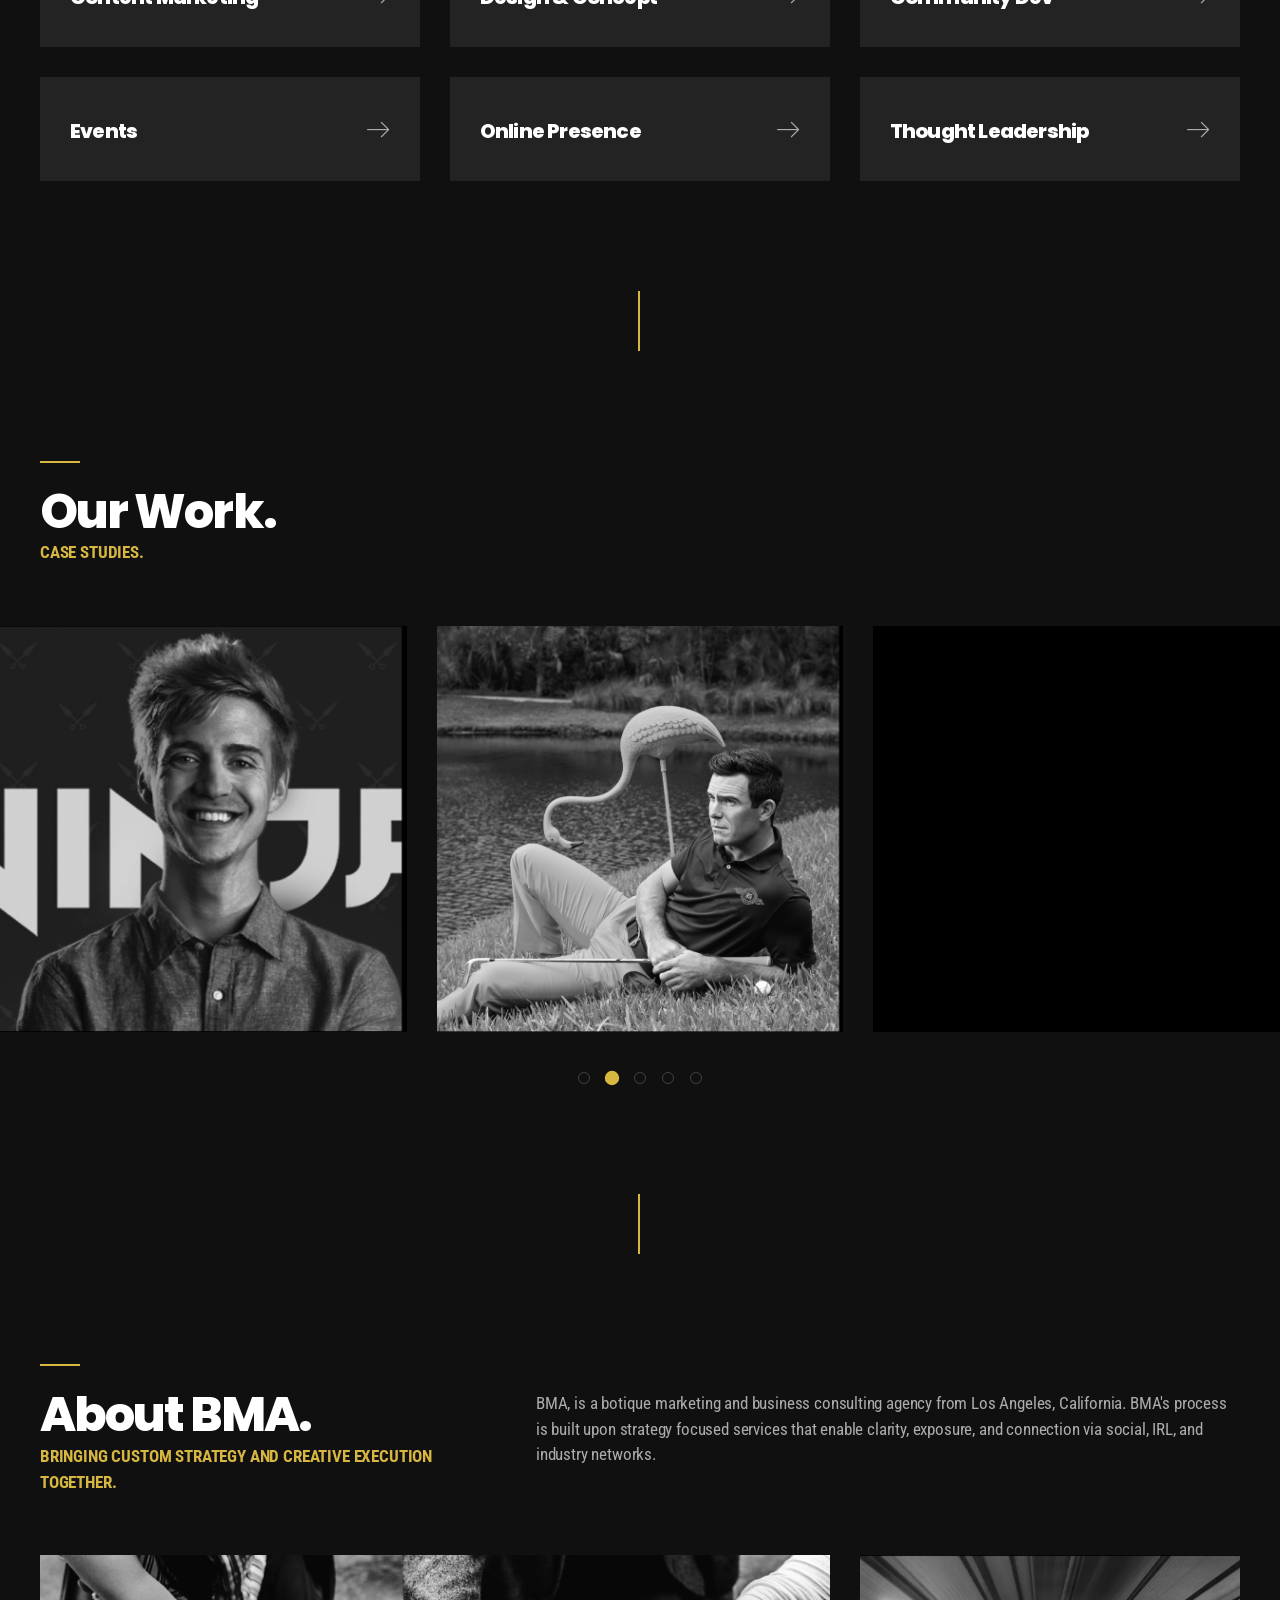
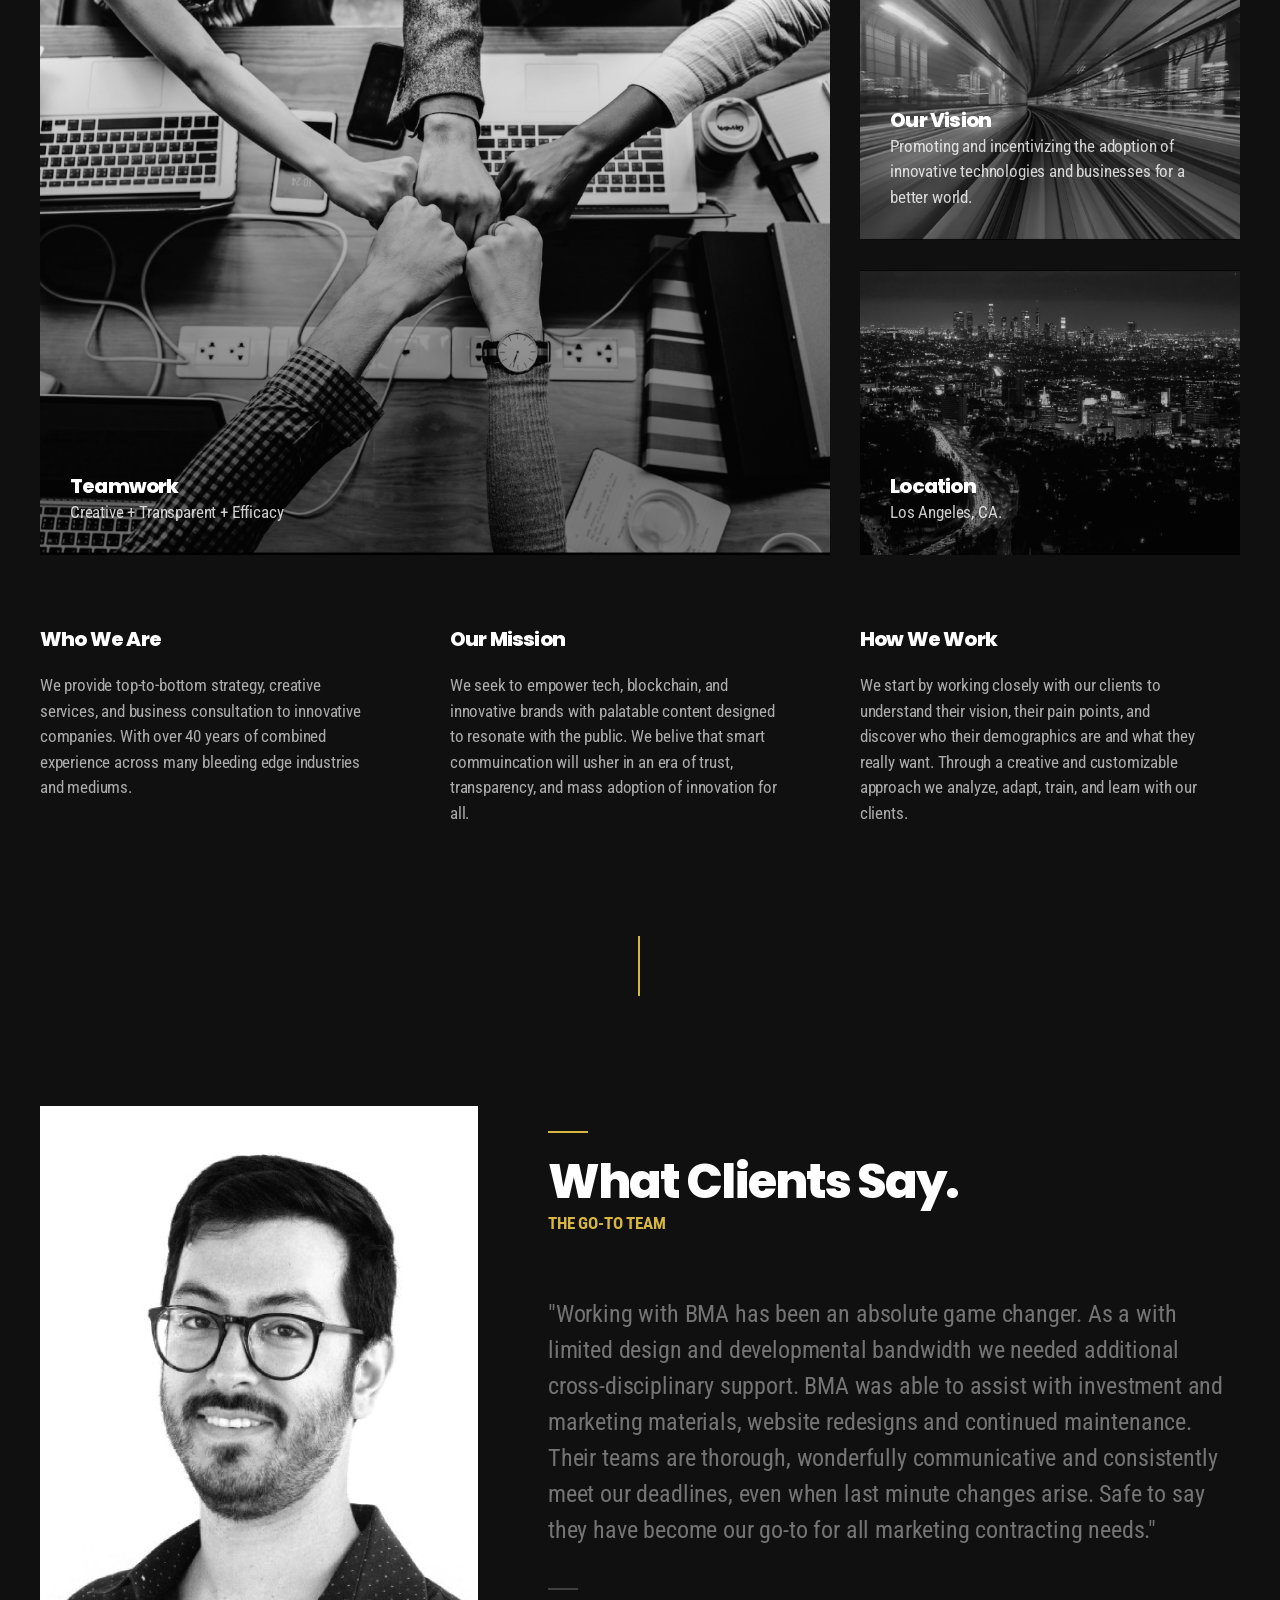
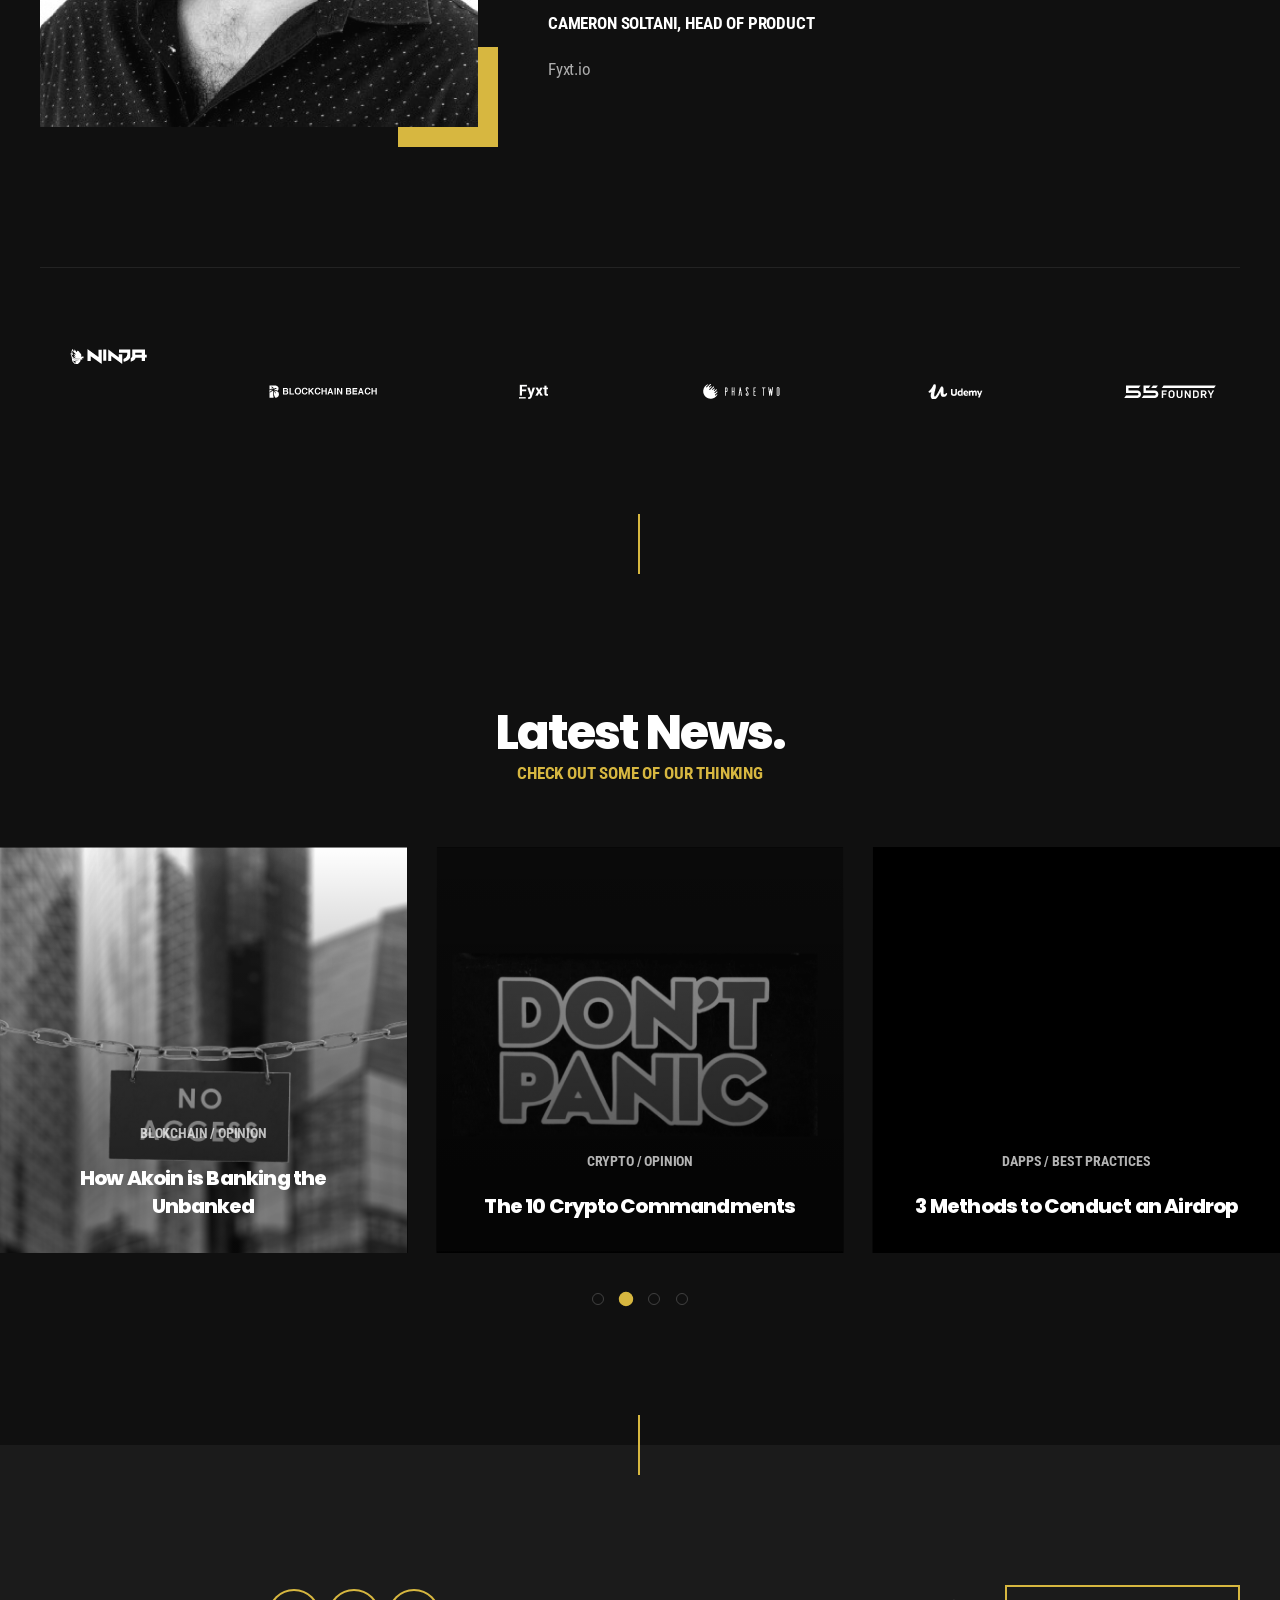
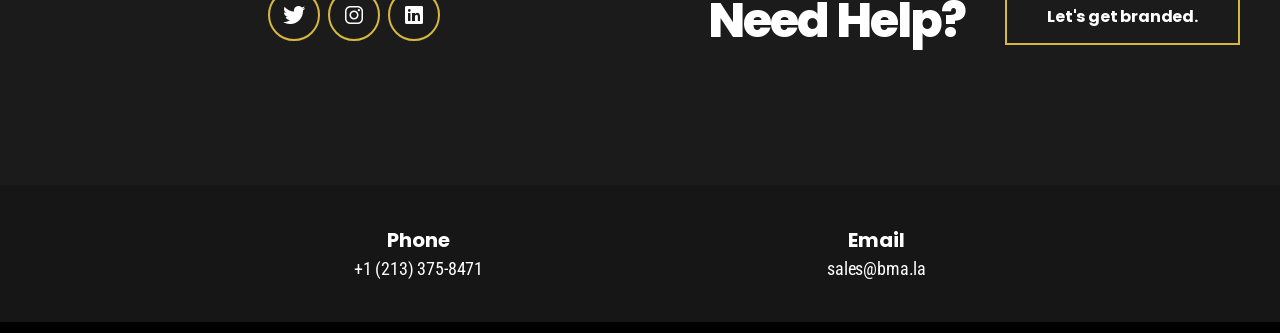
==== commit 8f354fa8: "Centered footer > CSS" ====
--- a/index.html
+++ b/index.html
@@ -596,7 +596,7 @@
                                             <a href="#">Cookie Policy</a>
                                         </div>
                                     </div>
-                                    <div class="pr__copyrights column" style="margin-right:auto;margin-left:auto;">
+                                    <div class="pr__copyrights column">
                                         <div class="inner">
                                             <p>2019 © <a href="./">BLOCKCHAIN MARKETING INC. dba BMA</a>, All rights reserved.</p>
                                         </div>
--- a/style.css
+++ b/style.css
@@ -2097,6 +2097,7 @@
     align-items: center; }
     .pr__footer .columns .pr__social,
     .pr__footer .columns .pr__copyrights {
+        margin:auto;
       -webkit-box-ordinal-group: 0;
       -ms-flex-order: -1;
       order: -1; }
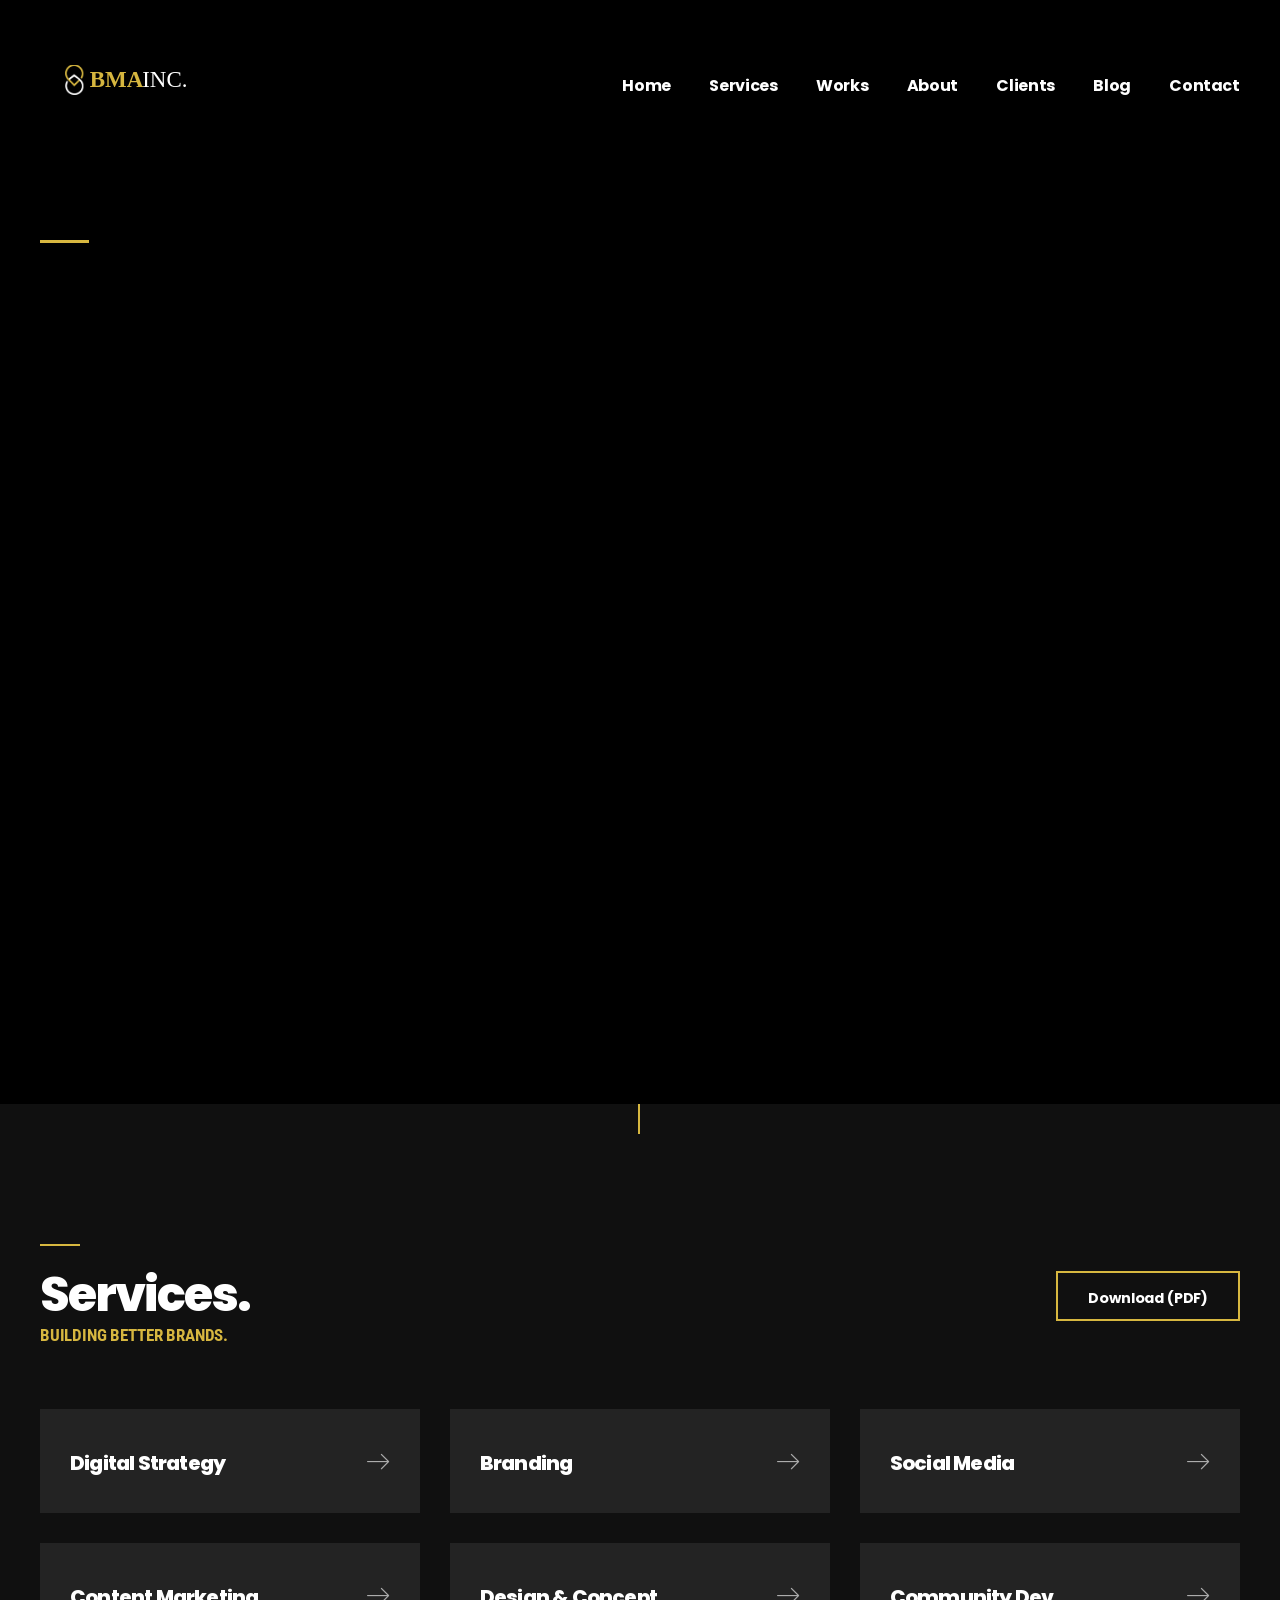
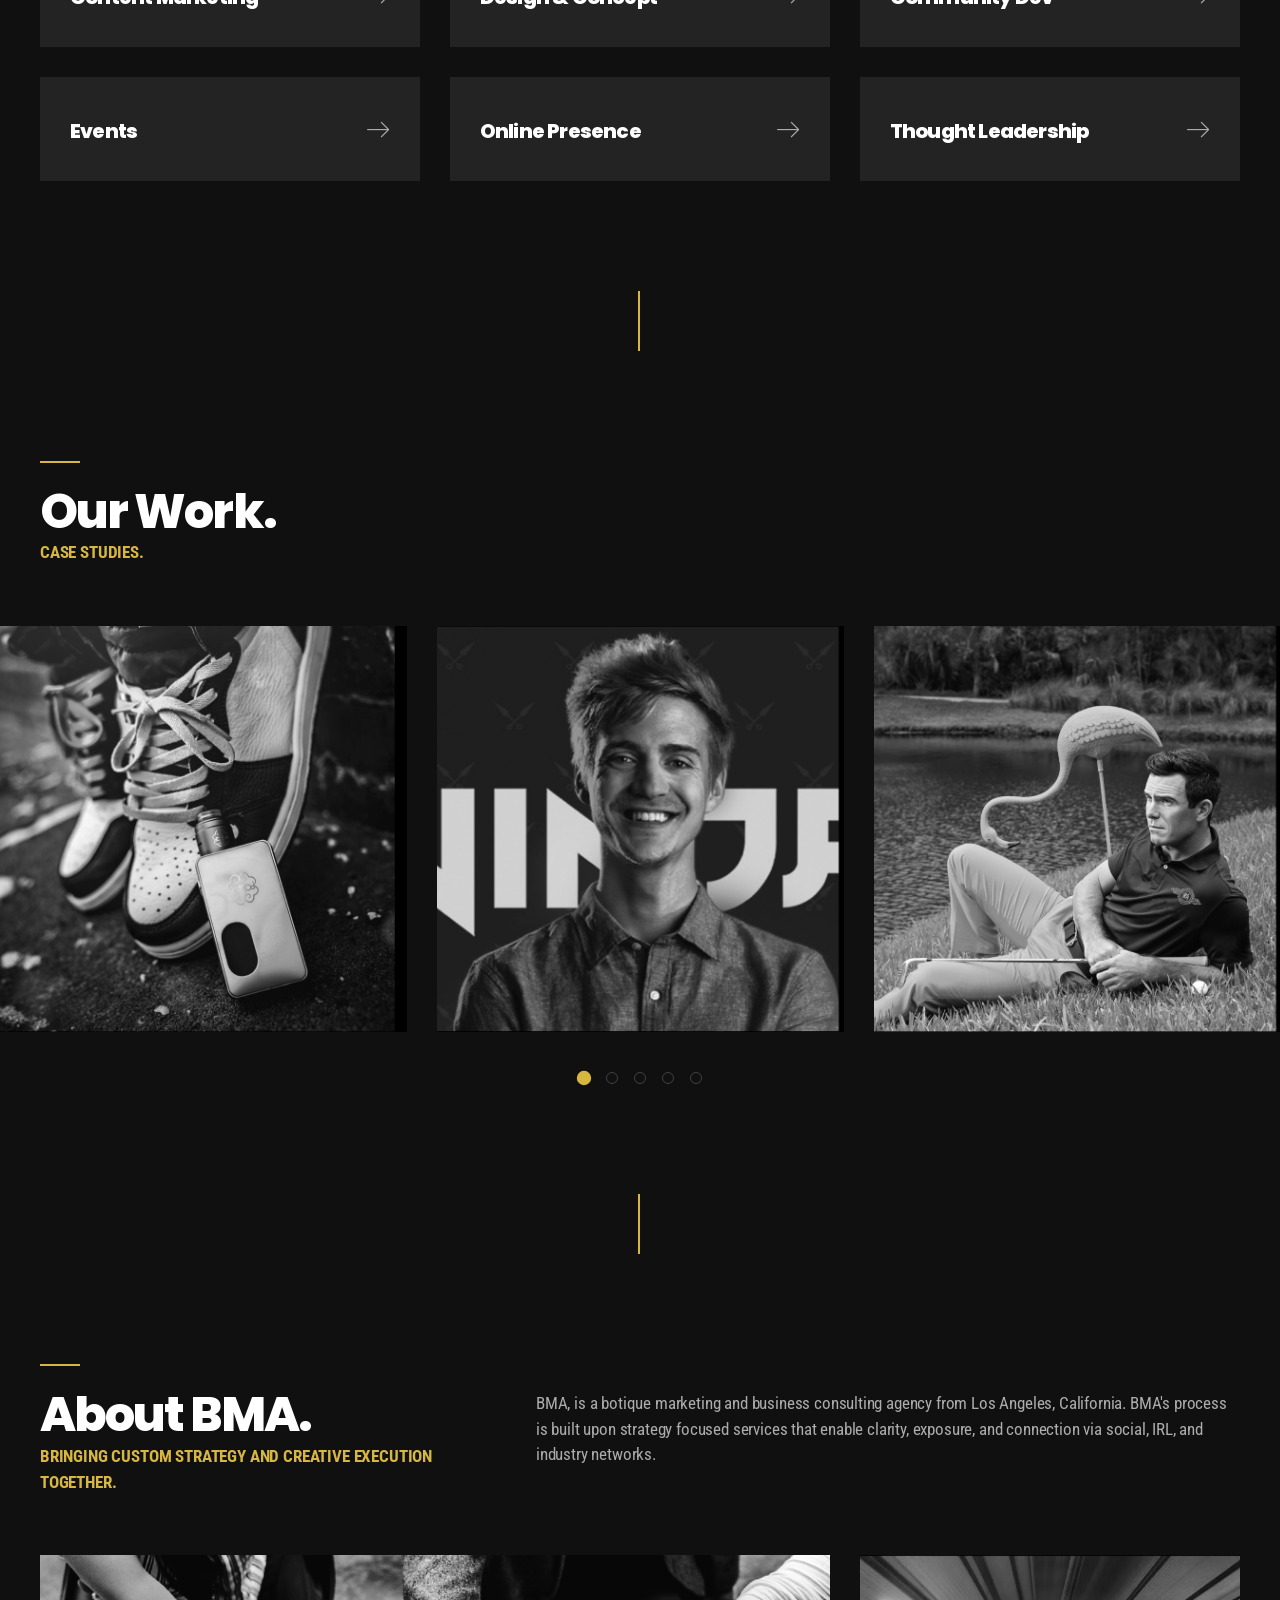
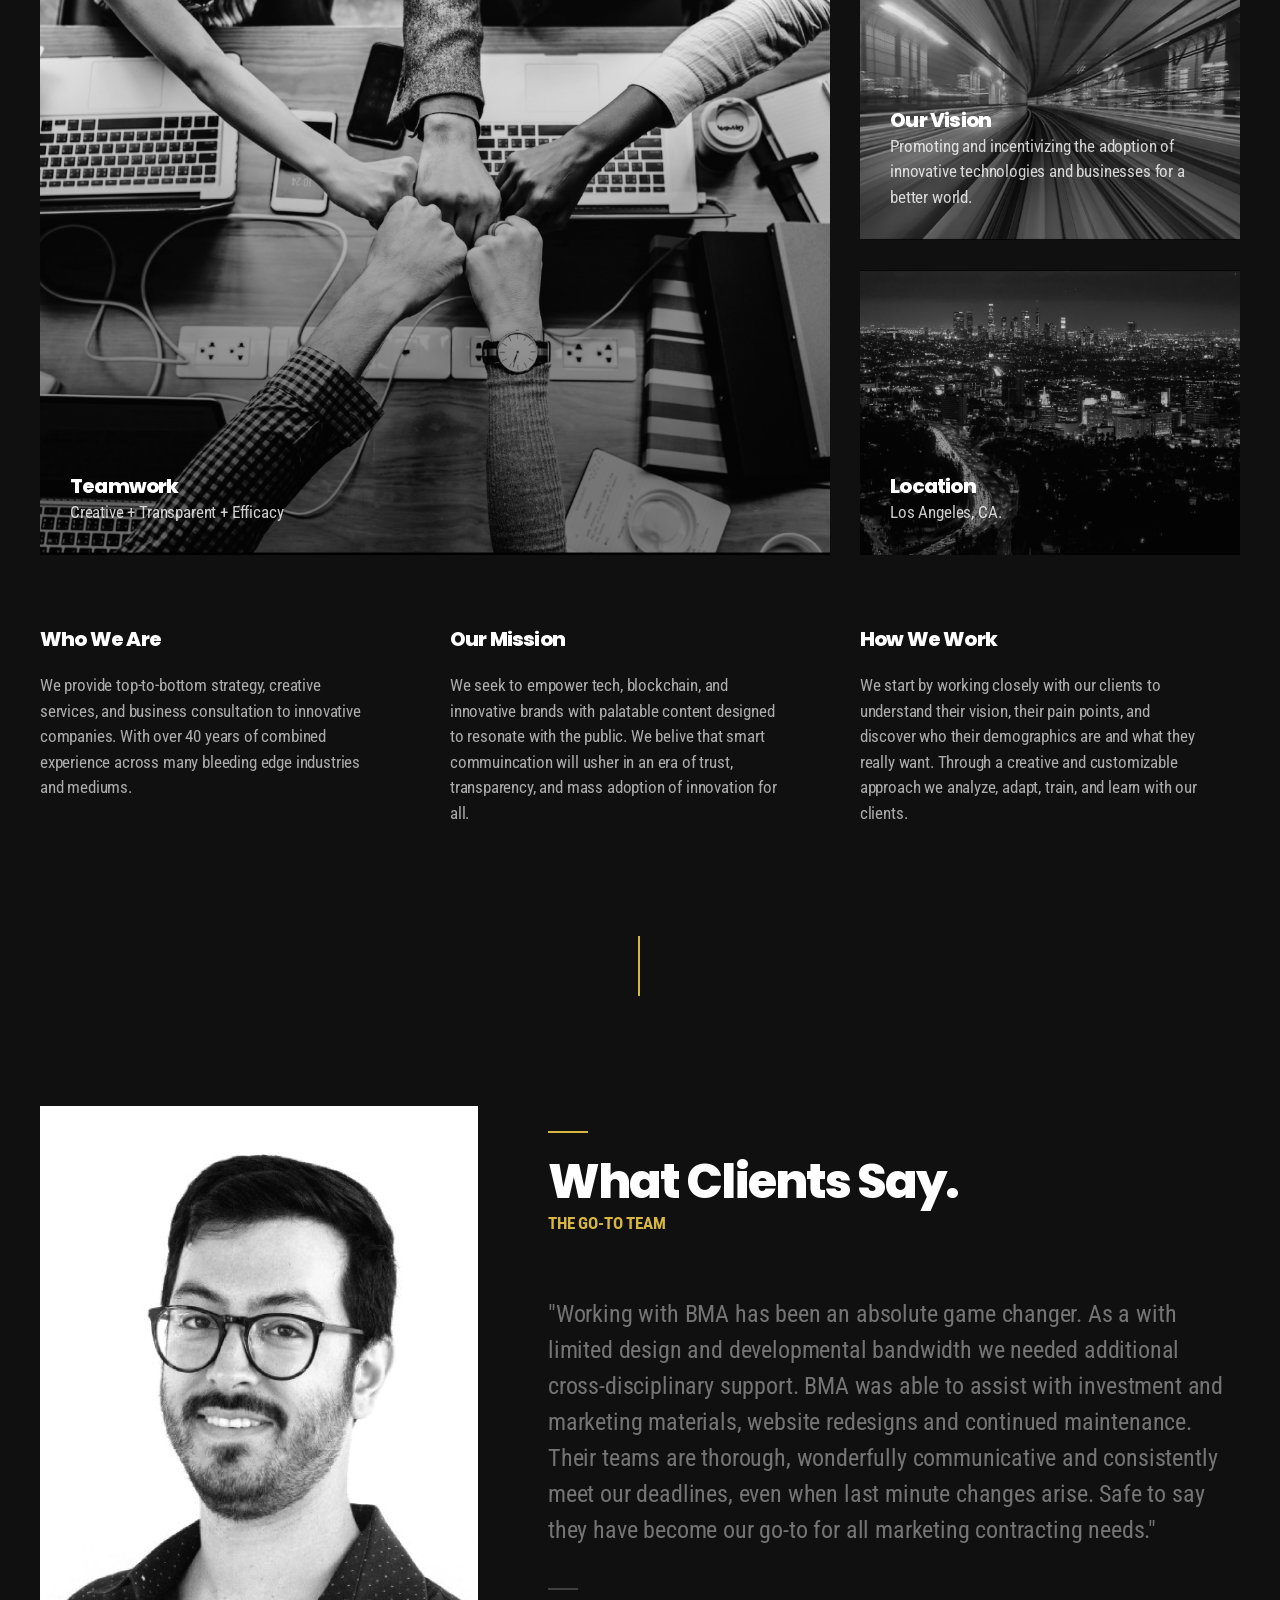
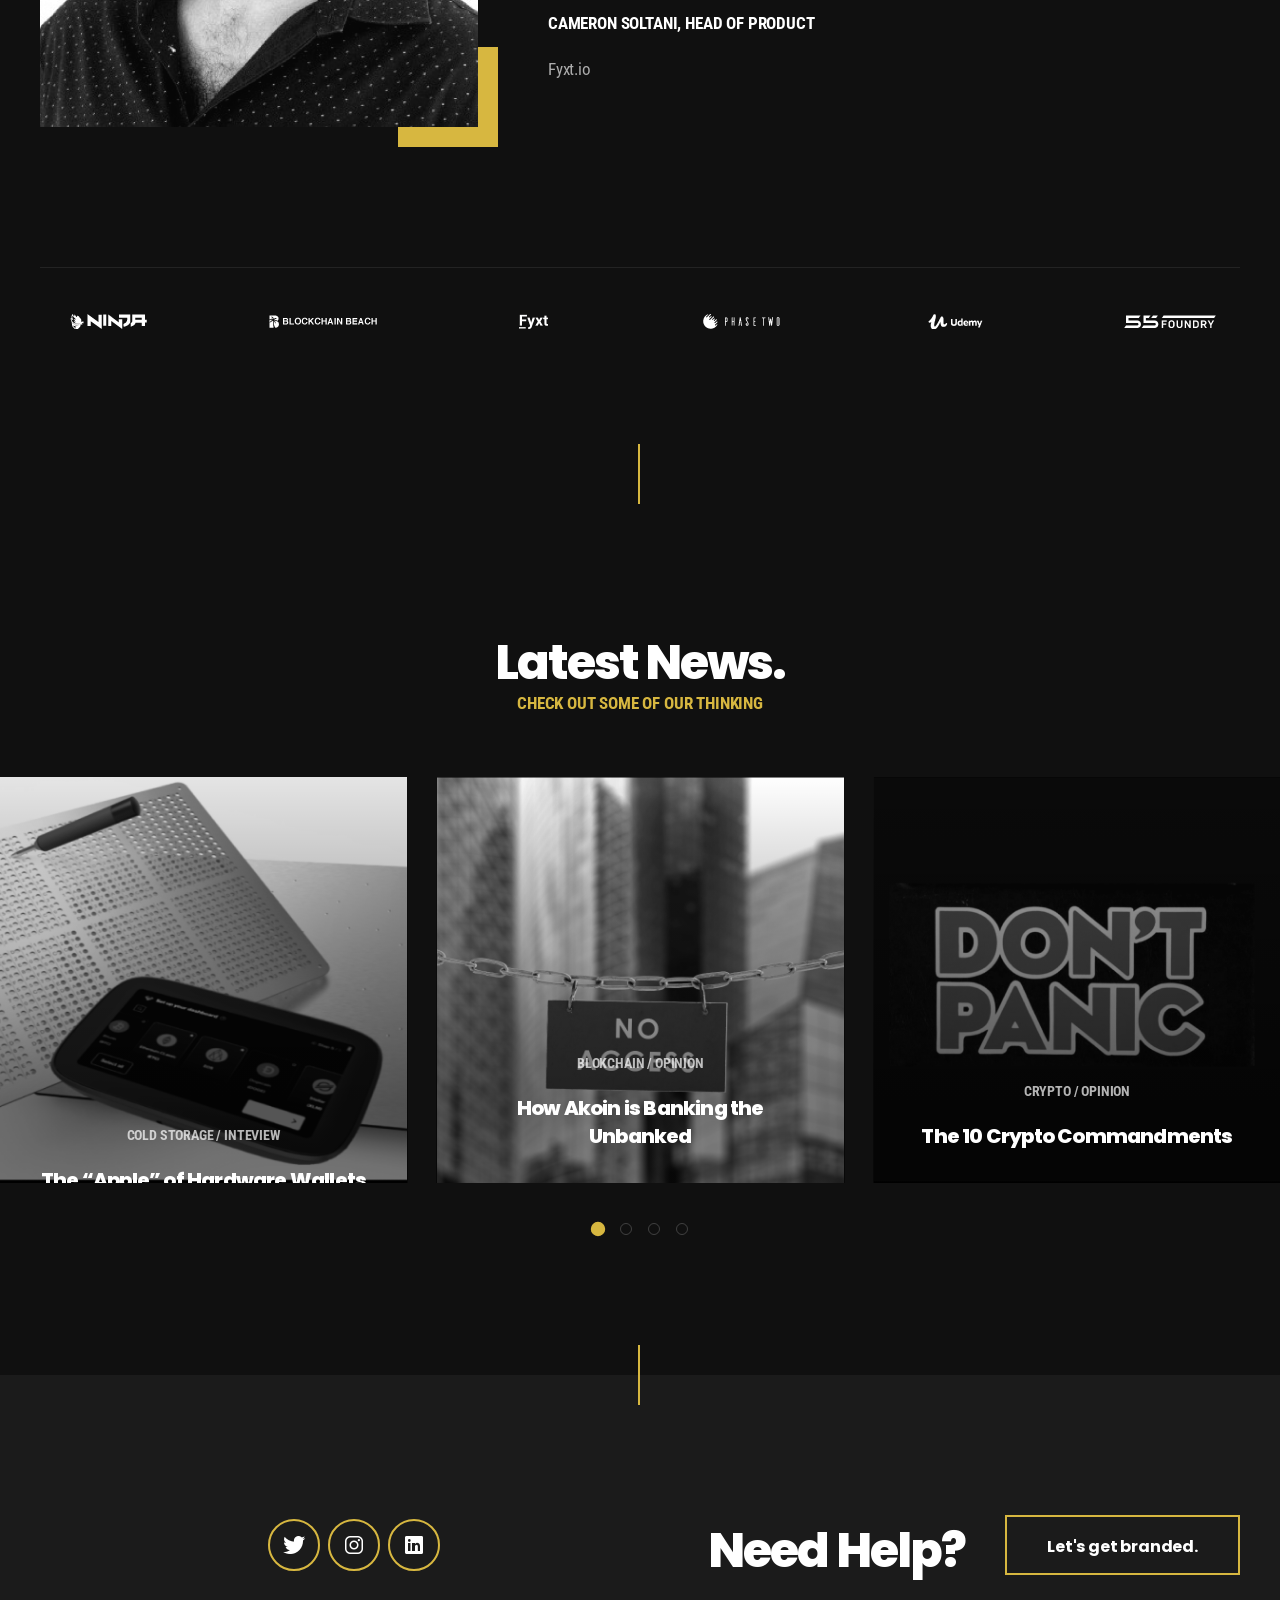
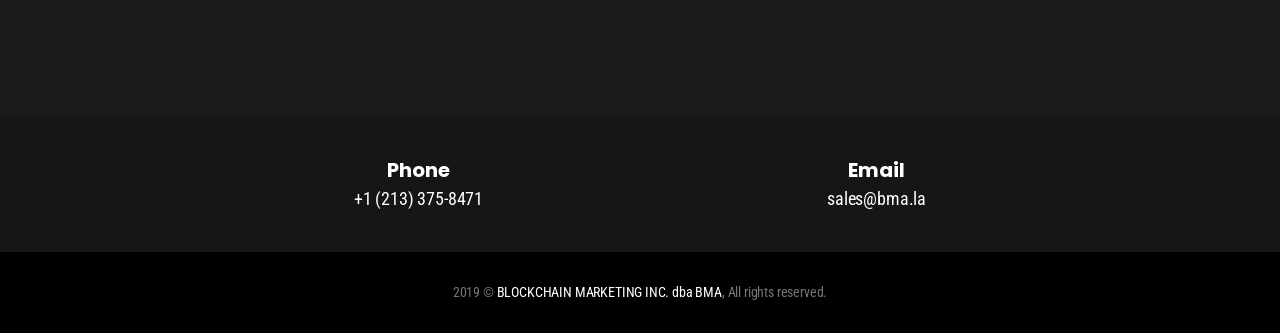
==== commit de6dc148: "Whitespace commit to test n8n integrations." ====
--- a/index.html
+++ b/index.html
@@ -656,7 +656,6 @@
                 </div>
             </div>
         </div><!-- Contact Form Popup End -->
-
         <!-- Needed Scripts -->
         <script src="/assets/js/jquery.min.js"></script>
         <script src="/assets/js/anime.min.js"></script>
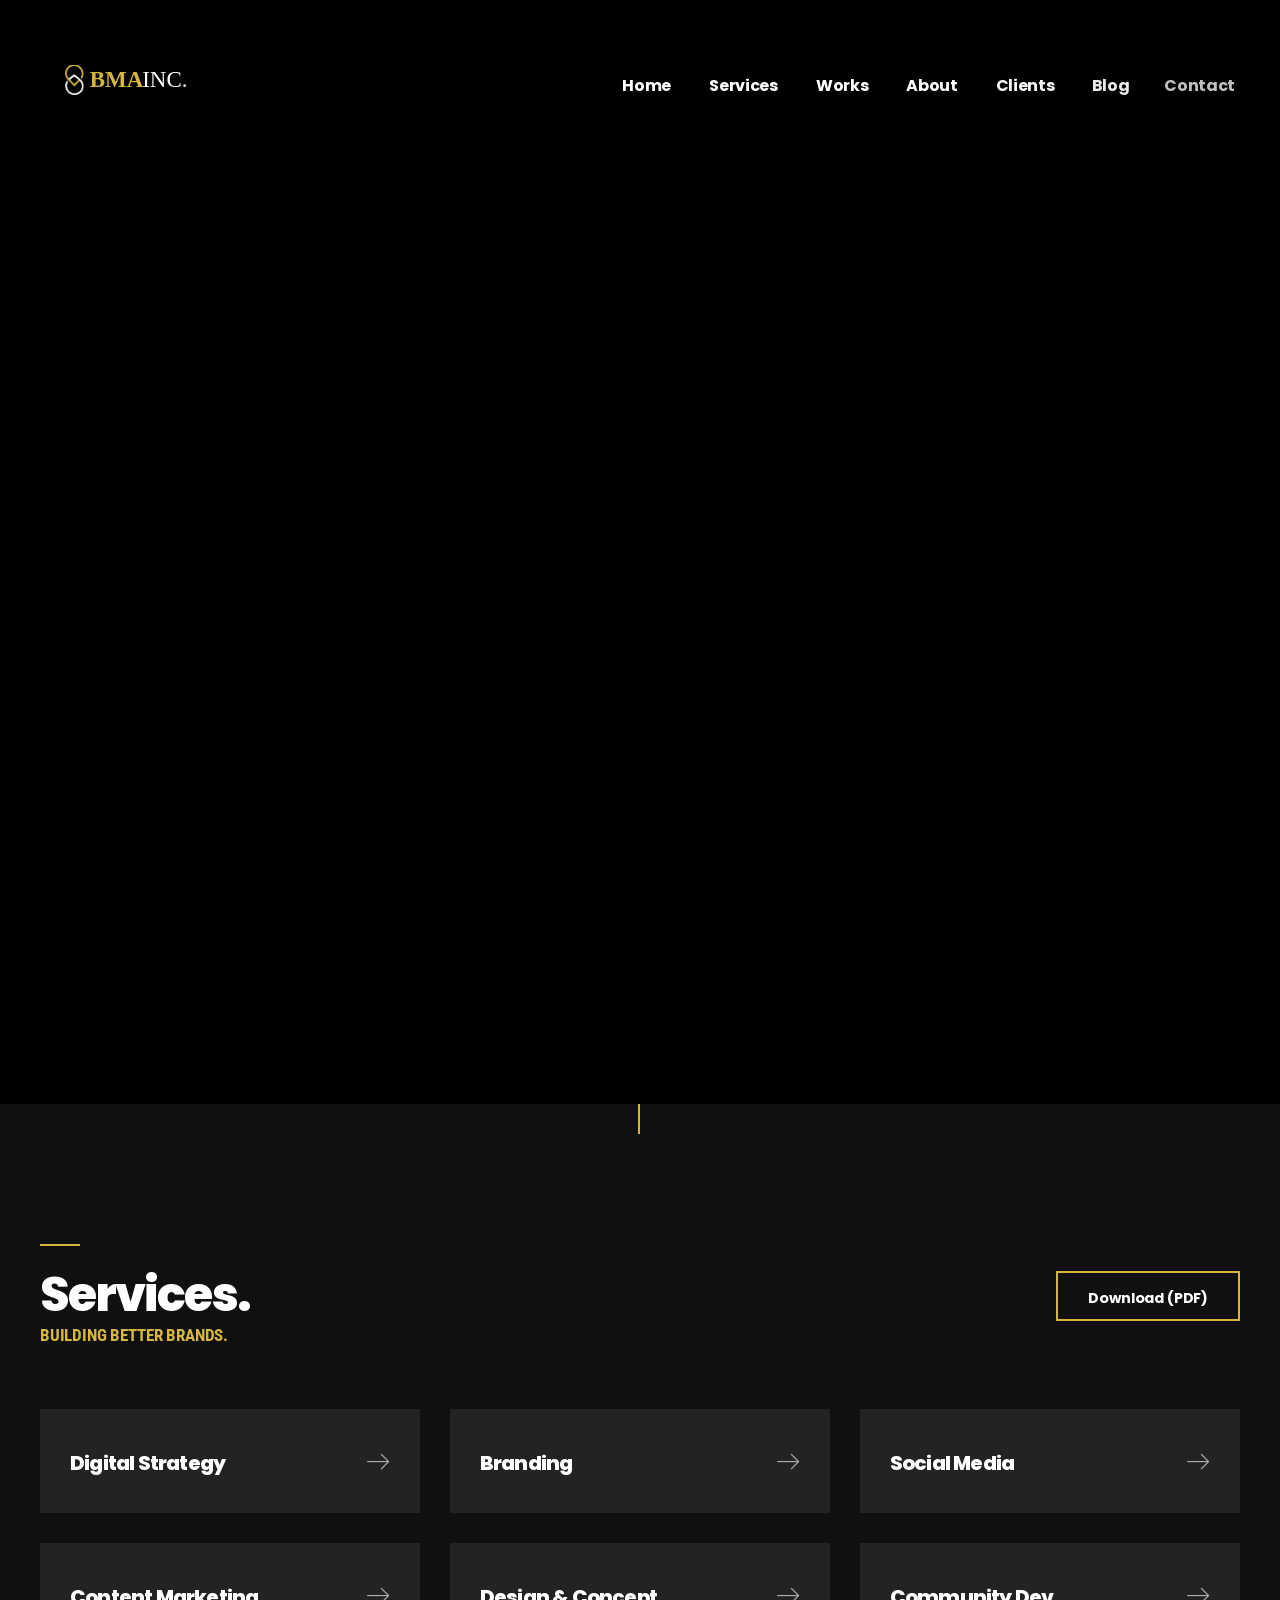
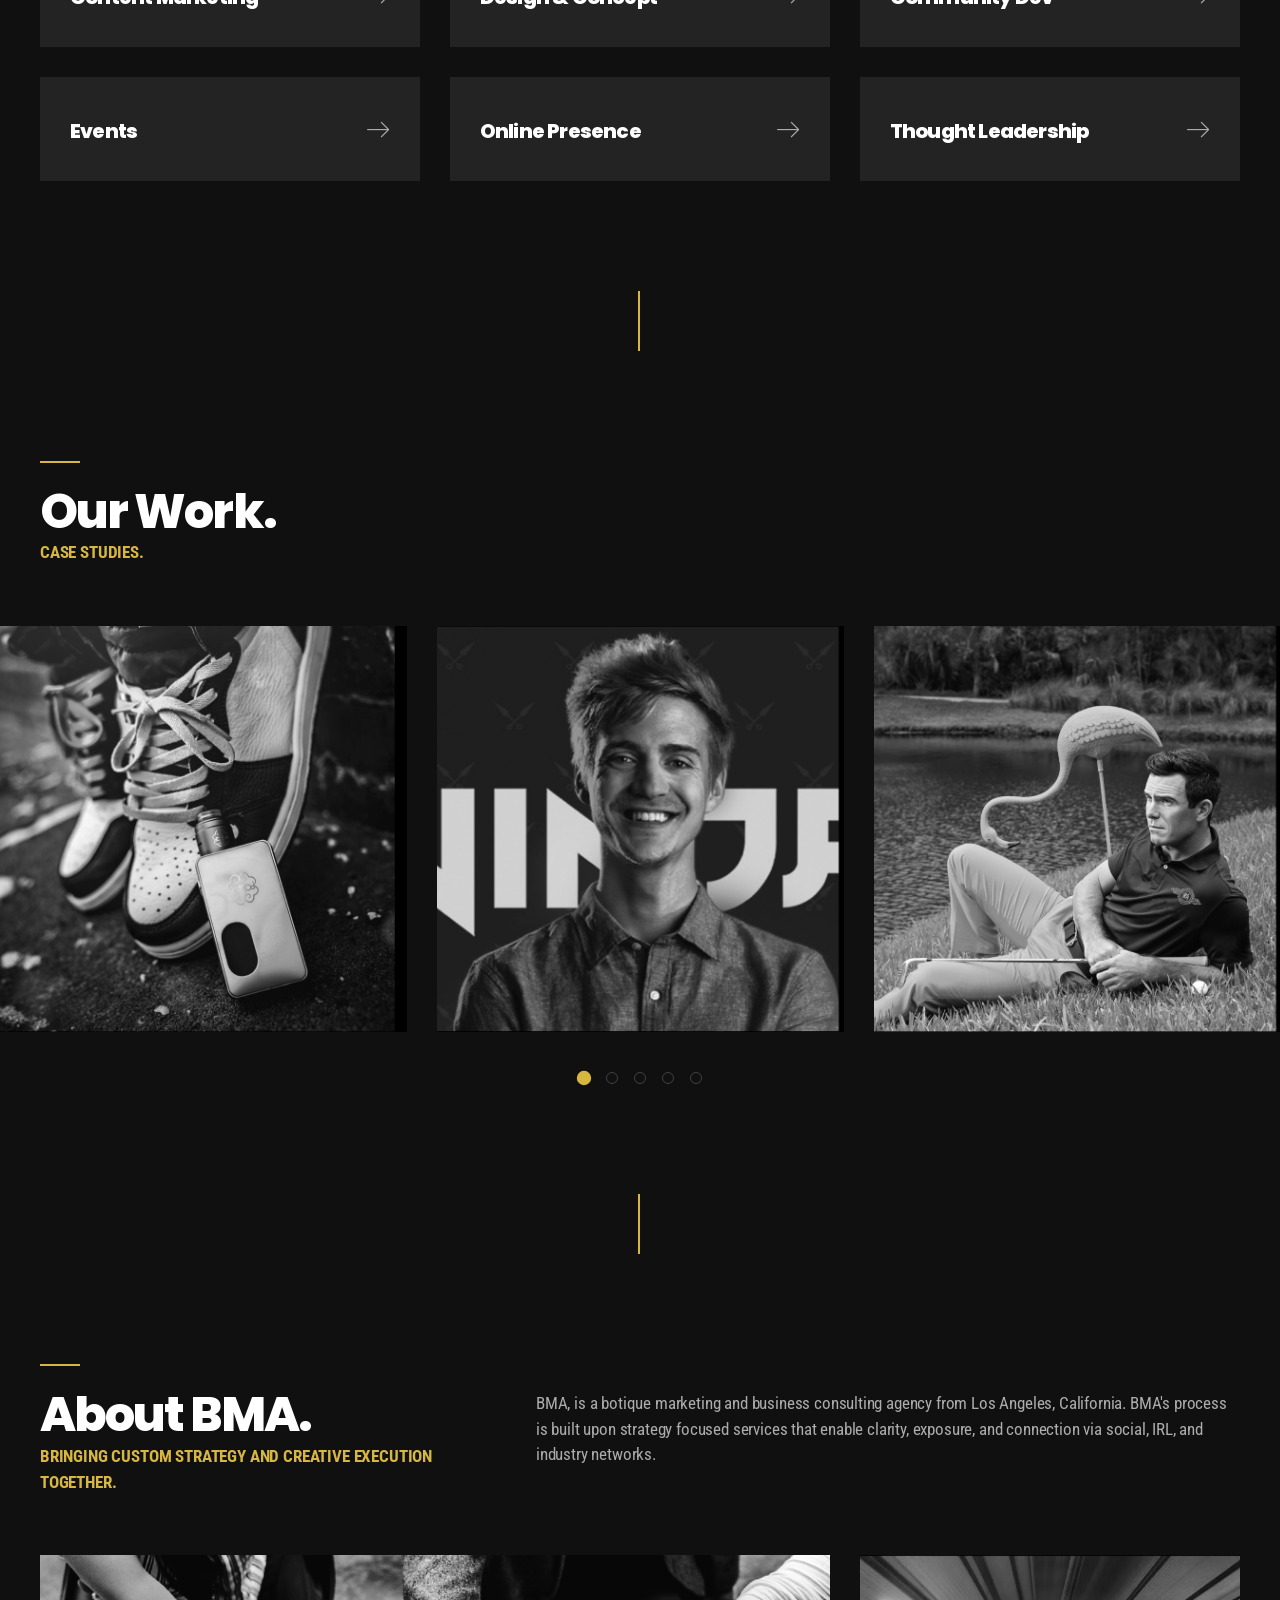
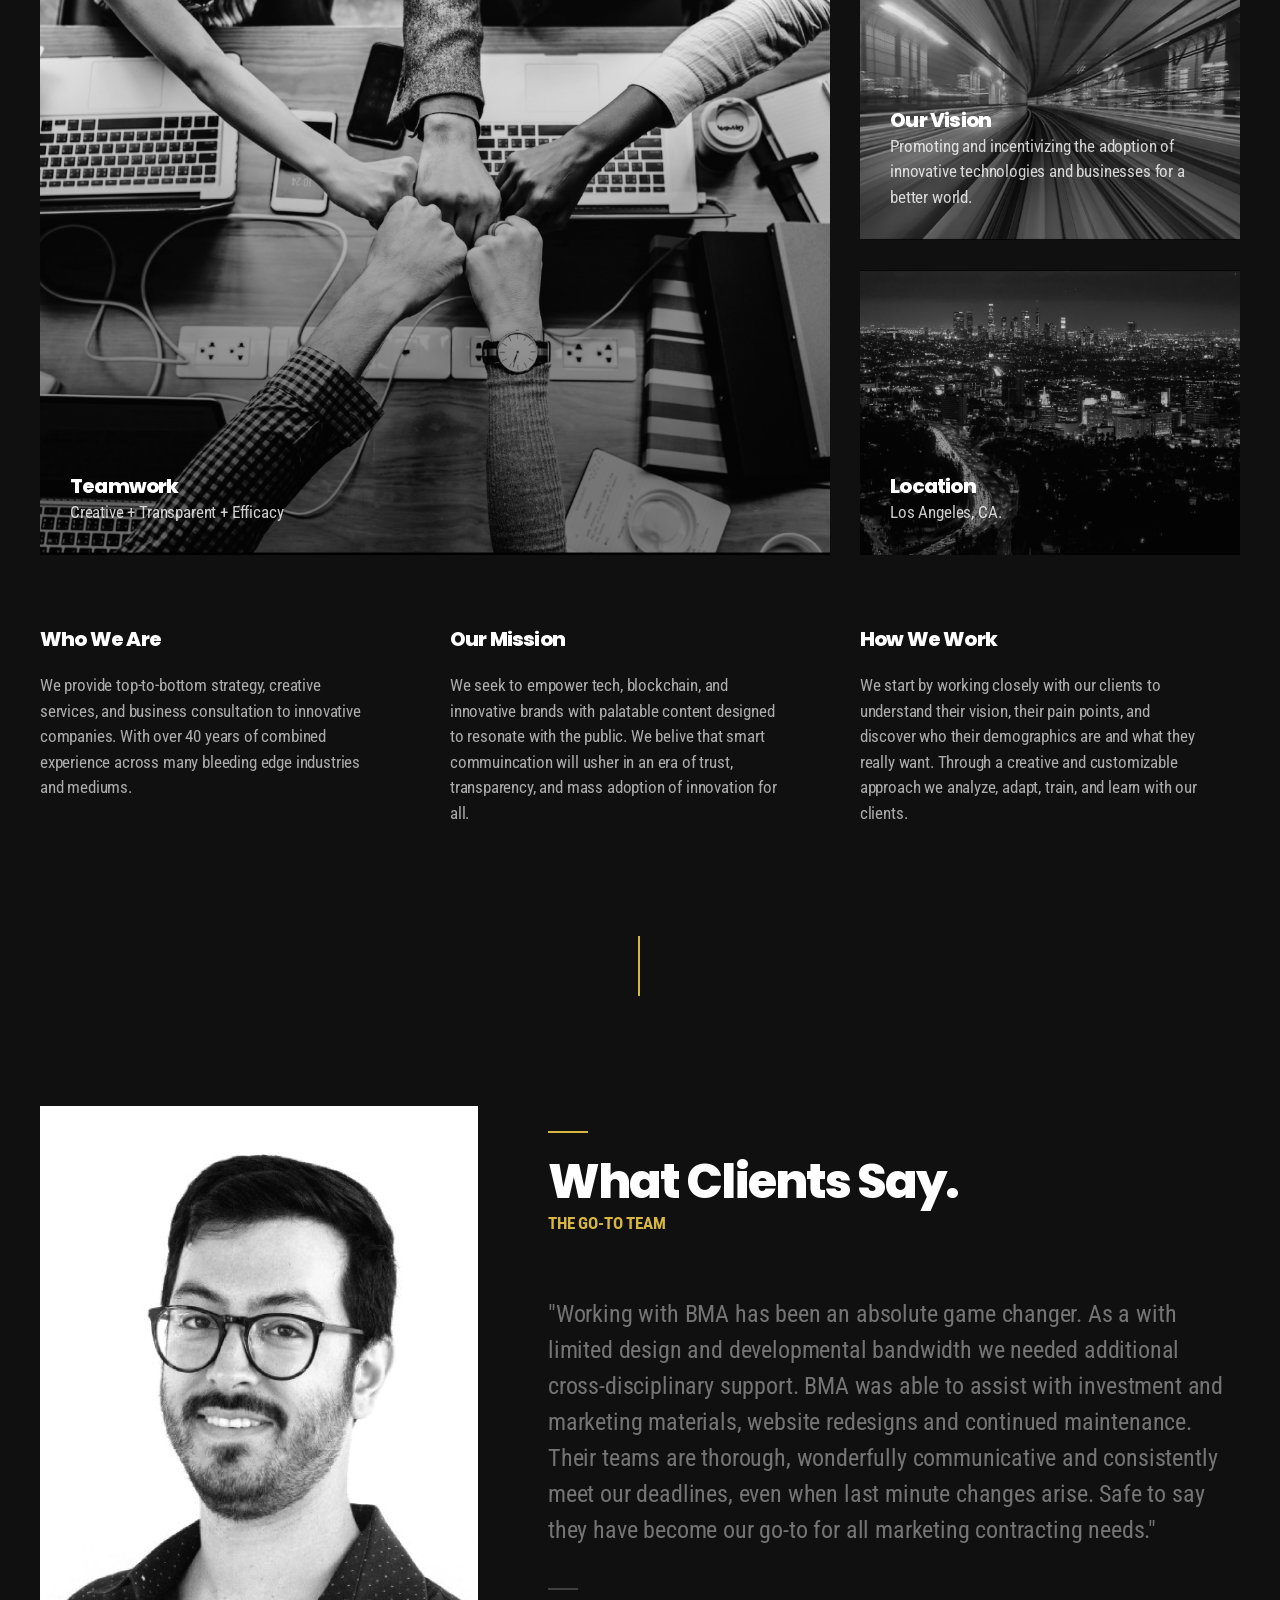
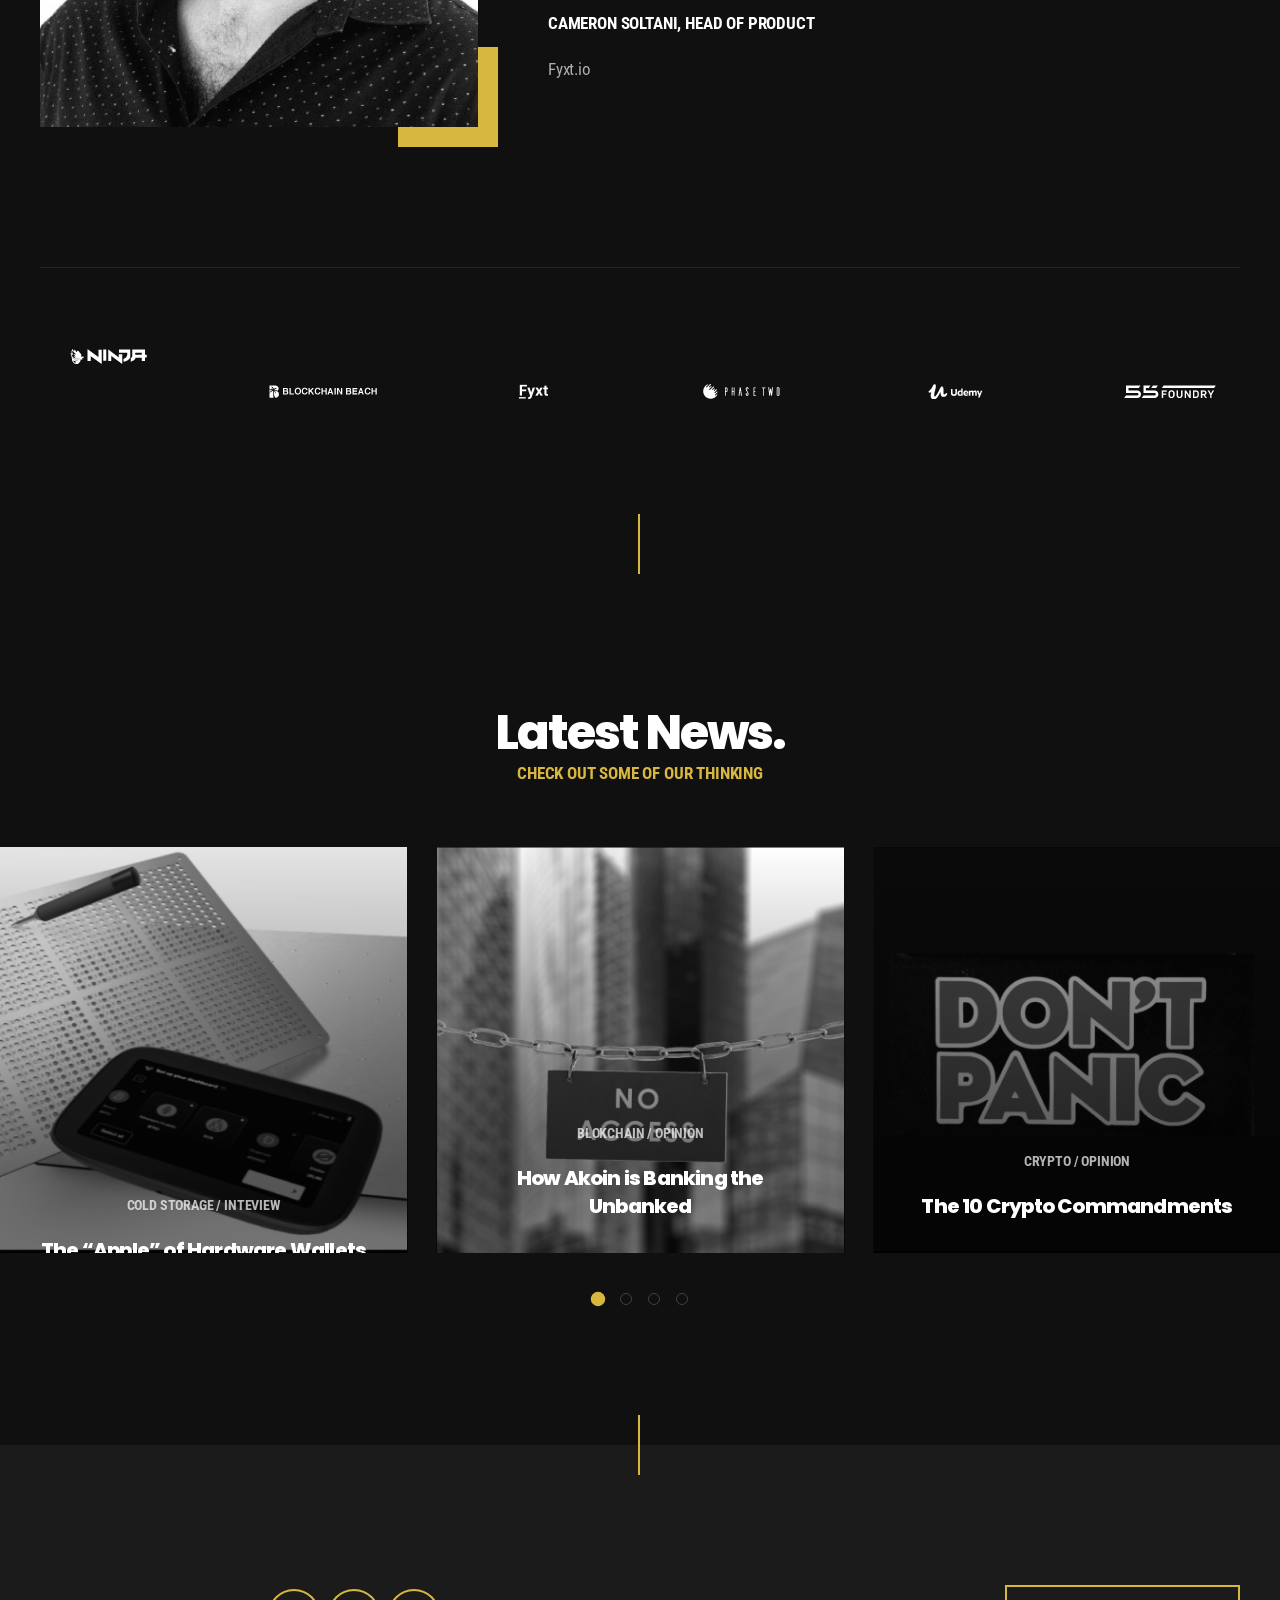
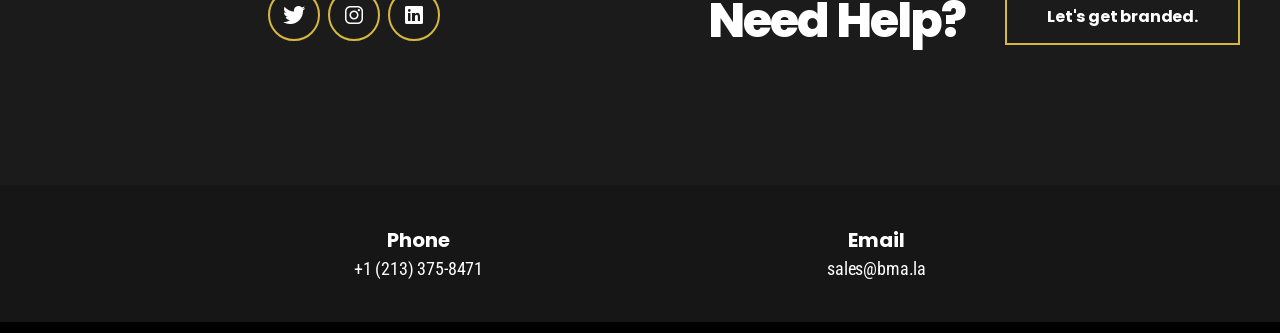
==== commit d39963de: "Test instance for form submissions." ====
--- a/index.html
+++ b/index.html
@@ -619,7 +619,7 @@
                             <button class="uk-modal-close-full" type="button" data-uk-close="ratio: 2;"><span>Close</span></button>
                             <h2 class="uk-modal-title uk-h1">Let's Work.</h2>
                             <p>Let’s make your brand epic.</p>
-                            <form class="pr__contact pr__form" action="includes/sendemail.php">
+                            <form class="pr__contact pr__form" action="https://n8n.thegeeky.ninja/webhook/5/webhook/contact">
                                 <div class="pr__form__group">
                                     <label for="name">Your Name <span class="required">*</span></label>
                                     <input class="pr-input" id="name" name="name" type="text" />
